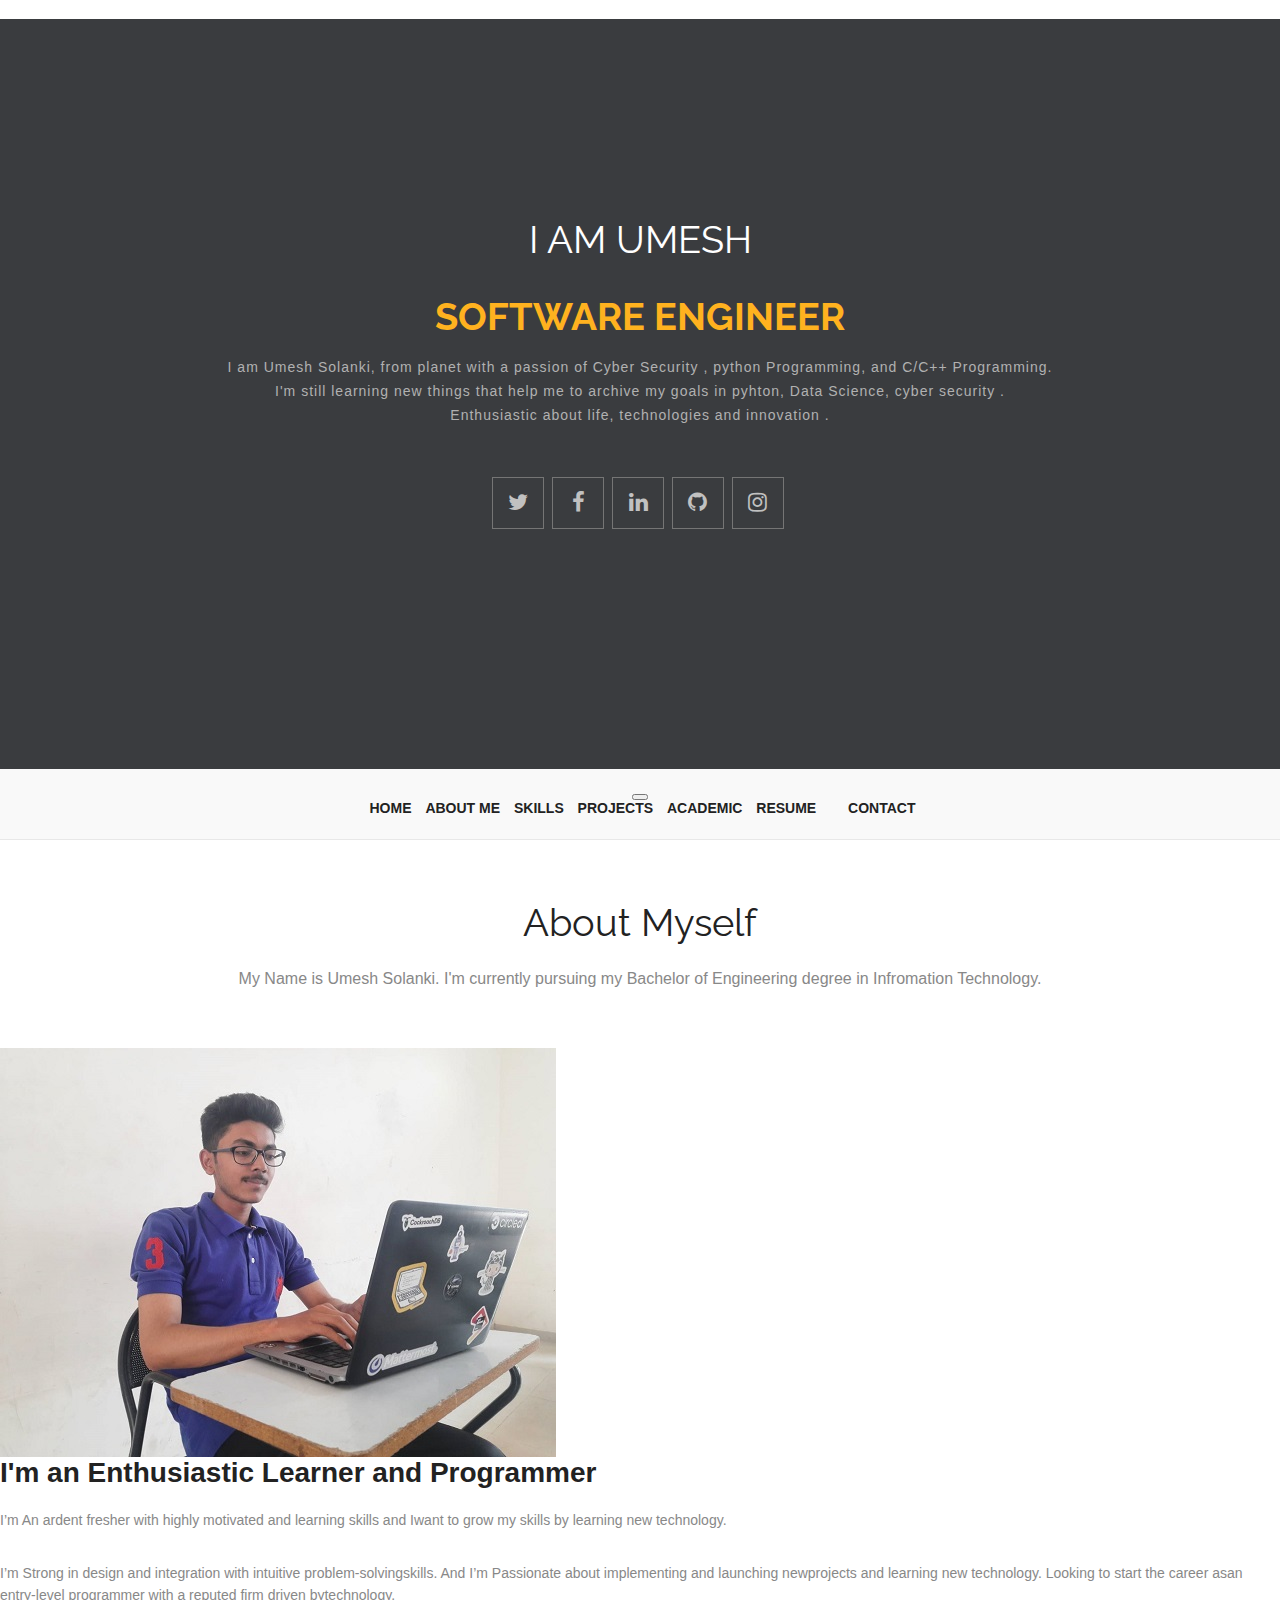
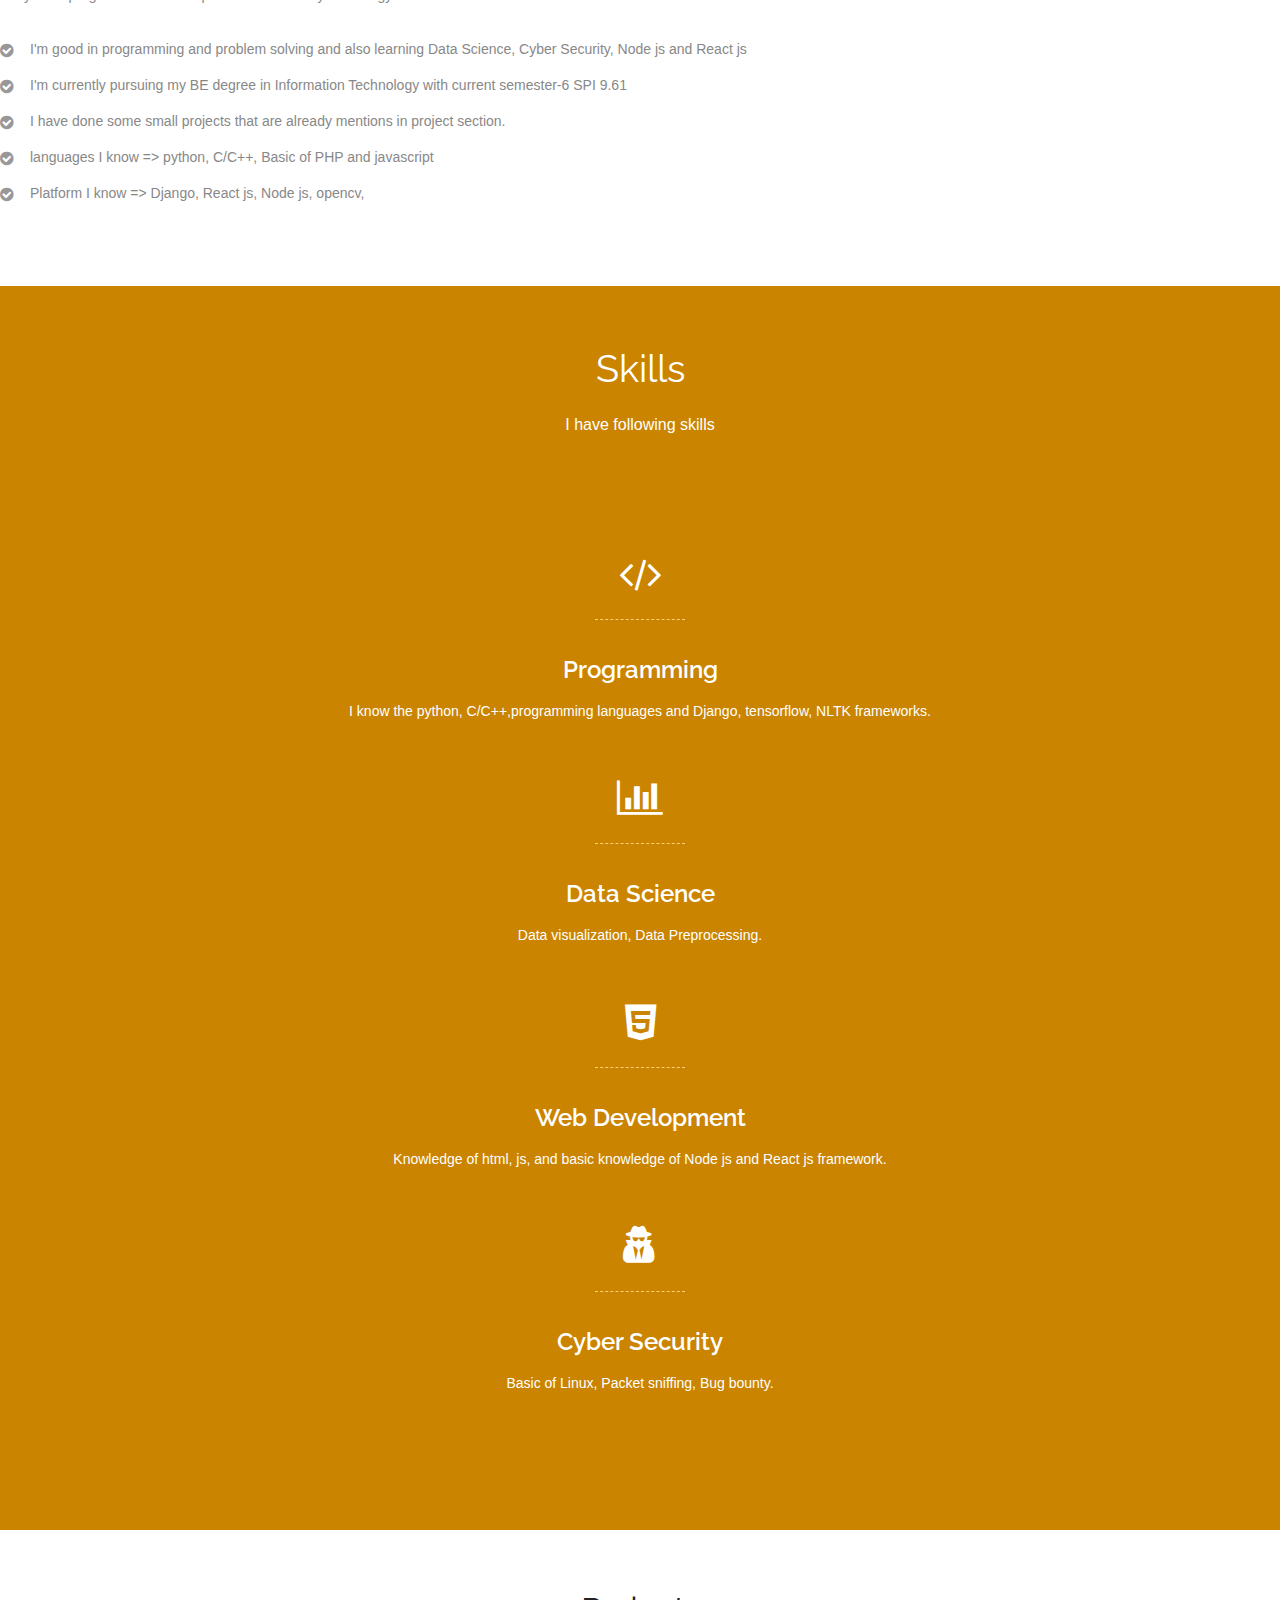
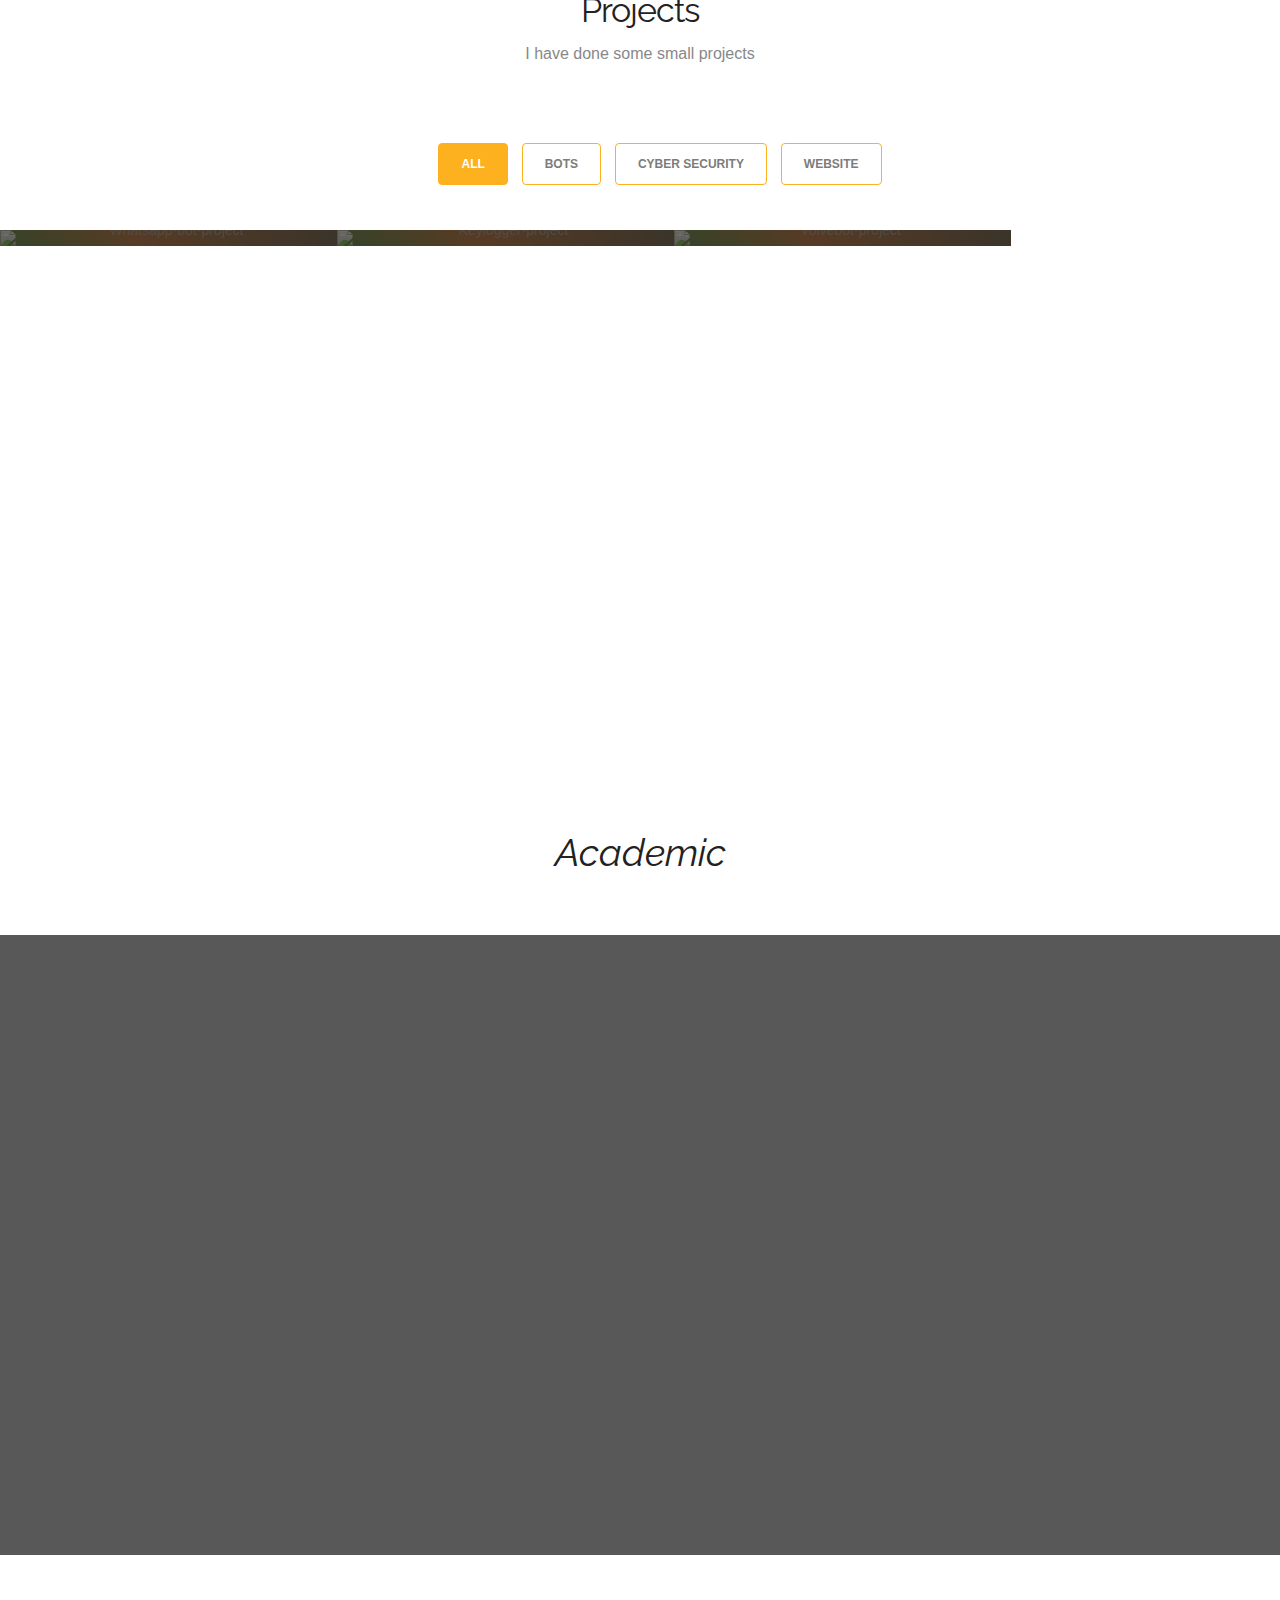
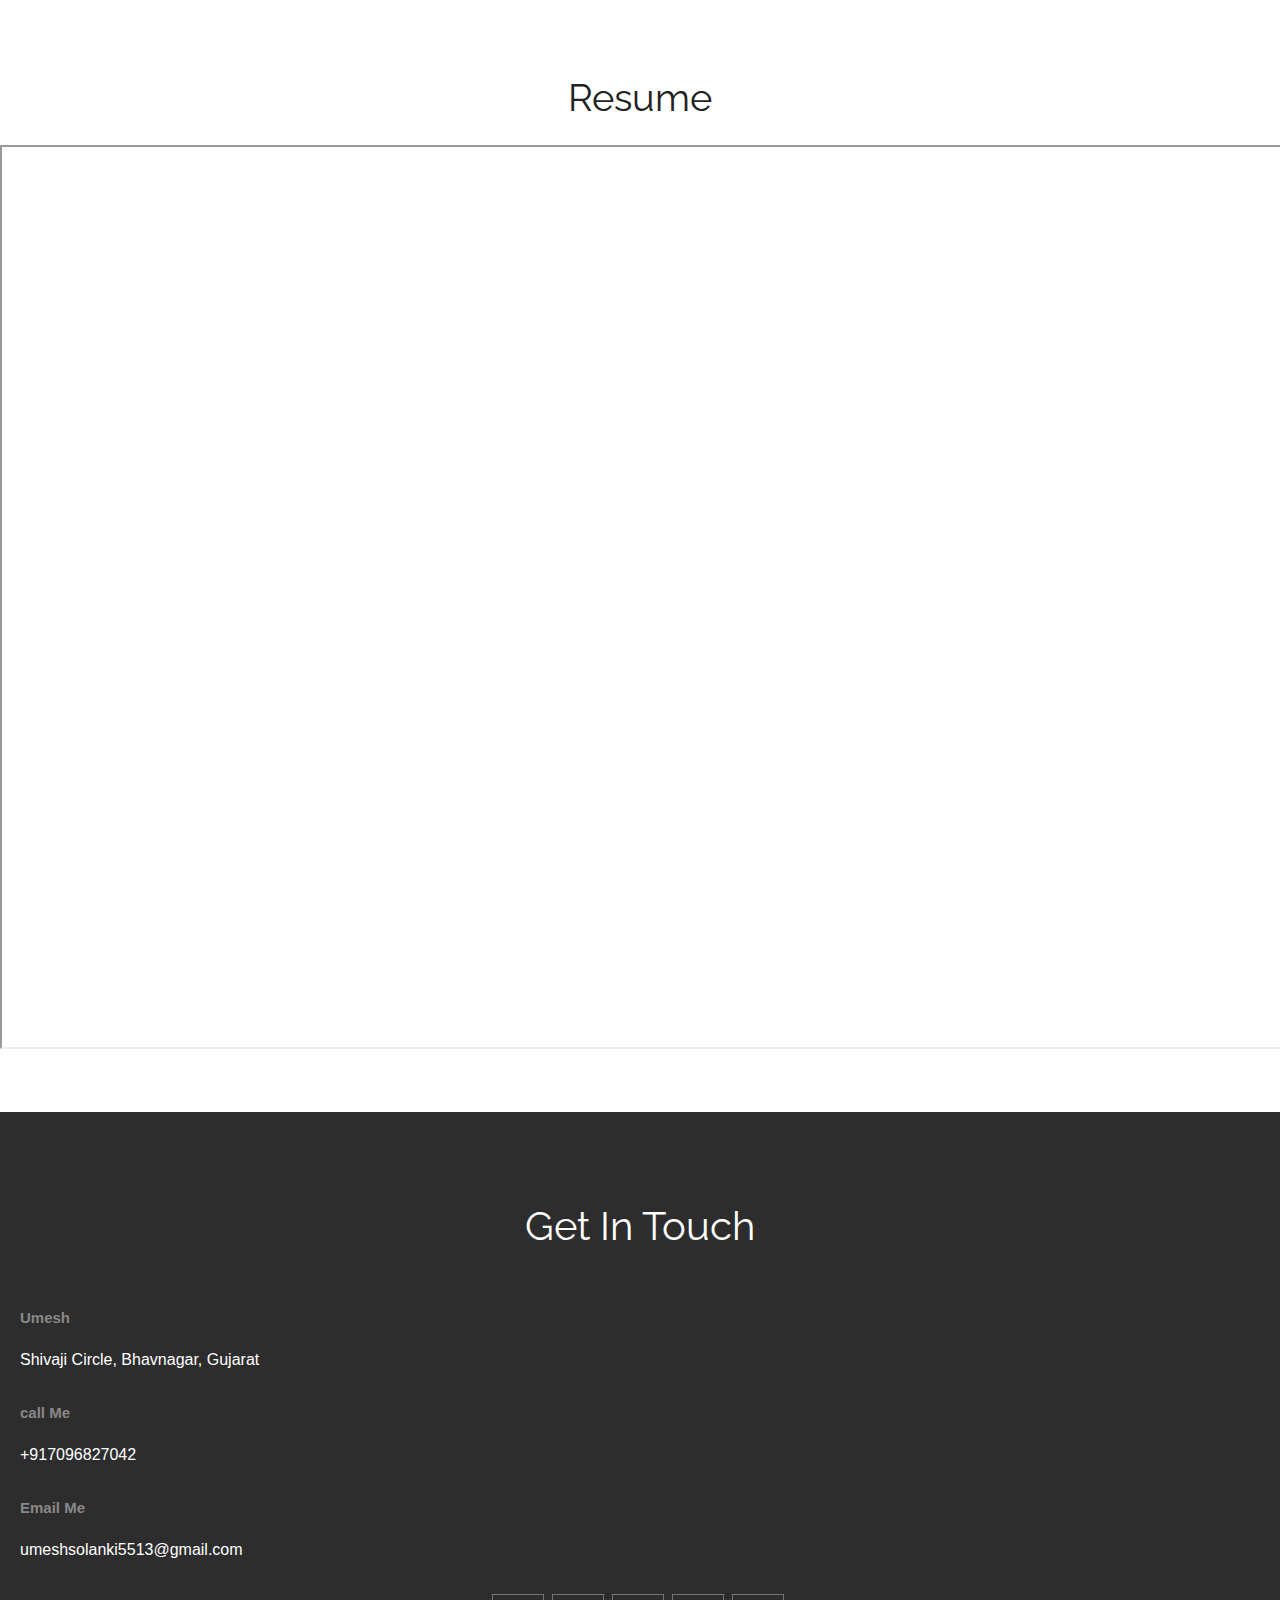
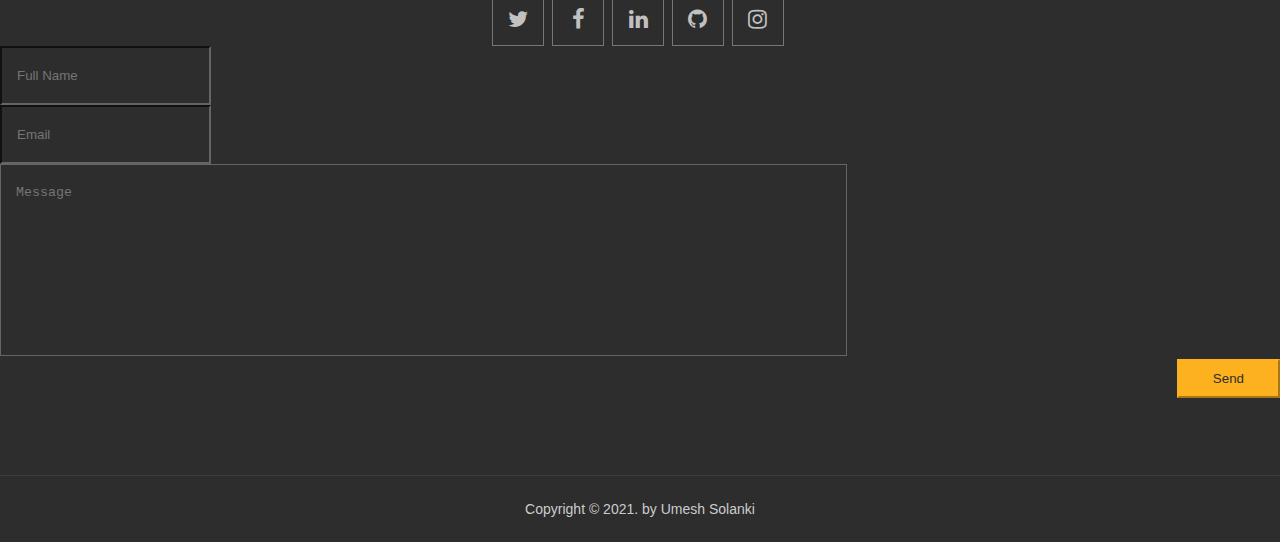
==== home.html @ 4cc557dd "Update home.html" ====
<!doctype html>
<!-- paulirish.com/2008/conditional-stylesheets-vs-css-hacks-answer-neither/ -->
<!--[if lt IE 7]> <html class="no-js lt-ie9 lt-ie8 lt-ie7" lang="en"> <![endif]-->
<!--[if IE 7]> <html class="no-js lt-ie9 lt-ie8" lang="en"> <![endif]-->
<!--[if IE 8]> <html class="no-js lt-ie9" lang="en"> <![endif]-->
<!--[if gt IE 8]><!--> <!--<![endif]-->
<!-- Set the viewport width to device width for mobile -->

<!-- Included CSS Files -->
<!--[if lt IE 9]>
<link rel="stylesheet" href="stylesheets/ie.css">
<script type="text/javascript" src="js/jquery.min.js"></script>
<![endif]--><script type="text/javascript" src="https://cdnjs.cloudflare.com/ajax/libs/foundation/3.2.5/javascripts/modernizr.foundation.js"></script>
<!-- IE Fix for HTML5 Tags -->
<!--[if lt IE 9]>
<script src="https://html5shiv.googlecode.com/svn/trunk/html5.js"></script>
<![endif]-->

<html>
<head>
	<script type="text/javascript" src="js/jquery.min.js"></script>
<meta charset="utf-8">
<meta name="msvalidate.01" content="1E5F6D412EDBA39797725A206E018E07" />
<meta name="viewport" content="width=device-width, maximum-scale=1.0">
<title>umesh solanki Portfolio</title>
<meta http-equiv='content-language' content='en-in'>
<meta name="description" content= "I'm umesh solanki a software engineer, I have knowledge of React js , node js , python, digital marketing (SEO,SEM,..), website vulnerabilities testing" />
<meata name="keywords" content="umesh portfolio, umesh solanki portfolio, umesh solanki, portfolio, software engineer,solanki portfolio,solanki umesh portfolio,umesh information">
<meta name="robots" content= "index,through">
<script type="text/javascript" src="js/jquery.min.js"></script>
<link rel="icon" href="favicon.png" type="image/png">
<link href="css/bootstrap.min.css" rel="stylesheet" type="text/css">
<link rel="stylesheet" href="js/fancybox/jquery.fancybox.css" type="text/css" media="screen" />
<link href="css/style.css" rel="stylesheet" type="text/css"> 
<link href="css/font-awesome.css" rel="stylesheet" type="text/css"> 
<link href="css/animate.css" rel="stylesheet" type="text/css">
<script src="https://kit.fontawesome.com/e00c1ceefb.js" crossorigin="anonymous"></script>
<link rel="stylesheet" href="https://cdnjs.cloudflare.com/ajax/libs/font-awesome/4.7.0/css/font-awesome.min.css">
<!-- <script src="https://ajax.googleapis.com/ajax/libs/jquery/3.5.1/jquery.min.js"></script> -->
<script src="https://canvasjs.com/assets/script/canvasjs.min.js"></script>
<script src="https://cdn.anychart.com/releases/8.0.0/js/anychart-base.min.js"></script>
<script src="https://cdn.zingchart.com/zingchart.min.js"></script>
<script type="text/javascript" src="https://www.gstatic.com/charts/loader.js"></script>
	<!-- JSON-LD markup generated by Google Structured Data Markup Helper. -->
<script type="application/ld+json">
{
  "@context" : "http://schema.org",
  "@type" : "LocalBusiness",
  "name" : "UMESH",
  "telephone" : "7096827042",
  "email" : "umeshsolanki5513@gmail.com",
  "address" : {
    "@type" : "PostalAddress",
    "addressLocality" : "Bhavnagar",
    "addressRegion" : "Gujarat",
    "addressCountry" : "India",
    "postalCode" : "364001"
  },
  "url" : "https://umeshsolanki303.github.io/portfolio/"
}
</script>

<!--[if lt IE 9]>
    <script src="js/respond-1.1.0.min.js"></script>
    <script src="js/html5shiv.js"></script>
    <script src="js/html5element.js"></script>
<![endif]-->
 
</head>
<body>
    <!-- <script type="text/javascript">
      // Load google charts
      google.charts.load('current', {'packages':['corechart']});
      google.charts.setOnLoadCallback(drawChart);
      
      // Draw the chart and set the chart values
      function drawChart() {
        var data = google.visualization.arrayToDataTable([
        ['Subject', 'Marks'],
        ['English', 58],
        ['Math', 52],
        ['Physics', 74],
        ['Chemistry',66],
        ['Computer', 68]
      ]);
      
        // Optional; add a title and set the width and height of the chart
        var options = {'title':'12th Science Result with (70%)',
                        'backgroundColor':'transparent',
                        'is3D':true, 
                        'width':550, 
                        'height':400,
                        'fontSize':15.
                        
                      };
      
        // Display the chart inside the <div> element with id="piechart"
        var chart = new google.visualization.PieChart(document.getElementById('piechart'));
        chart.draw(data, options);
      }
      </script> -->
      <script>
        window.onload = function() {

            var chart = new CanvasJS.Chart("chartContainer", {
              theme: "dark1",//"light2", // "light1", "light2", "dark1", "dark2"
              exportEnabled: true,
              animationEnabled: true,
              title: {
                text: "Academic of Engineering"
              },
              dataPointWidth:50,
              data: [{
                type: "column",
                startAngle: 25,
                toolTipContent: "<b>{label}</b><br>",
                showInLegend: "true",
                // legendText: "{label}",
                indexLabelFontSize: 14,
                
                // indexLabel: "{label} - {y} SPI",
                dataPoints: [
                  { label: "Sem-1 (2017) SPI:8.17", y:81.7 },
                  {  label: "Sem-2 (2018) SPI:8.93",y: 89.3, },
                  { label: "Sem-3 (2018) SPI:8.55", y: 85.5, },
                  { label: "Sem-4 (2019) SPI:8.58",y: 85.8,  },
                  {  label: "Sem-5 (2019) SPI:8.60",y: 86.0, },
                  { label: "Sem-6 (2020) SPI:9.61", y: 96.1, }
                  // { y: 0.44, label: "Others"
                ]
              }]
            });
            chart.render();

}
      </script>

<header>
	<h1></h1>
</header>
<!--Hero_Section-->
<section id="hero_section" class="top_cont_outer">
  <div class="hero_wrapper">
    <div class="container">
      <div class="hero_section">
        <div class="row">
          <div class="col-md-12">
		   
            <div class="top_left_cont intro zoomIn wow animated"> 
              <h2>I AM UMESH<br> <strong>SOFTWARE ENGINEER</strong></h2>
              <p>
                I am Umesh Solanki, from planet with a passion of Cyber Security , python Programming,  and C/C++ Programming. <br/>
                I'm still learning new things that help me to archive my goals in pyhton, Data Science, cyber security . <br/>
                Enthusiastic about life, technologies and innovation . 
              </p>
              
                <div class="underline"></div>             
              <ul class="social_links">

              <li class="twitter animated bounceIn wow delay-02s animated" style="visibility: visible; animation-name: bounceIn;"><a href="https://twitter.com/5513Umesh"><i class="fa fa-twitter"></i></a></li>
            <li class="facebook animated bounceIn wow delay-03s animated" style="visibility: visible; animation-name: bounceIn;"><a href="javascript:void(0)"><i class="fa fa-facebook"></i></a></li>
            <li class="linkedin animated bounceIn wow delay-04s animated" style="visibility: visible; animation-name: bounceIn;"><a href="https://www.linkedin.com/in/umeshsolanki-5513"><i class="fa fa-linkedin"></i></a></li>
            <li class="github animated bounceIn wow delay-05s animated" style="visibility: visible; animation-name: bounceIn;"><a href="http://github.com/UmeshSolanki303"><i class="fa fa-github"></i></a></li> 
            <li class="instagram animated bounceIn wow delay-05s animated" style="visibility: visible; animation-name: bounceIn;"><a href="https://instagram.com/umesh_5513"><i class="fa fa-instagram"></i></a></li> 
          </ul> </div>
          </div> 
        </div>
      </div>
    </div>
  </div>
</section>
<!--Hero_Section--> 

<!--Header_section-->
<header id="header_wrapper">
  <div class="container">
    <div class="header_box">
    <!--  <div class="logo"><a href="#"><img src="img/logo.png" alt="logo"></a></div>-->
	  <nav class="navbar navbar-inverse" role="navigation">
      <div class="navbar-header">
        <button type="button" id="nav-toggle" class="navbar-toggle" data-toggle="collapse" data-target="#main-nav"> <span class="sr-only">Toggle navigation</span> <span class="icon-bar"></span> <span class="icon-bar"></span> <span class="icon-bar"></span> </button>
        </div>
	    <div id="main-nav" class="collapse navbar-collapse navStyle">
        <ul className="nav navbar-nav" id="mainNav">
          <li className="active"><a href="./home.html" className="scroll-link">Home</a></li>
          <li><a href="#aboutUs" className="scroll-link">About Me</a></li>
          <li><a href="#service" className="scroll-link">Skills</a></li>
          <li><a href="#Portfolio" className="scroll-link">Projects</a></li>
          <li><a href="#clients" className="scroll-link">Academic</a></li>
          <li><a href="#team" className="scroll-link">Resume</a></li>
          <li><a href="#contact" className="scroll-link">Contact</a></li>
        </ul>
      </div>
	 </nav>
    </div>
  </div>
</header>
<!--Header_section--> 

<section id="aboutUs"><!--Aboutus-->
<div class="inner_wrapper aboutUs-container fadeInLeft animated wow">
  <div class="container">
    <h2>About Myself</h2>
	<h6>My Name is Umesh Solanki. I'm currently pursuing my Bachelor of Engineering degree in Infromation Technology.</h6>
    <div class="inner_section"> 
	  <div class="row">
						<div class="col-lg-12 about-us">
							<div class="row">
							<div class="col-md-6"> <img class="img-responsive" src="img/umesh.jpg" alt="umesh-photo" align=""> </div><!-- /.col-md-6 -->
								<div class="col-md-6">
									<h3>I'm an Enthusiastic Learner and Programmer</h3>
									<p>
                    I’m An ardent fresher with highly motivated and learning skills and Iwant to grow my skills by learning new technology.
									</p>
									<p>
                    I’m Strong in design and integration with intuitive problem-solvingskills. And I’m Passionate about implementing and launching newprojects and learning new technology. Looking to start the career asan entry-level
                    programmer with a reputed firm driven bytechnology.
									</p>
									<ul class="about-us-list">
                    <li class="points">I'm good in programming and problem solving and also learning Data Science, Cyber Security, Node js and React js  </li>
                    <li class="points">I'm currently pursuing my BE degree in Information Technology with current semester-6 SPI 9.61 </li>
                    <li class="points">I have done some small projects that are already mentions in project section. </li>
                    <li class="points">languages I know => python, C/C++, Basic of  PHP and javascript </li>
                    <li class="points">Platform I know => Django, React js, Node js, opencv,</li>
									</ul><!-- /.about-us-list -->
								 
								</div><!-- /.col-md-6 -->
								
							</div><!-- /.row -->	
						</div><!-- /.col-lg-12 -->
					</div>
      
    </div>
  </div> 
  </div>
</section>
<!--Aboutus--> 


<!--Service-->
<section  id="service">
  <div class="container">
    <h2>Skills</h2>
	<h6>I have following skills</h6>
    <div class="service_wrapper">
      <div class="row">
        <div class="col-md-3">
		<div class="service_icon delay-03s animated wow  zoomIn"> <span><i class="fa fa-code"></i></span> </div>
          <div class="service_block">
            
            <h3 class="animated fadeInUp wow">Programming</h3>
            <p class="animated fadeInDown wow">I know the python, C/C++,programming languages and Django, tensorflow, NLTK frameworks. </p>
          </div>
        </div>
        <div class="col-md-3"> 
		<div class="service_icon icon2  delay-03s animated wow zoomIn"> <span><i class="fa fa-bar-chart"></i></span> </div> 
		<div class="service_block">
            <h3 class="animated fadeInUp wow">Data Science</h3>
            <p class="animated fadeInDown wow">Data visualization, Data Preprocessing.  </p>
          </div>
        </div>
        <div class="col-md-3">
		<div class="service_icon icon3  delay-03s animated wow zoomIn"> <span><i class="fa fa-html5"></i></span> </div>
          <div class="service_block">
            
            <h3 class="animated fadeInUp wow">Web Development</h3>
            <p class="animated fadeInDown wow">Knowledge of html, js, and basic knowledge of Node js and React js framework.  </p>
          </div>
        </div>
		  <div class="col-md-3">
		<div class="service_icon icon3  delay-03s animated wow zoomIn"> <span><i class="fa fa-user-secret"></i></span> </div>
          <div class="service_block">
            
            <h3 class="animated fadeInUp wow">Cyber Security</h3>
            <p class="animated fadeInDown wow">Basic of Linux, Packet sniffing, Bug bounty.  </p>
          </div>
        </div>
      </div> 
    </div>
  </div>
</section>
<!--Service-->




<!-- Portfolio -->
<section id="Portfolio" class="content"> 
  
  <!-- Container -->
  <div class="container portfolio_title"> 
    
    <!-- Title -->
    <div class="section-title">
      <h2>Projects</h2>
	<h6>I have done some small projects</h6>
	  
    </div>
    <!--/Title --> 
    
  </div>
  <!-- Container -->
  
  <div class="portfolio-top"></div>
  
  <!-- Portfolio Filters -->
  <div class="portfolio"> 
    
    <div id="filters" class="sixteen columns">
      <ul class="clearfix">
        <li><a id="all" href="#" data-filter="*" class="active">
          <h5>All</h5>
          </a></li>
        <li><a class="" href="#" data-filter=".prototype">
          <h5>Bots</h5>
          </a></li>
        <li><a class="" href="#" data-filter=".design">
          <h5>Cyber Security</h5>
          </a></li>
        <li><a class="" href="#" data-filter=".android">
          <h5>Website</h5>
          </a></li>
        <!-- <li><a class="" href="#" data-filter=".appleIOS">
          <h5>Apple IOS</h5>
          </a></li>
        <li><a class="" href="#" data-filter=".web">
          <h5>Web App</h5>
          </a></li> -->
      </ul>
    </div>
    <!--/Portfolio Filters --> 
    
    <!-- Portfolio Wrapper -->
    <div class="isotope fadeInLeft animated wow grid" style="position: relative; overflow: hidden; height: 480px;" id="portfolio_wrapper">  
      <!-- Portfolio Item -->
      <figure style="position: absolute; left: 0px; top: 0px; transform: translate3d(0px, 0px, 0px) scale3d(1, 1, 1); width: 337px; opacity: 1;" class="portfolio-item one-four   prototype isotope-item effect-oscar">
	   
        <div class="portfolio_img"> 
		<img src="img/whatsapp.jpeg"  alt="Whatsapp-bot-project"> </div> 
			<figcaption>		
				<div>
				  <a href="https://github.com/UmeshSolanki303/Voice-Based-WhatsApp-Chatbot" class="fancybox"> 
					<h2>WhatsappBot <span></span></h2>
							<p>It's based on voice command you can send messages in whatsapp</p>
				  </a>
				</div>
			</figcaption>
        </figure> 
      <!--/Portfolio Item --> 
      
      <!-- Portfolio Item-->
      <figure style="position: absolute; left: 0px; top: 0px; transform: translate3d(337px, 0px, 0px) scale3d(1, 1, 1); width: 337px; opacity: 1;" class="portfolio-item one-four  design isotope-item effect-oscar">
        <div class="portfolio_img"> <img src="img/keylogger.webp" alt="Keylogger-project"> </div>
        	<figcaption>		
				<div>
				  <a href="https://github.com/UmeshSolanki303/Keylogger" class="fancybox"> 
					<h2>Keylogger</h2>
							<p>Basic idea for creating this project was learning about cyber attack.</p>
				  </a>
				</div>
			</figcaption>
        </figure>
      <!--/Portfolio Item --> 
      
      <!-- Portfolio Item -->
      <figure style="position: absolute; left: 0px; top: 0px; transform: translate3d(674px, 0px, 0px) scale3d(1, 1, 1); width: 337px; opacity: 1;" class="portfolio-item one-four  prototype  isotope-item effect-oscar">
        <div class="portfolio_img"> <img src="img/voicebot.jpg" alt="Voivebot-project"> </div>
       <figcaption>		
				<div>
				  <a href="https://github.com/UmeshSolanki303/Voicebot" class="fancybox"> 
					<h2>VoiceBot</h2>
							<p>This is Knowledge based voice bot project using NLTK platform .</p>
				  </a>
				</div>
			</figcaption>
        </figure>
      <!--/Portfolio Item--> 
      
      <!-- Portfolio Item-->
      <!-- <figure style="position: absolute; left: 0px; top: 0px; transform: translate3d(1011px, 0px, 0px) scale3d(1, 1, 1); width: 337px; opacity: 1;" class="portfolio-item one-four  android  prototype web isotope-item effect-oscar">
        <div class="portfolio_img"> <img src="img/portfolio_pic4.jpg" alt="Portfolio 1"> </div>
         <figcaption>		
				<div>
				  <a href="img/portfolio_pic4.jpg" class="fancybox"> 
					<h2>Warm <span>Oscar</span></h2>
							<p>Oscar is a decent man. He used to clean porches with pleasure.</p>
				  </a>
				</div>
			</figcaption>
      </figure> -->
      <!-- Portfolio Item --> 
      
      <!-- Portfolio Item -->
      <!-- <figure style="position: absolute; left: 0px; top: 0px; transform: translate3d(0px, 240px, 0px) scale3d(1, 1, 1); width: 337px; opacity: 1;" class="portfolio-item one-four  design isotope-item effect-oscar">
        <div class="portfolio_img"> <img src="img/portfolio_pic5.jpg" alt="Portfolio 1"> </div>
       <figcaption>		
				<div>
				  <a href="img/portfolio_pic5.jpg" class="fancybox"> 
					<h2>Warm <span>Oscar</span></h2>
							<p>Oscar is a decent man. He used to clean porches with pleasure.</p>
				  </a>
				</div>
			</figcaption>
      </figure> -->
      <!--/Portfolio Item --> 
      
      <!-- Portfolio Item -->
      <!-- <figure style="position: absolute; left: 0px; top: 0px; transform: translate3d(337px, 240px, 0px) scale3d(1, 1, 1); width: 337px; opacity: 1;" class="portfolio-item one-four  web isotope-item effect-oscar">
        <div class="portfolio_img"> <img src="img/portfolio_pic6.jpg" alt="Portfolio 1"> </div>
       <figcaption>		
				<div>
				  <a href="img/portfolio_pic6.jpg" class="fancybox"> 
					<h2>Warm <span>Oscar</span></h2>
							<p>Oscar is a decent man. He used to clean porches with pleasure.</p>
				  </a>
				</div>
			</figcaption>
      </figure> -->
      <!--/Portfolio Item --> 
      
      <!-- Portfolio Item  -->
      <!-- <figure style="position: absolute; left: 0px; top: 0px; transform: translate3d(674px, 240px, 0px) scale3d(1, 1, 1); width: 337px; opacity: 1;" class="portfolio-item one-four  design web isotope-item effect-oscar">
        <div class="portfolio_img"> <img src="img/portfolio_pic7.jpg" alt="Portfolio 1"> </div>       
       <figcaption>		
				<div>
				  <a href="img/portfolio_pic7.jpg" class="fancybox"> 
					<h2>Warm <span>Oscar</span></h2>
							<p>Oscar is a decent man. He used to clean porches with pleasure.</p>
				  </a>
				</div>
			</figcaption>
       </figure> -->
      <!--/Portfolio Item --> 
      
      <!-- Portfolio Item -->
      <!-- <figure style="position: absolute; left: 0px; top: 0px; transform: translate3d(1011px, 240px, 0px) scale3d(1, 1, 1); width: 337px; opacity: 1;" class="portfolio-item one-four   android isotope-item effect-oscar">
        <div class="portfolio_img"> <img src="img/portfolio_pic8.jpg" alt="Portfolio 1"> </div>       
      <figcaption>		
				<div>
				  <a href="img/portfolio_pic8.jpg" class="fancybox"> 
					<h2>Warm <span>Oscar</span></h2>
							<p>Oscar is a decent man. He used to clean porches with pleasure.</p>
				  </a>
				</div>
			</figcaption>
        </figure> -->
      <!--/Portfolio Item --> 
      
    </div>
    <!--/Portfolio Wrapper --> 
    
  </div>
  <!--/Portfolio Filters -->
  
  <div class="portfolio_btm"></div>
  
  
  <div id="project_container">
    <div class="clear"></div>
    <div id="project_data"></div>
  </div>
 
  
</section>
<!--/Portfolio --> 

<section class="page_section" id="clients"><!--page_section-->
  <h2><i class="fas fa-book-open">Academic</i></h2>
<!--page_section-->
<div class="client_logos"><!--client_logos-->
  <div class="container">
    <!-- <ul class="fadeInRight animated wow">
      <li><a href="javascript:void(0)"><img src="img/client_logo1.png" alt=""></a></li>
      <li><a href="javascript:void(0)"><img src="img/client_logo2.png" alt=""></a></li>
      <li><a href="javascript:void(0)"><img src="img/client_logo3.png" alt=""></a></li>
      <li><a href="javascript:void(0)"><img src="img/client_logo5.png" alt=""></a></li>
    </ul> -->
    <div id="chartContainer" style="height: 500px; width: 100%;"></div>

    </div>
  </div>
</div>
</section>
<!--client_logos-->

<section class="page_section team" id="team"><!--main-section team-start-->
  <div class="container">
    <h2>Resume</h2>
    <!-- <h6>Lorem ipsum dolor sit amet, consectetur adipiscing.</h6> -->
	  <iframe src="./Resume/Resume.pdf" width="100%" height="900px" alt="Umesh Resume"></iframe>
		
  <!-- row --> 
	</div>
</section>
<!--/Team-->
<!--Footer-->
<footer class="footer_wrapper" id="contact">
  <div class="container">
    <section class="page_section contact" id="contact">
      <div class="contact_section">
        <h2>Get In Touch</h2>
	<!-- <h6>Lorem ipsum dolor sit amet, consectetur Morbi sagittis, sem quisci ipsum</h6> -->
     
      </div>
      <div class="row">
        <div class="col-lg-4 wow fadeInLeft">	
		 <div class="contact_info">
                            <div class="detail">
                                <h4>Umesh</h4>
                                <p>Shivaji Circle, Bhavnagar, Gujarat</p>
                            </div>
                            <div class="detail">
                                <h4>call Me</h4>
<!-- 				    <p><a href="tel:+917096827042"></a></p> -->
				    <p><a style="color:white;" href="tel:+917096827042">+917096827042</a></p>
                            </div>
                            <div class="detail">
                                <h4>Email Me</h4>
				    <p><a style="color:white;" href ="mailto:umeshsolanki5513@gmail.com">umeshsolanki5513@gmail.com</a></p>
<!-- 				    <p>umeshsolanki5513@gmail.com</p> -->
                            </div> 
                   </div>
       		  
			  
          
          <ul class="social_links">
            <li class="twitter animated bounceIn wow delay-02s animated" style="visibility: visible; animation-name: bounceIn;"><a href="https://twitter.com/5513Umesh"><i class="fa fa-twitter"></i></a></li>
            <li class="facebook animated bounceIn wow delay-03s animated" style="visibility: visible; animation-name: bounceIn;"><a href="javascript:void(0)"><i class="fa fa-facebook"></i></a></li>
            <li class="linkedin animated bounceIn wow delay-04s animated" style="visibility: visible; animation-name: bounceIn;"><a href="https://www.linkedin.com/in/umeshsolanki-5513"><i class="fa fa-linkedin"></i></a></li>
            <li class="github animated bounceIn wow delay-05s animated" style="visibility: visible; animation-name: bounceIn;"><a href="http://github.com/UmeshSolanki303"><i class="fa fa-github"></i></a></li> 
            <li class="instagram animated bounceIn wow delay-05s animated" style="visibility: visible; animation-name: bounceIn;"><a href="https://instagram.com/umesh_5513"><i class="fa fa-instagram"></i></a></li> 
            
          </ul>
        </div>
        <div class="col-lg-8 wow fadeInLeft delay-06s">
         	  <!--NOTE: Update your email Id in "contact_me.php" file in order to receive emails from your contact form-->
        
		<form name="sentMessage" id="contactForm"  novalidate> 
		 <div class="control-group">
                    <div class="controls">
			<input type="text" class="form-control" 
			   	   placeholder="Full Name" id="name" required
			           data-validation-required-message="Please enter your name" />
			  <p class="help-block"></p>
		   </div>
	         </div> 	
                <div class="control-group">
                  <div class="controls">
			<input type="email" class="form-control" placeholder="Email" 
			   	            id="email" required
			   		   data-validation-required-message="Please enter your email" />
		</div>
	    </div> 	
			  
               <div class="control-group">
                 <div class="controls">
				 <textarea rows="10" cols="100" class="form-control" 
                       placeholder="Message" id="message" required
		       data-validation-required-message="Please enter your message" minlength="5" 
                       data-validation-minlength-message="Min 5 characters" 
                        maxlength="999" style="resize:none"></textarea>
		</div>
               </div> 		 
	     <div id="success"> </div> <!-- For success/fail messages -->
	    <button type="submit" class="btn btn-primary pull-right">Send</button><br />
          </form>
        </div>
      </div>
    </section>
  </div>
  <div class="container">
    <div class="footer_bottom"><span>Copyright © 2021. by Umesh Solanki</span> </div>
  </div>
</footer>

<script type="text/javascript" src="js/jquery-1.11.0.min.js"></script>
<script type="text/javascript" src="js/bootstrap.min.js"></script>
<script type="text/javascript" src="js/jquery-scrolltofixed.js"></script>
<script type="text/javascript" src="js/jquery.nav.js"></script> 
<script type="text/javascript" src="js/jquery.easing.1.3.js"></script>
<script type="text/javascript" src="js/jquery.isotope.js"></script>
<script src="js/fancybox/jquery.fancybox.pack.js" type="text/javascript"></script> 
<script type="text/javascript" src="js/wow.js"></script> 
 <script src="contact/jqBootstrapValidation.js"></script>
 <script src="contact/contact_me.js"></script>
<script type="text/javascript" src="js/custom.js"></script>

</body>
</html>
---- css/style.css ----
/*
Author: http://webthemez.com 
*/
@charset "utf-8";
@import url(https://fonts.googleapis.com/css?family=Raleway:800,700,400);
@import url(https://fonts.googleapis.com/css?family=Signika:400,600);

/* Reset
---------------------------------*/
ul {
    list-style: none;
}

.figure {
    margin: 0px;
}

img {
    max-width: 100%;
}

a, a:hover, a:active {
    outline: 0px !important;
	text-decoration:none;
}
.clear {
    clear: both;
    display: block;
    overflow: hidden;
    visibility: hidden;
    width: 0;
    height: 0;
}
.clearfix:before,
.clearfix:after {
    content: '\0020';
    display: block;
    overflow: hidden;
    visibility: hidden;
    width: 0;
    height: 0;
}

.clearfix:after {
    clear: both;
} 
/* Common style */
.grid figure {
	position: relative;
	float: left;
	overflow: hidden;
	margin: 10px 1%;
	min-width: 320px;
	max-width: 480px;
	max-height: 360px;
	width: 48%;
	background: #3085a3;
	text-align: center;
	cursor: pointer;
}

.grid figure img {
	position: relative;
	display: block;
	min-height: 100%;
	max-width: 100%;
	opacity: 0.8;
}

.grid figure figcaption {
	padding: 2em;
	color: #fff;
	text-transform: uppercase;
	font-size: 1.25em;
	-webkit-backface-visibility: hidden;
	backface-visibility: hidden;
}

.grid figure figcaption::before,
.grid figure figcaption::after {
	pointer-events: none;
}

.grid figure figcaption,
.grid figure figcaption > a {
	position: absolute;
	top: 0;
	left: 0;
	width: 100%;
	height: 100%;
}

/* Anchor will cover the whole item by default */
/* For some effects it will show as a button */
.grid figure figcaption > a {
	z-index: 1000;
	text-indent: 200%;
	white-space: nowrap;
	font-size: 0;
	opacity: 0;
}

.grid figure h2 {
	word-spacing: -0.15em;
	font-weight: 300;
}

.grid figure h2 span {
	font-weight: 800;
}

.grid figure h2,
.grid figure p {
	margin: 0;
}

.grid figure p {
	letter-spacing: 1px;
	font-size: 68.5%;
}

/*---------------*/
/***** Oscar *****/
/*---------------*/

figure.effect-oscar {
	background: -webkit-linear-gradient(45deg, #22682a 0%, #9b4a1b 40%, #3a342a 100%);
	background: linear-gradient(45deg, #22682a 0%,#9b4a1b 40%,#3a342a 100%);
}

figure.effect-oscar img {
	opacity: 0.9;
	-webkit-transition: opacity 0.35s;
	transition: opacity 0.35s;
}

figure.effect-oscar figcaption {
	padding: 3em;
	background-color: rgba(58,52,42,0.7);
	-webkit-transition: background-color 0.35s;
	transition: background-color 0.35s;
}

figure.effect-oscar figcaption::before {
	position: absolute;
	top: 30px;
	right: 30px;
	bottom: 30px;
	left: 30px;
	border: 1px solid #fff;
	content: '';
}

figure.effect-oscar h2 {
	margin: 20% 0 10px 0;
	-webkit-transition: -webkit-transform 0.35s;
	transition: transform 0.35s;
	-webkit-transform: translate3d(0,100%,0);
	transform: translate3d(0,100%,0);
	color:#A3A3A3;
}

figure.effect-oscar figcaption::before,
figure.effect-oscar p {
	opacity: 0;
	-webkit-transition: opacity 0.35s, -webkit-transform 0.35s;
	transition: opacity 0.35s, transform 0.35s;
	-webkit-transform: scale(0);
	transform: scale(0);
}

figure.effect-oscar:hover h2 {
	-webkit-transform: translate3d(0,0,0);
	transform: translate3d(0,0,0);
	color: #FEB11E;
}

figure.effect-oscar:hover figcaption::before,
figure.effect-oscar:hover p {
	opacity: 1;
	-webkit-transform: scale(1);
	transform: scale(1);
	color:#fff;+++++++
}

figure.effect-oscar:hover figcaption {
	background-color: rgba(58, 52, 42, 0.53);
}

figure.effect-oscar:hover img {
	opacity: 0.4;
	max-width: 100%;
	display: block;
}

/* Styles
---------------------------------*/
body {
    background: #FFFFFF;
    font-family: 'Open Sans', sans-serif;
    font-size: 14px;
    font-weight: normal;
    color: #888888;
    margin: 0;
}

h2 {
    font-size: 38px;
    color: #222222;
    font-family: 'Raleway', sans-serif;
    font-weight: normal;
    margin: 0px 0 25px 0;
    text-align: center;
    text-transform: capitalize;
}

h3 {
    font-family: 'Open Sans', sans-serif;
    font-weight: 600;
    color: #222222;
    font-size: 18px;
    margin: 0 0 5px 0;
}

h6 {
    font-size: 16px;
    color: #888888;
    font-family: 'Open Sans', sans-serif;
    font-weight: 400;
    text-align: center;
    margin: 0 0 60px 0;
}

p {
    line-height: 24px;
    margin: 0;
}

/* Header Styles
---------------------------------*/

#header_wrapper {
    background: #F9F9F9;
    padding: 15px 0px;
    border-bottom: 1px solid #E8E8E8;
}

.header_box {
    position: relative;
}

.logo {
    float: left;
    margin-top: 8px;
	position: relative;
	z-index: 2;
}

.res-nav_click {
    display: none;
}
	

/* Nav Styles
---------------------------------*/
#main-nav {
    width: 100%;
    text-align: center;
    border-color: #EAEAEA;
}
.navbar-inverse {
    background-color: transparent;
    border-color: transparent;
}

.navbar {
    min-height: 40px;
    margin-bottom: 0px;
    text-align: center;
}

.navbar-inverse .navbar-nav > li > a {
    color: #777777;
}

.navStyle {
    float: right;
}

.navStyle ul {
    list-style: none;
    padding: 0px;
    float: initial;
    text-align: center;
    margin: 0 auto;
}

.navStyle ul li {
    display: inline-block;
    margin: 0 5px;
    float: initial;
}

.navStyle ul li:first-child {
	/*margin:0px;*/
}

.navStyle ul li:last-child {
    margin: 0 0 0 23px;
}

.navStyle ul li a {
    display: block;
    font-size: 14px;
    color: #222222;
    text-decoration: none;
    text-transform: uppercase;
    font-weight: 600;
    transition: all 0.2s ease-in-out;
    -moz-transition: all 0.2s ease-in-out;
    -webkit-transition: all 0.2s ease-in-out;
}

.navStyle ul li a:hover {
    color: #ED5441;
}

.navStyle > li > a:hover, .nav > li > a:focus {
    text-decoration: none;
    color: #ED5441;
    background-color: transparent;
}

.navbar-inverse .navbar-nav > li > a:hover, .navbar-inverse .navbar-nav > li > a:focus {
    color: #FEB11E;
    background-color: transparent;
}

.navbar-inverse .navbar-nav > .active > a, .navbar-inverse .navbar-nav > .active > a:hover, .navbar-inverse .navbar-nav > .active > a:focus {
    color: #FEB11E;
    background-color: transparent;
}

.navStyle > li.active > a,
.navStyle > li.active > a:hover {
    text-decoration: none;
    color: #ED5441;
    background-color: transparent;
}

.borderLeft {
    border-left: 1px solid #DADADA;
}

.borderTop {
    margin-top: 30px;
    border-top: 1px solid #DADADA;
}

.mrgTop {
    margin-top: 30px;
}
.form-control{background: transparent;padding: 20px 15px;border-color: #656565;border-radius: 0;}
.btn-primary {
    color: #2D2D2D;
    background-color: #FEB11E;
    border-color: #FEB11E;
    padding: 10px 34px;
    border-radius: 0;
}
.btn-primary:hover{
    background-color: #AF7300;
    border-color: #FEB11E;
    color: #FBFBFB;
}
/* Top_content
---------------------------------*/

.top_cont_outer {
    position: relative;
    height: 750px;
    background: url('../img/home2.jpg') no-repeat;
    background-size: cover;
}
.top_cont_outer:before{content:'';position:absolute;top:0;width:100%;z-index:5;background: rgba(23, 26, 29, 0.85);height:100%;bottom:0;}
.hero_section {
    position: relative;
    padding-top: 72px;
    z-index: 5;
}

.white_pad {
    position: relative;
    right: 0px;
    bottom: 0px;
}

.white_pad img {
    position: absolute;
    right: 0px;
    bottom: 0px;
    max-width: 100%;
    display: block;
}

.top_left_cont {
    padding: 110px 0;
}

.top_left_cont h3 {
    font-size: 16px;
    color: #f56eab;
    margin: 0 0 20px 0;
    text-align: left;
    font-weight: 700;
}

.top_left_cont h2 {
    font-size: 38px;
    color: #FFF;
    margin: 0 0 0px 0;
    font-family: 'Raleway', sans-serif;
    text-align: center;
    line-height: 77px;
    text-transform: initial;
}

.top_left_cont h2 strong {
    font-weight: 700;
    color: #FFB21F;
}

.top_left_cont p {color: #B1B1B1;margin: 0 0 50px 0;line-height: 24px;font-size: 14px;text-align: center;letter-spacing: 1px;font-weight: normal;}

a.read_more, a.read_more2 {
    font-family: 'Raleway', sans-serif;
    display: block;
    font-size: 16px;
    width: 178px;
    height: 46px;
    line-height: 46px;
    border-radius: 3px;
    text-align: center;
    text-transform: uppercase;
    font-weight: 600;
    transition: all 0.2s ease-in-out;
    -moz-transition: all 0.2s ease-in-out;
    -webkit-transition: all 0.2s ease-in-out;
    background: transparent;
    color: #FEB11E;
    border: 1px solid #FEB11E;
    margin:0 auto;
}
a.read_more{
	 color: #3C3C3C;
	 border: 1px solid #3C3C3C;
}
a.read_more2:hover, a.read_more:hover {
    background: #fff;
    color: #0593F9;
    border: 1px solid #fff;
}
a.read_more:hover {
    background: #fff;
    color: #ED5441;
    border: 1px solid #ED5441;
}

	







/* Services
---------------------------------*/

#service {
    padding: 60px 0px;
    background: #CA8400;
}
#service h2{
  color: #fff;

}
.service_wrapper {
    padding: 40px 0 40px;
}

.service_section {
}

.service_block {
    text-align: center;
    padding-left: 15px;
    padding-right: 15px; 
	position: relative;
}

.service_icon {
    width: 90px;
    height: 85px;
    margin: 0px auto 25px;
    border-bottom: 1px dashed #FFCF74;
}

 

.service_icon span {
    background: transparent;
    display: block;
    height: 100%;
    width: 100%;
    border-radius: 50%;
}

.service_icon i {
  color: #FFFFFF;
font-size: 40px;
margin-top: 0;
position: relative;
top: 20px;
z-index: 20;
display: block;
text-align: center;
}

.service_block h3 {
    font-family: 'Raleway', sans-serif;
    font-weight: 600;
    font-size: 24px;
    color: #fff;
    margin: 35px 0 15px;
}
#service h6{
color:#fff;
}
.service_block p {
    font-size: 14px;
    color: #fff;
    margin: 0 0 35px 0;
}
	


/* Latest Work
---------------------------------*/


#work_outer {
    background: #f9f9f9;
    padding: 70px 0px;
    position: relative;
}

.work_pic {
    position: absolute;
    right: 0;
    top: 25%;
    width: 50%;
}

.inner_section {
    padding: 0px;
}

.service-list {
    padding: 0 0 0 0;
    font-size: 14px;
    margin-bottom: 40px;
}

.service-list-col1 {
    float: left;
    width: 60px;
    text-align: center;
}

.service-list-col1 i {
    display:;
    color: #888;
    font-size: 19px;
    font-style: normal;
    line-height: 20px;
}

.service-list-col2 {
    overflow: hidden;
}

.page_section.alabaster {
    background: #fafafa;
}

.work_bottom {
    padding: 20px 0 0 0px;
}

.work_bottom span {
    font-size: 18px;
    color: #333333;
    display: block;
    margin: 0 0 20px 0;
}

a.contact_btn {
    background: #fff;
    text-transform: uppercase;
    display: block;
    width: 176px;
    height: 49px;
    text-align: center;
    line-height: 49px;
    font-size: 16px;
    color: #ED5441;
    border-radius: 3px;
    font-family: 'Raleway', sans-serif;
    font-weight: 600;
    border: 2px solid #ED5441;
    transition: all 0.2s ease-in-out;
    -moz-transition: all 0.2s ease-in-out;
    -webkit-transition: all 0.2s ease-in-out;
}

a.contact_btn:hover {
    background: #ED5441;
    color: #fff;
}

.input-text {
    background: transparent;
}


/* Portfolio
---------------------------------*/


#Portfolio {
    padding: 60px 0px;
}

.Portfolio-nav {
    padding: 0;
    margin: 0 0 45px 0;
    list-style: none;
    text-align: center;
}

.Portfolio-nav li {
    margin: 0 10px;
    display: inline;
}

.Portfolio-nav li a {
    display: inline-block;
    padding: 10px 22px;
    font-size: 12px;
    line-height: 20px;
    color: #222222;
    border-radius: 4px;
    text-transform: uppercase;
    background: #f7f7f7;
    margin-bottom: 5px;
    transition: all 0.3s ease-in-out;
    -moz-transition: all 0.3s ease-in-out;
    -webkit-transition: all 0.3s ease-in-out;
}

.Portfolio-nav li a:hover {
    background: #ED5441;
    color: #fff;
    text-decoration: none;
}

.portfolioContainer {
    margin: 0 auto;
    padding-left: 15px;
    width: auto !important;
}

.Portfolio-box {
    text-align: center;
    width: 350px;
    overflow: hidden;
    float: left;
    padding: 12px 0px;
}

.Portfolio-box img {
    max-width: 100%;
    display: block;
    transition: all 0.3s ease-in-out;
    -moz-transition: all 0.3s ease-in-out;
    -webkit-transition: all 0.3s ease-in-out;
}

.Portfolio-box img:hover {
	max-width: 100%;
	display:block;
    opacity: 0.6;
}

.Portfolio-nav li a.current {
    background: #ED5441;
    color: #fff;
    text-decoration: none;
}

img {
    max-width: 100%;
	display:block;
}

/* no transition on .isotope container */

.isotope .isotope-item {
  /* change duration value to whatever you like */
    -webkit-transition-duration: 0.6s;
    -moz-transition-duration: 0.6s;
    transition-duration: 0.6s;
}

.isotope .isotope-item {
    -webkit-transition-property: -webkit-transform, opacity;
    -moz-transition-property: -moz-transform, opacity;
    transition-property: transform, opacity;
}

.page_section.paddind {
    padding-bottom: 60px;
}


/* Happy Clients
---------------------------------*/



#clients {
    padding: 60px 0px;
}

.client_area {
    width: 960px;
    margin: 0px auto;
}

.client_section {
    padding: 35px 0 0 0;
}

.client_section.btm {
    padding: 20px 0 0 0;
}

.client_profile {
    float: left;
    text-align: center;
}

.client_profile.flt {
    float: right;
}

.client_profile_pic {
    border-radius: 50%;
    border: 2px solid #f5f5f5;
    margin: 0 0 15px 0;
    width: 220px;
    height: 220px;
}

.client_profile_pic img {
	max-width: 100%;
	display: block;
    border-radius: 50%;
    border: 3px solid #f5f5f5;
}

.client_profile h3 {
    font-size: 18px;
    color: #49b5e7;
    margin: 0 0 0 0;
}

.client_profile span {
    display: block;
    font-size: 16px;
    color: #888888;
}

/* Clients
---------------------------------*/


.client_logos {
    background: #585858;
    padding: 60px 0;
    margin-top: 60px;
}

.client_logos ul {
    padding: 0;
    margin: 0;
    list-style: none;
    text-align: center;
}

.client_logos ul li {
    display: inline;
    margin: 0 25px;
}

.client_logos ul a {
    display: inline-block;
    margin: 0 20px;
}

.page_section.team {
    padding: 60px 0;
}

.page_section.team h6 {
    margin-bottom: 40px;
}

/* About Us
--------------------------- */
 
.aboutUs-container {
background-repeat: no-repeat;
background-position: right;
background-size: auto 100%;
background-position-y: 70px;
}
#about-us .read-more{
	border: 1px solid #ED5441;
	color: #1a1a1a;
}

#about-us .read-more:hover{
	background-color: #e74c3c;
	border: 1px solid #e74c3c;
	color: #fff;
}
.about-us-post-container{
	background-repeat: no-repeat;
	background-position: right ;
	background-size: auto 100%;
}
.about-us{
	margin-top: 30px;
	margin-bottom: 0;
}
.about-us h3{
	font-size:28px;
}
.points{ 
	margin-bottom: 10px;
	font-size:14px;
	padding-left:0px;
}
.about-us p{
	/*font-size: 0.9375em;*/
	line-height: 1.625em;
	padding: 15px 0;
}
.about-us .about-us-list{
	list-style: none;
	margin-bottom: 20px;
	padding-left:0px;
}

.about-us .points{
	position: relative;
	list-style-type: none;
	padding: 5px 0 5px 30px;
}

.about-us .points:before{
	content: "\f058";
	position: absolute;
	font-family: FontAwesome;
	font-size: 1.125em;
	color: #989898;
	left: 0px;
	top: 6px;
}

.about-us-link a:first-child{
	margin-left: 0;
}


/* Team
---------------------------------*/
.team_section {
    max-width: 993px;
    margin: 0 auto;
}

.team_area {
    width: 30.66%;
    margin-right: 3.82979%; 
    overflow: hidden;
    text-align: center;
    float: left;
}

.team_area span {
    margin-bottom: 24px;
    display: block;
}

.team_area:nth-of-type(3n+0) {
    margin: 0;
}

.team_box {
    width: auto;
    height: auto;
    position: relative;
    border-radius: 50%;
    margin: 0px 3px 25px 3px;
}
/*
.team_box_shadow {
    transition: all 0.3s ease-in-out;
    -moz-transition: all 0.3s ease-in-out;
    -webkit-transition: all 0.3s ease-in-out;
    position: absolute;
    width: 100%;
    height: 26%;
    z-index: 10;
    bottom: 0px;
} */

.team_box_shadow a {
    display: block;
    width: 100%;
    height: 100%; 
}

.team_box:hover .team_box_shadow {
    box-shadow: inset  0px 0px 0px 148px rgba(17,17,17,0.80);
}

.team_box:hover ul {
    display: block;
    opacity: 1;
}

.team_box img {
	max-width: 100%;
	display: block;
    display: block;
    border-radius: 0%;
    width: 90%;
    margin: 0 auto;
}

.team_box ul {
    display: block;
    padding: 0;
    margin: 0;
    list-style: none;
    position: absolute;
    left: 0;
    top: 88%;
    width: 100%;
    text-align: center;
    margin-top: -14px;
    z-index: 15;
    transition: all 0.6s ease-in-out;
    -moz-transition: all 0.6s ease-in-out;
    -webkit-transition: all 0.6s ease-in-out;
}

.team_box ul li {
    display: inline-block;
    margin: 0 11px;
	width: 34px; 
border-radius: 50%;
background: #fff;
padding: 10px 0 4px;
margin-bottom: 5px;
}

.team_box ul li a { 
    display: inline-block;
    font-size: 18px;
    color: #232323;
    transition: all 0.3s ease-in-out;
    -moz-transition: all 0.3s ease-in-out;
    -webkit-transition: all 0.3s ease-in-out;
}

.team_box ul li a:hover, .team_box ul li a:focus {
    text-decoration: none;
}

.team_box ul li a.fa-twitter:hover {
    color: #55acee;
}

.team_box ul li a.fa-facebook:hover {
    color: #3b5998;
}

.team_box ul li a.fa-pinterest:hover {
    color: #cb2026;
}

.team_box ul li a.fa-google-plus:hover {
    color: #dd4b39;
}
 .img-circle {
	 max-width:100%;
border-radius: 50%;
}
.centered {
text-align: center;
}
#team .fa {
width: 30px;
height: 30px;
margin: 0 3px;
border-radius: 100%;
font-size: 15px;
line-height: 30px;
outline: 0;
color: #CE1139;
background-color: #fff;
-webkit-transition: all .3s;
-moz-transition: all .3s;
transition: all .3s;
border: 1px solid #CE1139;
}
#aboutUs {
    padding: 60px 0 60px;
}

/* Contact
---------------------------------*/
.page_section.contact {
    padding: 90px 0 100px;
}
 
.contact_section {
    margin: 0 0 60px 0;
}

.contact_section h2 {
    font-size: 40px;
    color: #ffffff;
    margin: 0 0 50px 0;
}

.contact_block {
    text-align: center;
}

.contact_block_icon {
    border-radius: 50%;
    height: 85px;
    width: 85px;
    margin: 0px auto 20px;
}

.contact_block_icon.icon2 {
    border-color: #ED5441;
}

.contact_block_icon.icon3 {
    border-color: #49b5e7;
}

.contact_block_icon span {
    background: none repeat scroll 0 0 #f56eab;
    border: 5px solid #fff;
    border-radius: 50%;
    display: block;
    height: 100%;
    width: 100%;
}

.contact_block_icon.icon2 {
    border-color: #ED5441;
}

.contact_block_icon.icon2 span {
    background: #ED5441;
}

.contact_block_icon.icon3 {
    border-color: #49b5e7;
}

.contact_block_icon.icon3 span {
    background: #49b5e7;
}

.contact_block_icon i {
    color: #fff;
    font-size: 36px;
    margin-top: 0;
    position: relative;
    top: 26px;
    z-index: 20;
}

.contact_block span {
    display: block;
    font-size: 16px;
    color: #ffffff;
    line-height: 20px;
}

.contact_block span a {
    display: block;
    font-size: 16px;
    color: #ffffff;
    line-height: 20px;
}

.contact_info {
    font-size: 15px;
    margin: 0 0 0 20px;
    padding-left: 0;
}

.contact_info  h3 {
    font-size: 24px;
    font-weight: 600;
    margin: 0 0 30px;
    color: #fff;
}

.contact_info p {
    line-height: 28px;
    display: block;
    font-size: 16px;
    color: #ffffff;
    margin: 0 0 30px;
}

.social_links {
    padding:0;
    margin: 0;
    display: block;
    overflow: hidden;
    list-style: none;
    text-align: center;
    margin: 0 auto;
}

.social_links li {
    display: inline-block;
    margin-right: 4px;
    border: 1px solid #757575;
}

.social_links li a {
    display: block;
    width: 50px;
    height: 50px;
    text-align: center;
    line-height: 50px;
    font-size: 22px;
    color: #C1C1C1;
}
/* .social_links li button {
     display: block;
    width: 50px;
    height: 50px;
    text-align: center;
    line-height: 50px;
    font-size: 22px;
    color:transparent;
} */
/* .btn {
    width: 50px;
    height: 50px;
    cursor: pointer;
    background: transparent;
    border: 1px solid #91C9FF;
    outline: none;
    transition: 1s ease-in-out;
} */
.social_links li a:hover, .social_links li a:focus {
    text-decoration: none;
    border-radius: 80px;
}
/* .social_links li button:hover, .social_links li button:focus{
    text-decoration: none;
    border-radius: 80px;
} */
/* svg {
    position: absolute;
    left: 0;
    top: 0;
    fill: none;
    stroke: #fff;
    stroke-dasharray: 150 480;
    stroke-dashoffset: 150;
    transition: 1s ease-in-out;
  }
  
  .btn:hover {
    transition: 1s ease-in-out;
    background: #4F95DA;
  }
  
  .btn:hover svg {
    stroke-dashoffset: -480;
  }
  
  .btn span {
    color: white;
    font-size: 18px;
    font-weight: 100;
  } */

.twitter a:hover {
    color: #55acee;
}

.facebook a:hover {
    color: #3b5998;
}

.linkedin a:hover {
    color: #3b5998;
}

.github a:hover {
    color: #0c0b0b;
}
.instagram a:hover{
    color:#f56eab;
}
 

.form {
    margin: 0 66px 0 30px;
}

.input-text {
    padding: 15px 16px;
    border: 1px solid #ccc;
    width: 100%;
    height: 50px;
    display: block;
    border-radius: 4px;
    font-size: 15px;
    color: #aaa;
    margin: 0 0 15px 0;
    transition: all 0.3s ease-in-out;
    -moz-transition: all 0.3s ease-in-out;
    -webkit-transition: all 0.3s ease-in-out;
}

.input-text:focus {
    border: 1px solid #fff;
    outline: 0;
    -webkit-box-shadow: inset 0 1px 1px rgba(0, 0, 0, 0.075), 0 0 8px rgba(124, 197, 118, 0.3);
    -moz-box-shadow: inset 0 1px 1px rgba(0, 0, 0, 0.075), 0 0 8px rgba(124, 197, 118, 0.3);
    box-shadow: inset 0 1px 1px rgba(0, 0, 0, 0.075), 0 0 8px rgba(124, 197, 118, 0.3);
}

.input-text.text-area {
    height: 230px;
    resize: none;
    overflow: auto;
    
}

.input-btn {
    width: 175px;
    height: 50px;
    letter-spacing: 0px;
    background: #0285FF;
    border-radius: 3px;
    color: #ffffff;
    font-size: 16px;
    text-transform: uppercase;
    font-weight: 600;
    border: 0px;
    transition: all 0.3s ease-in-out;
    -moz-transition: all 0.3s ease-in-out;
    -webkit-transition: all 0.3s ease-in-out;
}

.input-btn:hover {
    background: #fff;
    color: #222;
}

/* Footer
---------------------------------*/

.footer_wrapper {
    background: #2D2D2D;
}

.footer_bottom {
    border-top: 1px solid #3C3A3A;
    padding: 25px 0;
}

.footer_bottom span {
    display: block;
    font-size: 14px;
    color: #cccccc;
    text-align: center;
}

.footer_bottom span a {
    display: inline-block;
    color: #FDB01D;
    font-size: 14px;
    transition: all 0.3s ease-in-out;
    -moz-transition: all 0.3s ease-in-out;
    -webkit-transition: all 0.3s ease-in-out;
}

.footer_bottom span a:hover {
    color: #fff;
}

/* Animation Timers
---------------------------------*/
.delay-02s {
    animation-delay: 0.2s;
    -webkit-animation-delay: 0.2s;
}

.delay-03s {
    animation-delay: 0.3s;
    -webkit-animation-delay: 0.3s;
}

.delay-04s {
    animation-delay: 0.4s;
    -webkit-animation-delay: 0.4s;
}

.delay-05s {
    animation-delay: 0.5s;
    -webkit-animation-delay: 0.5s;
}

.delay-06s {
    animation-delay: 0.6s;
    -webkit-animation-delay: 0.6s;
}

.delay-07s {
    animation-delay: 0.7s;
    -webkit-animation-delay: 0.7s;
}

.delay-08s {
    animation-delay: 0.8s;
    -webkit-animation-delay: 0.8s;
}

.delay-09s {
    animation-delay: 0.9s;
    -webkit-animation-delay: 0.9s;
}

.delay-1s {
    animation-delay: 1s;
    -webkit-animation-delay: 1s;
}

.delay-12s {
    animation-delay: 1.2s;
    -webkit-animation-delay: 1.2s;
}


/*new_profolio*/



	
/* Portfolio */	
	
.container.portfolio_title {
    padding-bottom: 0px;
}

#portfolio {
    padding: 60px 0 40px;
}



/* Portfolio Filters */	

#filters {
    margin-top: 10px;
    margin-bottom: 40px;
    text-align: center;
    display: block;
    float: none;
    z-index: 2;
    position: relative;
}

#filters ul li {
    display: inline-block;
    margin: 0 5px;
}

#filters ul li a {
    display: block;
}

#filters ul li a h5 {
    background: none repeat scroll 0 0 #f7f7f7;
    border-radius: 4px;
    display: inline-block;
    font-size: 12px;
    line-height: 20px;
    margin-bottom: 5px;
    padding: 10px 22px;
    text-transform: uppercase;
    transition: all 0.3s ease-in-out 0s;
    background: transparent;
    border: #FEB11E solid 1px;
    color: #7C7C7C;
}

#filters ul li a:hover h5, #filters ul li a.active h5 {
    background: #FEB11E;
    color: #FFFFFF;
    text-decoration: none;
    border: #FEB11E solid 1px;
}

.section-title h2 {
    color: #222222;
    font-family: 'Raleway', sans-serif;
    font-size: 34px;
    letter-spacing: -1px;
    margin: 0 0 15px;
    text-align: center;
}

.section-title span {
    display: block;
    color: #888888;
    font-family: 'Open Sans',sans-serif;
    font-size: 16px;
    font-weight: 400;
    margin: 0 0 60px;
    text-align: center;
}



/* Portfolio Items */	

#portfolio_wrapper {
    position: relative;
    padding: 0;
    width: 100%;
    margin: 0 auto;
    display: block;
}

#portfolio_wrapper .one-four {
    margin: 0!important;
    line-height: 0;
    width: 25%;
    padding: 0;
    position: relative;
}

.portfolio-item {
    padding: 0;
    position: relative;
    overflow: hidden;
}

.portfolio-item .portfolio_img {
	max-width:100%;
    overflow: hidden;
    display: block;
    position: relative;
}

.portfolio-item .portfolio_img img {
	max-width:100%;
    width: 100%;
    height: auto;
}

.portfolio-item:hover .item_overlay {
    opacity: 1;
    transition: all 0.4s ease 0s;
    -moz-transition: all 0.4s ease 0s;
    -webkit-transition: all 0.4s ease 0s;
    -ms-transition: all 0.4s ease 0s;
    -o-transition: all 0.4s ease 0s;
}

.item_overlay {
    width: 100%;
    height: 100%;
    position: absolute;
    top: 0;
    left: 0;
    opacity: 0;
    transition: all 0.3s ease 0s;
    -moz-transition: all 0.3s ease 0s;
    -webkit-transition: all 0.3s ease 0s;
    -o-transition: all 0.3s ease 0s;
    cursor: pointer;
}

.open-project-link {
    width: 100%;
    height: 100%;
    position: absolute;
    z-index: 100;
}

.item_overlay:hover {
    background:rgba(89, 89, 89, 0.7);
}

.item_info {
    position: absolute;
    height: 100px;
    width: 100%;
    top: 50%;
    margin-top: -50px;
    text-align: center;
}

.project_name {
    color: #fff;
    text-transform: uppercase;
    margin-top: 25px;
    
    opacity: 0;
    font-size: 18px;
    transition: all 0.2s ease 0s;
    -moz-transition: all 0.2s ease 0s;
    -webkit-transition: all 0.2s ease 0s;
    -ms-transition: all 0.2s ease 0s;
    -o-transition: all 0.2s ease 0s;
    position: relative;
    z-index: 10;
}

.portfolio-item:hover .project_name {
    opacity: 1;
    -webkit-transition: opacity .1s .2s;
    -moz-transition: opacity .1s .2s;
    -ms-transition: opacity .1s .2s;
    -o-transition: opacity .1s .2s;
    transition: opacity .1s .2s;
}

.project_catg {
    font-size: 14px;
    color: #fff;
    opacity: 0;
    margin-top: 0px;
    transition: all 0.2s ease 0s;
    -moz-transition: all 0.2s ease 0s;
    -webkit-transition: all 0.2s ease 0s;
    -ms-transition: all 0.2s ease 0s;
    -o-transition: all 0.2s ease 0s;
}

.portfolio-item:hover .project_catg {
    opacity: 0.8;
    -webkit-transition: opacity .1s .2s;
    -moz-transition: opacity .1s .2s;
    -ms-transition: opacity .1s .2s;
    -o-transition: opacity .1s .2s;
    transition: opacity .1s .2s;
}

.zoom-icon {
    left: 50%;
    margin-left: -20px;
    position: inherit;
    width: 40px;
    height: 40px;
    margin-top: 40px;
    opacity: 0;
    background: url(images/zoom.png);
    background-size: 40px 40px;
    transition: all 0.3s ease 0.1s;
    -moz-transition: all 0.3s ease 0.2s;
    -webkit-transition: all 0.3s ease 0.2s;
    -ms-transition: all 0.3s ease 0.2s;
    -o-transition: all 0.3s ease 0.2s;
}

.portfolio-item:hover .zoom-icon {
    opacity: 1;
    margin-top: 0px;
    -webkit-transition: opacity .3s .2s, margin-top .3s .2s;
    -moz-transition: opacity .3s .2s, margin-top .3s .2s;
    -ms-transition: opacity .3s .2s, margin-top .3s .2s;
    -o-transition: opacity .3s .2s, margin-top .3s .2s;
    transition: opacity .3s .2s, margin-top .3s .2s;
}
	
	
	
	
/* Portfolio Isotope Transitions */	

.isotope, .isotope .isotope-item {
    -webkit-transition-duration: 0.8s;
    -moz-transition-duration: 0.8s;
    -ms-transition-duration: 0.8s;
    -o-transition-duration: 0.8s;
    transition-duration: 0.8s;
}

.isotope {
    -webkit-transition-property: height, width;
    -moz-transition-property: height, width;
    -ms-transition-property: height, width;
    -o-transition-property: height, width;
    transition-property: height, width;
}

.isotope .isotope-item {
    -webkit-transition-property: -webkit-transform, opacity;
    -moz-transition-property: -moz-transform, opacity;
    -ms-transition-property: -ms-transform, opacity;
    -o-transition-property: -o-transform, opacity;
    transition-property: transform, opacity;
}

.isotope.no-transition, .isotope.no-transition .isotope-item, .isotope .isotope-item.no-transition {
    -webkit-transition-duration: 0s;
    -moz-transition-duration: 0s;
    -ms-transition-duration: 0s;
    -o-transition-duration: 0s;
    transition-duration: 0s;
}



/* Portfolio Expander */	



#project_container {
    display: none;
    background-color: #FFF;
}

#project-page-button-fullscreen {
    height: auto;
    z-index: 100;
    position: absolute;
    right: 30px;
    top: 30px;
}

#project-page-button-fullscreen li {
    display: inline-block;
    font-size: 30px;
}

#project-page-button-fullscreen li a {
    background: url(images/close.png) no-repeat #fff;
    background-size: 50px 50px;
    width: 50px;
    height: 50px;
    display: block;
    border-radius: 50px;
    opacity: 0.5;
}

#project-page-button-fullscreen li a:hover {
    opacity: 1;
}

#project-page-button {
    text-align: center;
    margin-bottom: 20px;
    height: auto;
    position: relative;
    z-index: 100;
}

#project-page-button li {
    display: inline-block;
    margin: 60px 10px 0px 10px;
    font-size: 30px;
}

#project_data {
    margin-bottom: 0px;
}

.project-section-title {
    text-align: center;
    margin-bottom: 40px;
}

.project-section-title h1 {
    margin-bottom: 5px!important;
    letter-spacing: 1px;
    font-family: 'Raleway', sans-serif;
}

.project-page {
    background-color: #FFF;
    width: 100%;
    height: auto;
    left: 0;
    padding-bottom: 40px;
}

	
/* Portfolio*/	
	
	
.project-image-slider .bx-wrapper .bx-next {
    background: url("images/project_slider_right.png") no-repeat;
    background-size: 35px 65px;
    opacity: 0.3;
    right: -90px;
}

.project-image-slider .bx-wrapper .bx-prev {
    background: url("images/project_slider_left.png") no-repeat;
    background-size: 35px 65px;
    opacity: 0.3;
    left: -90px;
}

.project-image-slider .bx-wrapper .bx-next:hover, .project-image-slider .bx-wrapper .bx-prev:hover {
    opacity: 1;
    background-position: 0;
}

.project-image-slider .bx-wrapper .bx-controls-direction a {
    height: 65px;
    margin-top: -33px;
    outline: 0 none;
    position: absolute;
    text-indent: -9999px;
    top: 50%;
    width: 35px;
    z-index: 100;
}
	
/* Portfolio Normal Expander */		
	
.project-description {
    margin-top: 40px;
    margin-bottom: 20px;
    width: 100%;
    height: auto;
}

.small-border {
    height: 2px;
    width: 50px;
    background-color: #ddd;
    margin-bottom: 15px;
}

.visit-project {
    width: 100%;
    text-align: center;
    border-top: 1px solid #ddd;
    margin-top: 20px;
    padding: 55px 0 20px 0;
}

.project-description h5 {
    color: #222222;
    text-transform: uppercase;
    margin-bottom: 5px;
}
	
	
	
/* Portfolio FullScreen Expander */			
	
#cycle-loader {
    height: 32px;
    left: 50%;
    margin: -8px 0 0 -8px;
    position: absolute;
    top: 50%;
    width: 32px;
    z-index: 999;
}

#arrow_left {
    top: 50%;
    height: 60px;
    position: absolute;
    left: 30px;
    width: 32px;
    z-index: 1000;
    margin-top: -30px;
}

#arrow_right {
    top: 50%;
    height: 60px;
    position: absolute;
    right: 30px;
    width: 32px;
    z-index: 1000;
    margin-top: -30px;
}

#arrow_left:hover, #arrow_right:hover {
    margin-top: -28px;
}

#arrow_left:active, #arrow_right:active {
    margin-top: -28px;
}

div.mc-image {
    -webkit-transition: opacity 1s ease-in-out;
    -moz-transition: opacity 1s ease-in-out;
    -o-transition: opacity 1s ease-in-out;
    transition: opacity 1s ease-in-out;
    -webkit-background-size: cover;
    -moz-background-size: cover;
    -o-background-size: cover;
    background-size: cover;
    background-position: center center;
    background-repeat: no-repeat;
    height: 100%;
    overflow: hidden;
    width: 100%;
}

.in-slide-content div.info-slide {
    background: #FFF url(images/info.png) no-repeat left bottom;
    background-size: 46px 46px;
    position: absolute;
    top: 30px;
    left: 30px;
    width: 46px;
    height: 46px;
    margin: 0;
    display: block;
    text-indent: 10px;
    -moz-border-radius: 23px;
    -webkit-border-radius: 23px;
    border-radius: 23px;
    cursor: pointer;
    z-index: 1000;
    -ms-filter: "progid: DXImageTransform.Microsoft.Alpha(Opacity=50)";
    filter: alpha(opacity=0.5);
    opacity: 0.5;
    -webkit-transition: all 0.3s;
    -moz-transition: all 0.3s;
    -o-transition: all 0.3s;
    -ms-transition: all 0.3s;
    transition: all 0.3s;
}

.in-slide-content div.info-slide:hover {
    width: 200px;
    background: #FFF;
    position: absolute;
    bottom: 40px;
    padding: 10px 20px;
    text-indent: 0px;
    moz-border-radius: 0px;
    -webkit-border-radius: 0px;
    border-radius: 0px;
    z-index: 1000;
    -ms-filter: "progid: DXImageTransform.Microsoft.Alpha(Opacity=100)";
    filter: alpha(opacity=1);
    opacity: 1;
}

.in-slide-content h2, .in-slide-content p {
    padding: 0;
    margin: 0;
    font-size: 12px;
    line-height: 24px;
}

.in-slide-content h2 {
    font-size: 14px;
    color: #444;
    text-shadow: none;
    font-weight: normal;
    text-transform: uppercase;
    z-index: 1001;
    position: relative;
    white-space: nowrap;
}

.info-slide p {
    color: #aaa;
    font-size: 13px;
    text-shadow: none;
    z-index: 1001;
    position: relative;
    margin: 0;
    font-weight: normal;
    white-space: nowrap;
}

.in-slide-content div.info-slide h2 {
    display: none;
    padding: 10px 10px 0 10px;
}

.in-slide-content div.info-slide p {
    display: none;
    padding: 0px 10px 10px 10px;
}

.in-slide-content div.info-slide:hover h2, .in-slide-content div.info-slide:hover p {
    display: inherit;
    padding: 0;
}

/*
   Media Queries
--------------------------- */
@media (min-width: 768px) and (max-width: 1200px) {

.aboutUs-container {
background-repeat: no-repeat;
background-position: right;
background-size: auto 59%;
background-position-y: 150px;
}
}
@media (max-width: 768px) {
.navStyle {
float: right;
width: auto; 
text-align: center;
}
.aboutUs-container{
	background-image:none;
}
p{
font-size:14px;
}
.top_cont_outer {height: 420px;}
.hero_section {
position: relative;
padding-top: 10px;
}
.top_left_cont {
padding: 38px 0;
}
.top_left_cont h2 {
font-size: 25px;
color: #FFF;
line-height: 39px;
margin: 0 0 9px 0;
}
.inner_section {
padding: 20px 0 20px;
}
#aboutUs img{
	max-width:100%;
	display:block;
margin-bottom:20px;
}
#aboutUs h3{
font-size:26px;
line-height:22px;
}
.service_block h3 { 
font-size: 16px;
}
service_block p {
font-size: 14px; 
margin: 0px;
margin-bottom: 20px;
}
#filters ul{
padding-left:0px;
}
.form {
margin: 0 18px;
}
.page_section.team{
padding: 40px 0;
}
, #clients {
padding: 40px 0;
}
.client_logos ul li {
display: inline;
margin: 0 25px;
padding: 11px 0;
display: inline-block;
}
.social_links li {}
.contact_section{
margin:0;
}
h2, .contact_section h2 {
font-size: 30px;
}
.page_section.contact {
padding: 60px 0 50px;
} 
.navbar-inverse .navbar-toggle .icon-bar{
background:#ED5441;
}
.navbar-inverse .navbar-toggle {
border-color: transparent;
}
.navbar-inverse .navbar-toggle:hover, .navbar-inverse .navbar-toggle:focus{
background:none;
outline: none;
}
.navStyle ul li {
display: block;
}
.navStyle {
float: right;
width: 100%;
text-align:center;
}
.navbar {
border: 0px solid #fff;
min-height: 40px;
margin-bottom: 0px;
float: right;
}
.navStyle ul li {
display: block;
margin: 0px;
}
.navStyle ul li:last-child {
margin: 0px;
}
.navbar-inverse .navbar-nav > li > a {
color: #222; 
font-size:12px;
padding: 10px 11px;
}
} 
@media (max-width: 480px){ 
.navStyle {
float: left;
width: 100%; 
text-align: left;
}
.navbar {
border: 0px solid #fff;
min-height: 40px;
margin-bottom: 0px;
float: initial;
width: 100%;
}
.team_area {
width: 99%;
}
.read_more2{
display:none;
}
}
.rt-box {
float: left;
width: 70%;
text-align: left;
margin-left: 10px;
}
img.img.img-circle.lt-box {
	max-width: 100%;
	display: block;
float: left;
width: 60px;
height: auto;
}
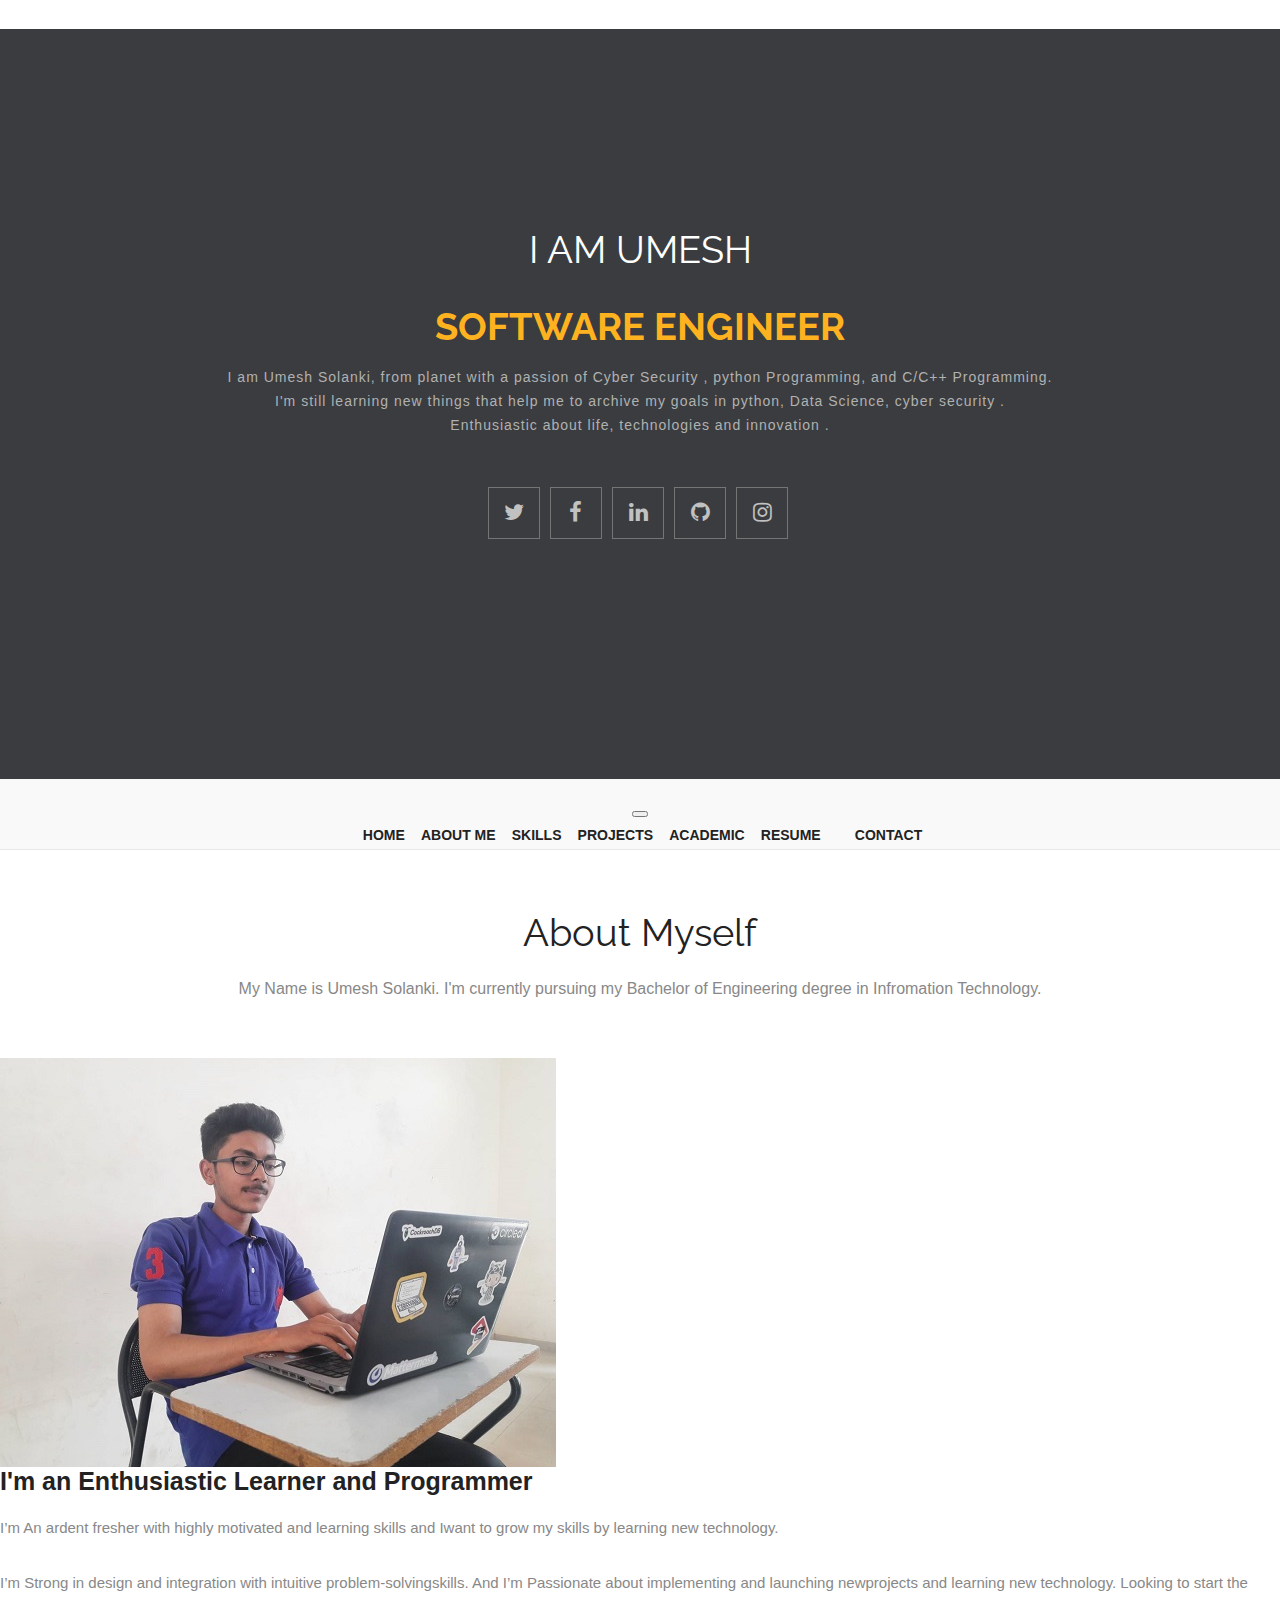
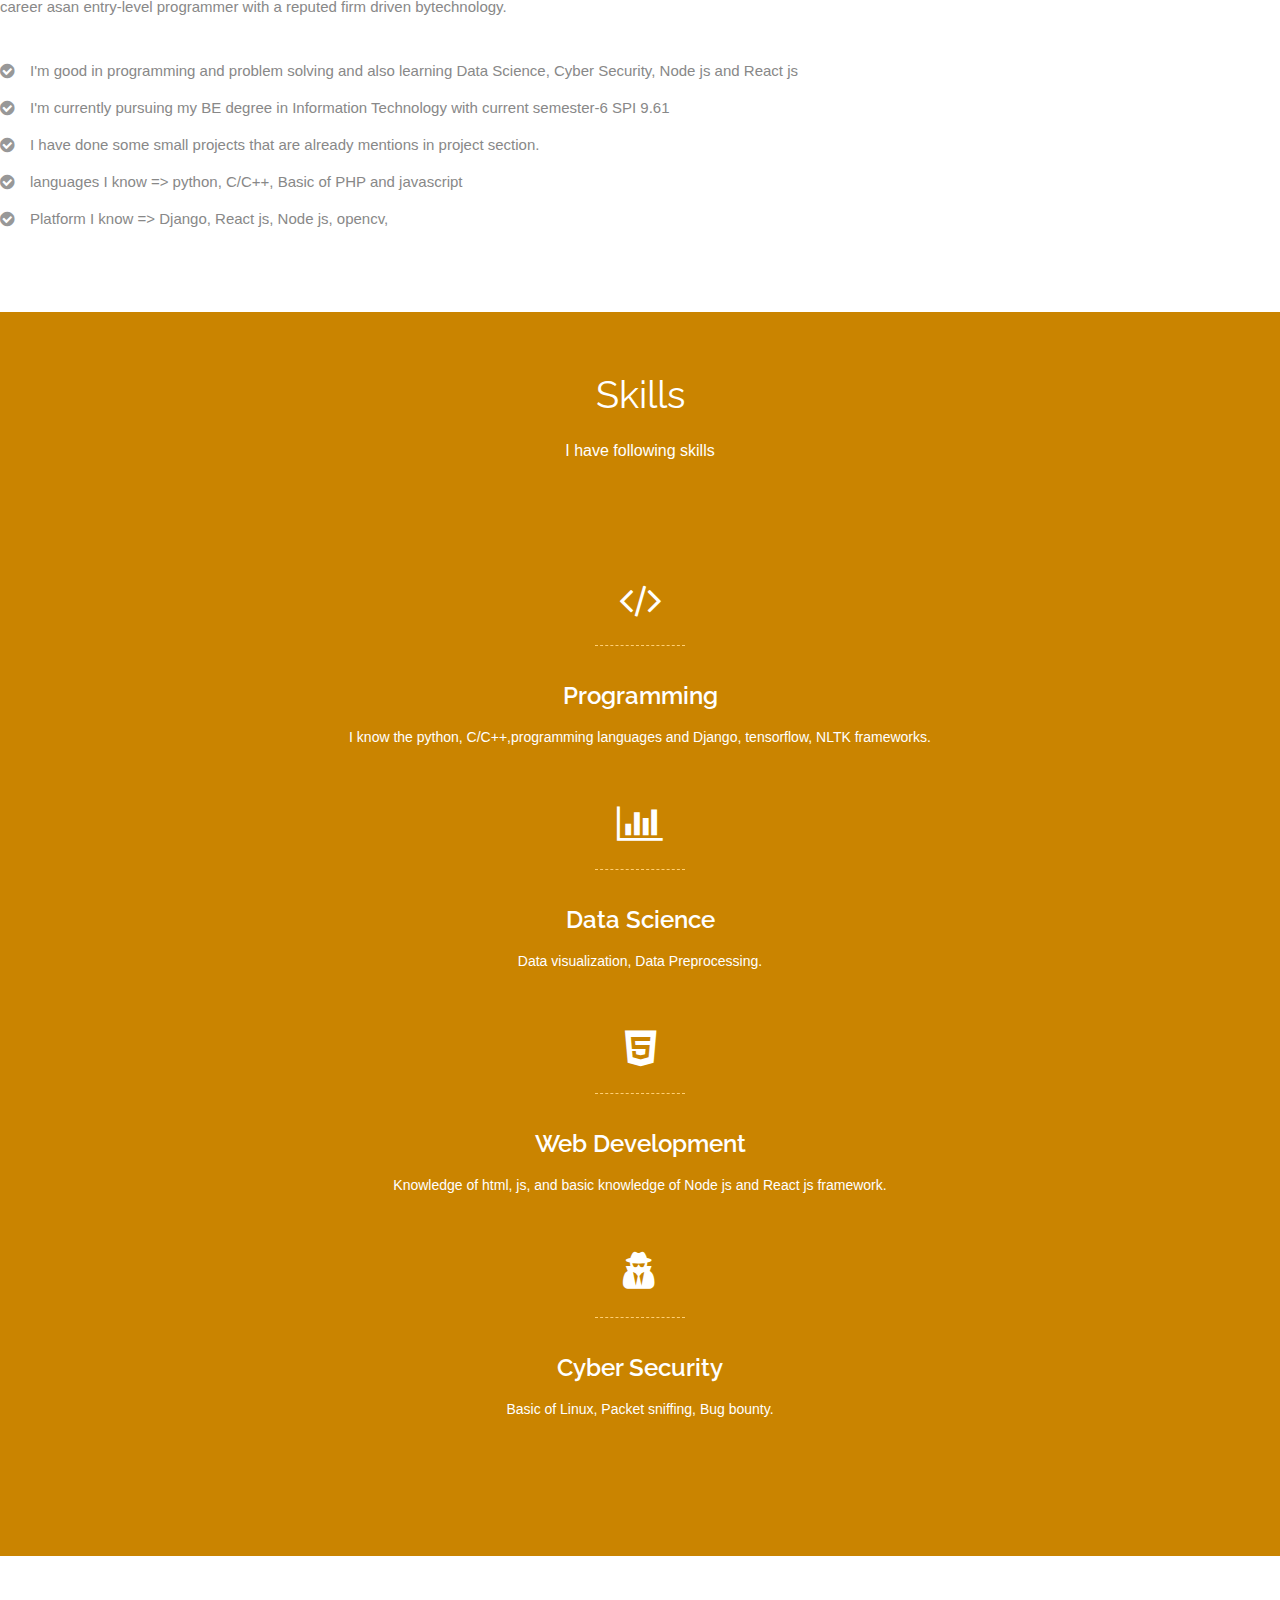
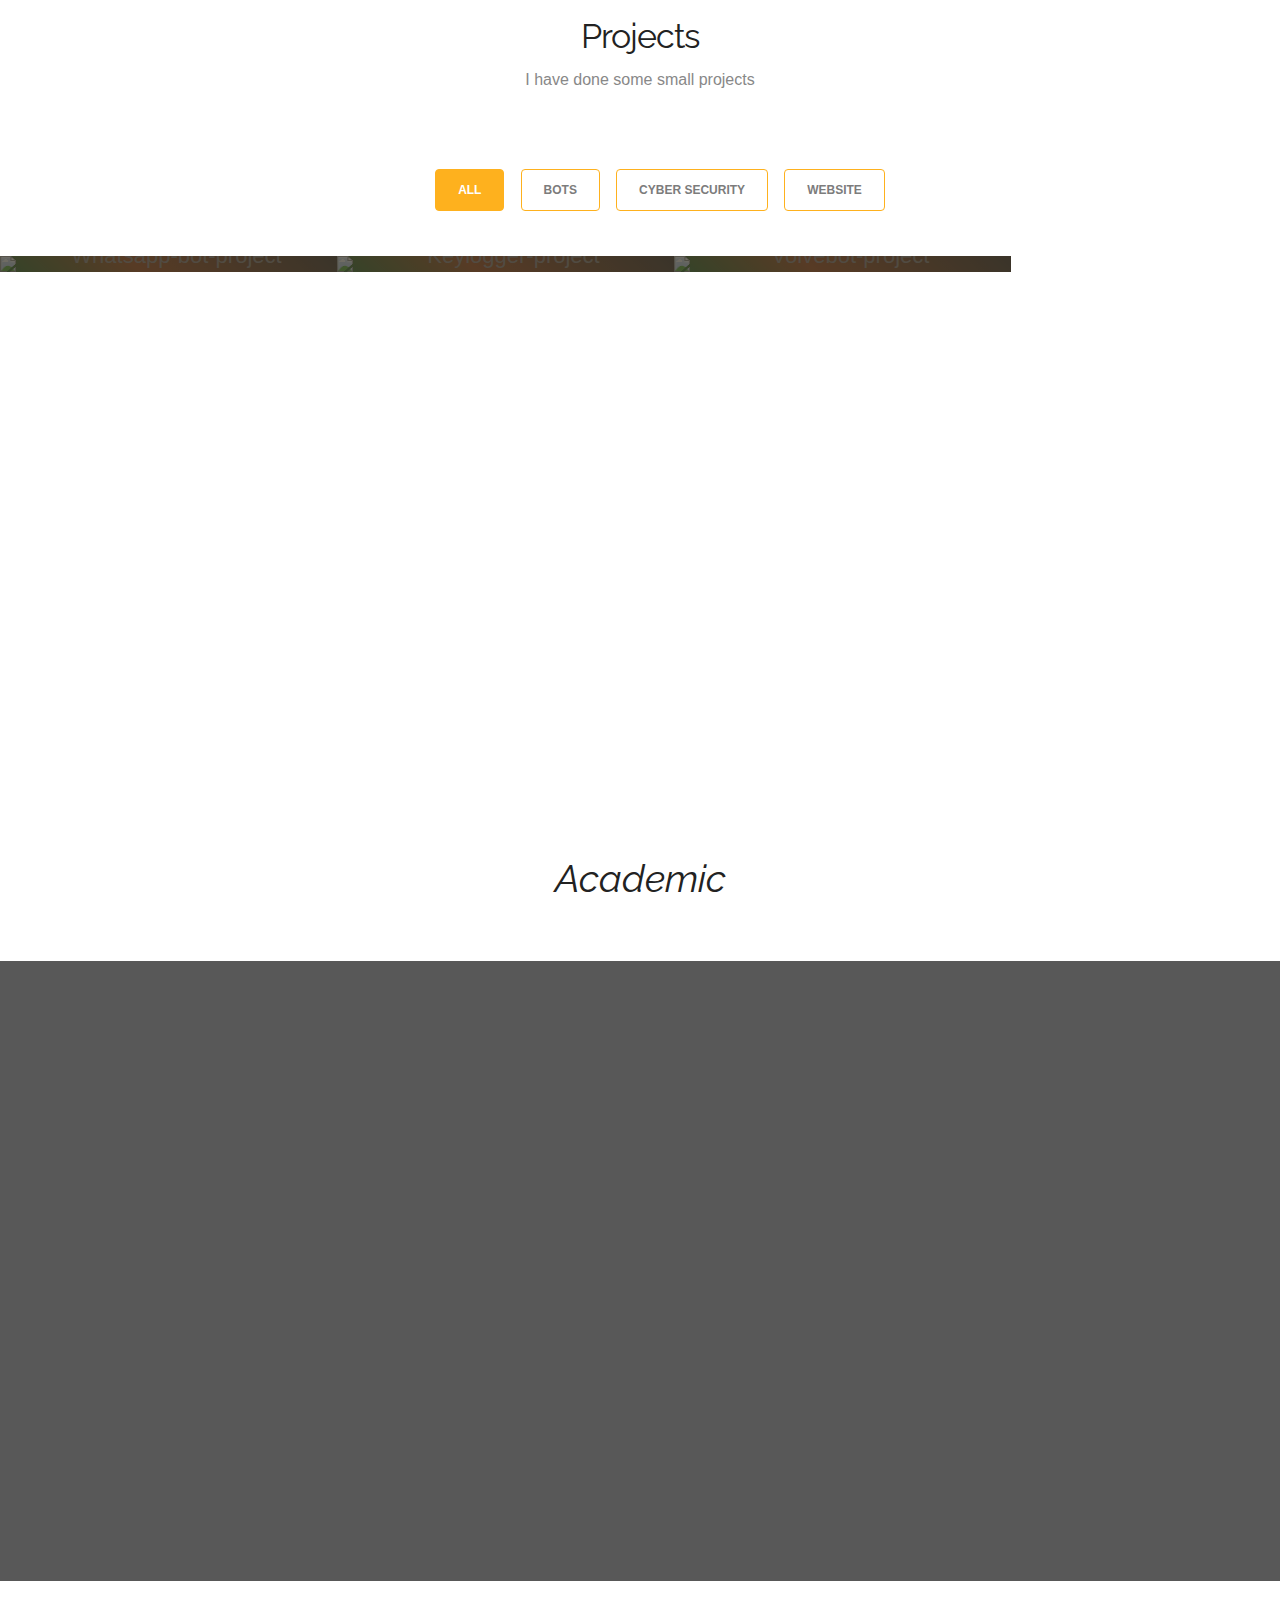
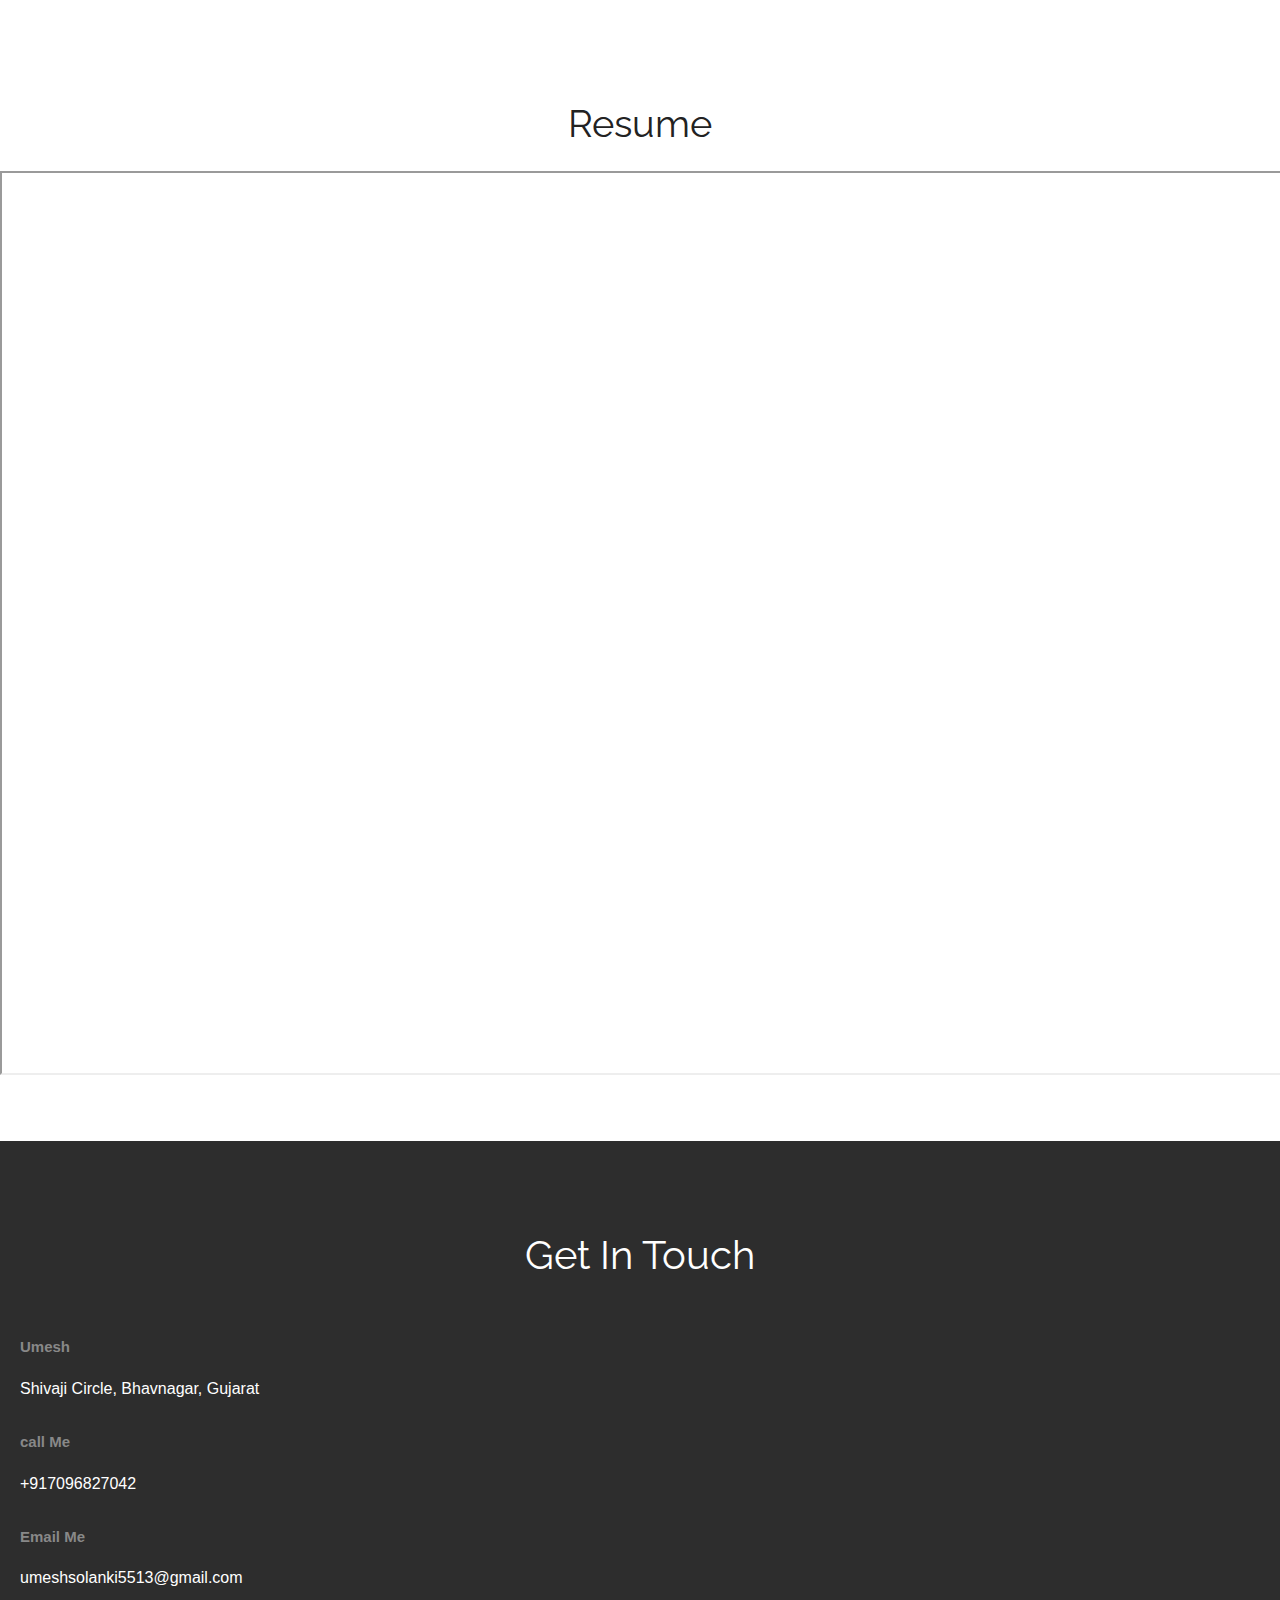
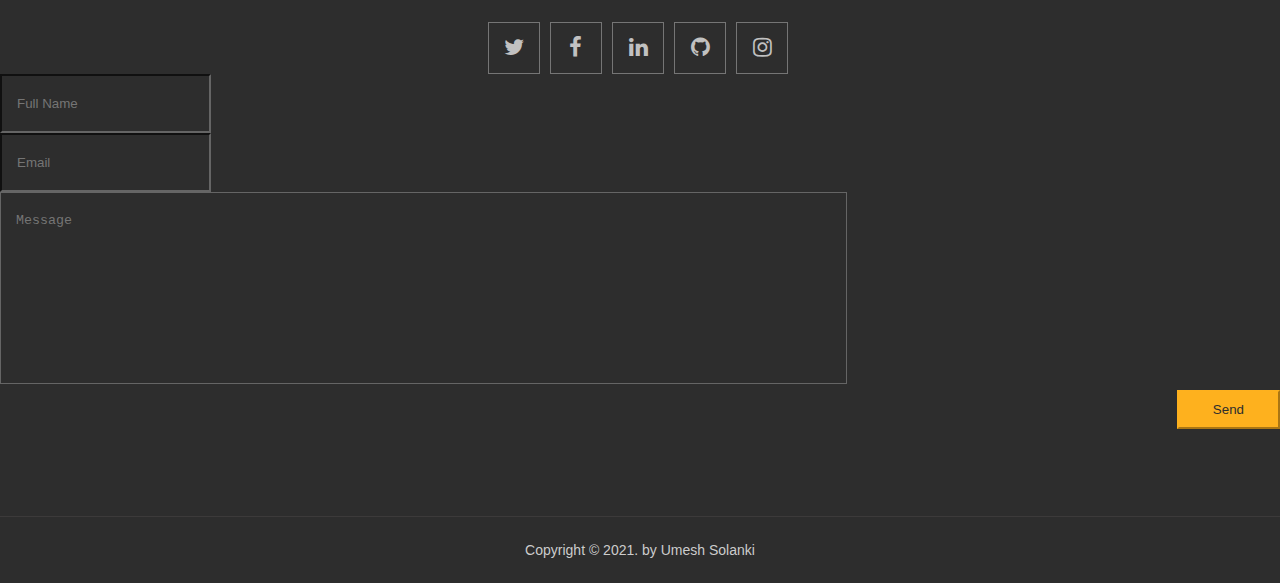
==== commit b8023793: "Update home.html" ====
--- a/home.html
+++ b/home.html
@@ -39,7 +39,7 @@
 <!-- <script src="https://ajax.googleapis.com/ajax/libs/jquery/3.5.1/jquery.min.js"></script> -->
 <script src="https://canvasjs.com/assets/script/canvasjs.min.js"></script>
 <script src="https://cdn.anychart.com/releases/8.0.0/js/anychart-base.min.js"></script>
-<script src="https://cdn.zingchart.com/zingchart.min.js"></script>
+<!-- <script src="https://cdn.zingchart.com/zingchart.min.js"></script> -->
 <script type="text/javascript" src="https://www.gstatic.com/charts/loader.js"></script>
 	<!-- JSON-LD markup generated by Google Structured Data Markup Helper. -->
 <script type="application/ld+json">
@@ -99,6 +99,11 @@
         chart.draw(data, options);
       }
       </script> -->
+      <script>
+        $('.navbar-collapse ul li a').click(function(){
+            $(".navbar-collapse").collapse('hide');
+        });
+      </script>
       <script>
         window.onload = function() {
 
@@ -150,7 +155,7 @@
               <h2>I AM UMESH<br> <strong>SOFTWARE ENGINEER</strong></h2>
               <p>
                 I am Umesh Solanki, from planet with a passion of Cyber Security , python Programming,  and C/C++ Programming. <br/>
-                I'm still learning new things that help me to archive my goals in pyhton, Data Science, cyber security . <br/>
+                I'm still learning new things that help me to archive my goals in python, Data Science, cyber security . <br/>
                 Enthusiastic about life, technologies and innovation . 
               </p>
               
@@ -487,7 +492,7 @@
   <div class="container">
     <h2>Resume</h2>
     <!-- <h6>Lorem ipsum dolor sit amet, consectetur adipiscing.</h6> -->
-	  <iframe src="./Resume/Resume.pdf" width="100%" height="900px" alt="Umesh Resume"></iframe>
+	  <iframe src="./Resume/Umesh_Resume.pdf" width="100%" height="900px" alt="Umesh Resume"></iframe>
 		
   <!-- row --> 
 	</div>
@@ -535,7 +540,7 @@
         <div class="col-lg-8 wow fadeInLeft delay-06s">
          	  <!--NOTE: Update your email Id in "contact_me.php" file in order to receive emails from your contact form-->
         
-		<form name="sentMessage" id="contactForm"  novalidate> 
+		<form method="post" action="contact/contact_me.php"name="sentMessage" id="contactForm"  novalidate> 
 		 <div class="control-group">
                     <div class="controls">
 			<input type="text" class="form-control" 
--- a/css/style.css
+++ b/css/style.css
@@ -198,7 +198,8 @@
 body {
     background: #FFFFFF;
     font-family: 'Open Sans', sans-serif;
-    font-size: 14px;
+/*     font-size: 14px; */
+	font-size: 22px;
     font-weight: normal;
     color: #888888;
     margin: 0;
@@ -218,12 +219,14 @@
     font-family: 'Open Sans', sans-serif;
     font-weight: 600;
     color: #222222;
-    font-size: 18px;
+/*     font-size: 18px; */
+	font-size: 21px;
     margin: 0 0 5px 0;
 }
 
 h6 {
     font-size: 16px;
+/* 	font-size: 22px; */
     color: #888888;
     font-family: 'Open Sans', sans-serif;
     font-weight: 400;
@@ -312,6 +315,7 @@
 .navStyle ul li a {
     display: block;
     font-size: 14px;
+/* 	font-size: 22px; */
     color: #222222;
     text-decoration: none;
     text-transform: uppercase;
@@ -409,6 +413,7 @@
 
 .top_left_cont h3 {
     font-size: 16px;
+/* 	font-size: 22px; */
     color: #f56eab;
     margin: 0 0 20px 0;
     text-align: left;
@@ -430,12 +435,22 @@
     color: #FFB21F;
 }
 
-.top_left_cont p {color: #B1B1B1;margin: 0 0 50px 0;line-height: 24px;font-size: 14px;text-align: center;letter-spacing: 1px;font-weight: normal;}
+.top_left_cont p {
+	color: #B1B1B1;
+	margin: 0 0 50px 0;
+	line-height: 24px;
+	font-size: 14px;
+/* 	font-size: 22px; */
+	text-align: center;
+	letter-spacing: 1px;
+	font-weight: normal;
+}
 
 a.read_more, a.read_more2 {
     font-family: 'Raleway', sans-serif;
     display: block;
     font-size: 16px;
+/* 	font-size: 22px; */
     width: 178px;
     height: 46px;
     line-height: 46px;
@@ -539,6 +554,7 @@
 }
 .service_block p {
     font-size: 14px;
+/* 	font-size: 22px; */
     color: #fff;
     margin: 0 0 35px 0;
 }
@@ -569,6 +585,7 @@
 .service-list {
     padding: 0 0 0 0;
     font-size: 14px;
+/* 	font-size: 22px; */
     margin-bottom: 40px;
 }
 
@@ -582,6 +599,7 @@
     display:;
     color: #888;
     font-size: 19px;
+/* 	font-size: 22px; */
     font-style: normal;
     line-height: 20px;
 }
@@ -782,6 +800,7 @@
 
 .client_profile h3 {
     font-size: 18px;
+/* 	font-size: 22px; */
     color: #49b5e7;
     margin: 0 0 0 0;
 }
@@ -856,15 +875,15 @@
 	margin-bottom: 0;
 }
 .about-us h3{
-	font-size:28px;
+	font-size:25px;
 }
 .points{ 
 	margin-bottom: 10px;
-	font-size:14px;
+	font-size:15px;
 	padding-left:0px;
 }
 .about-us p{
-	/*font-size: 0.9375em;*/
+	font-size: 15px;
 	line-height: 1.625em;
 	padding: 15px 0;
 }
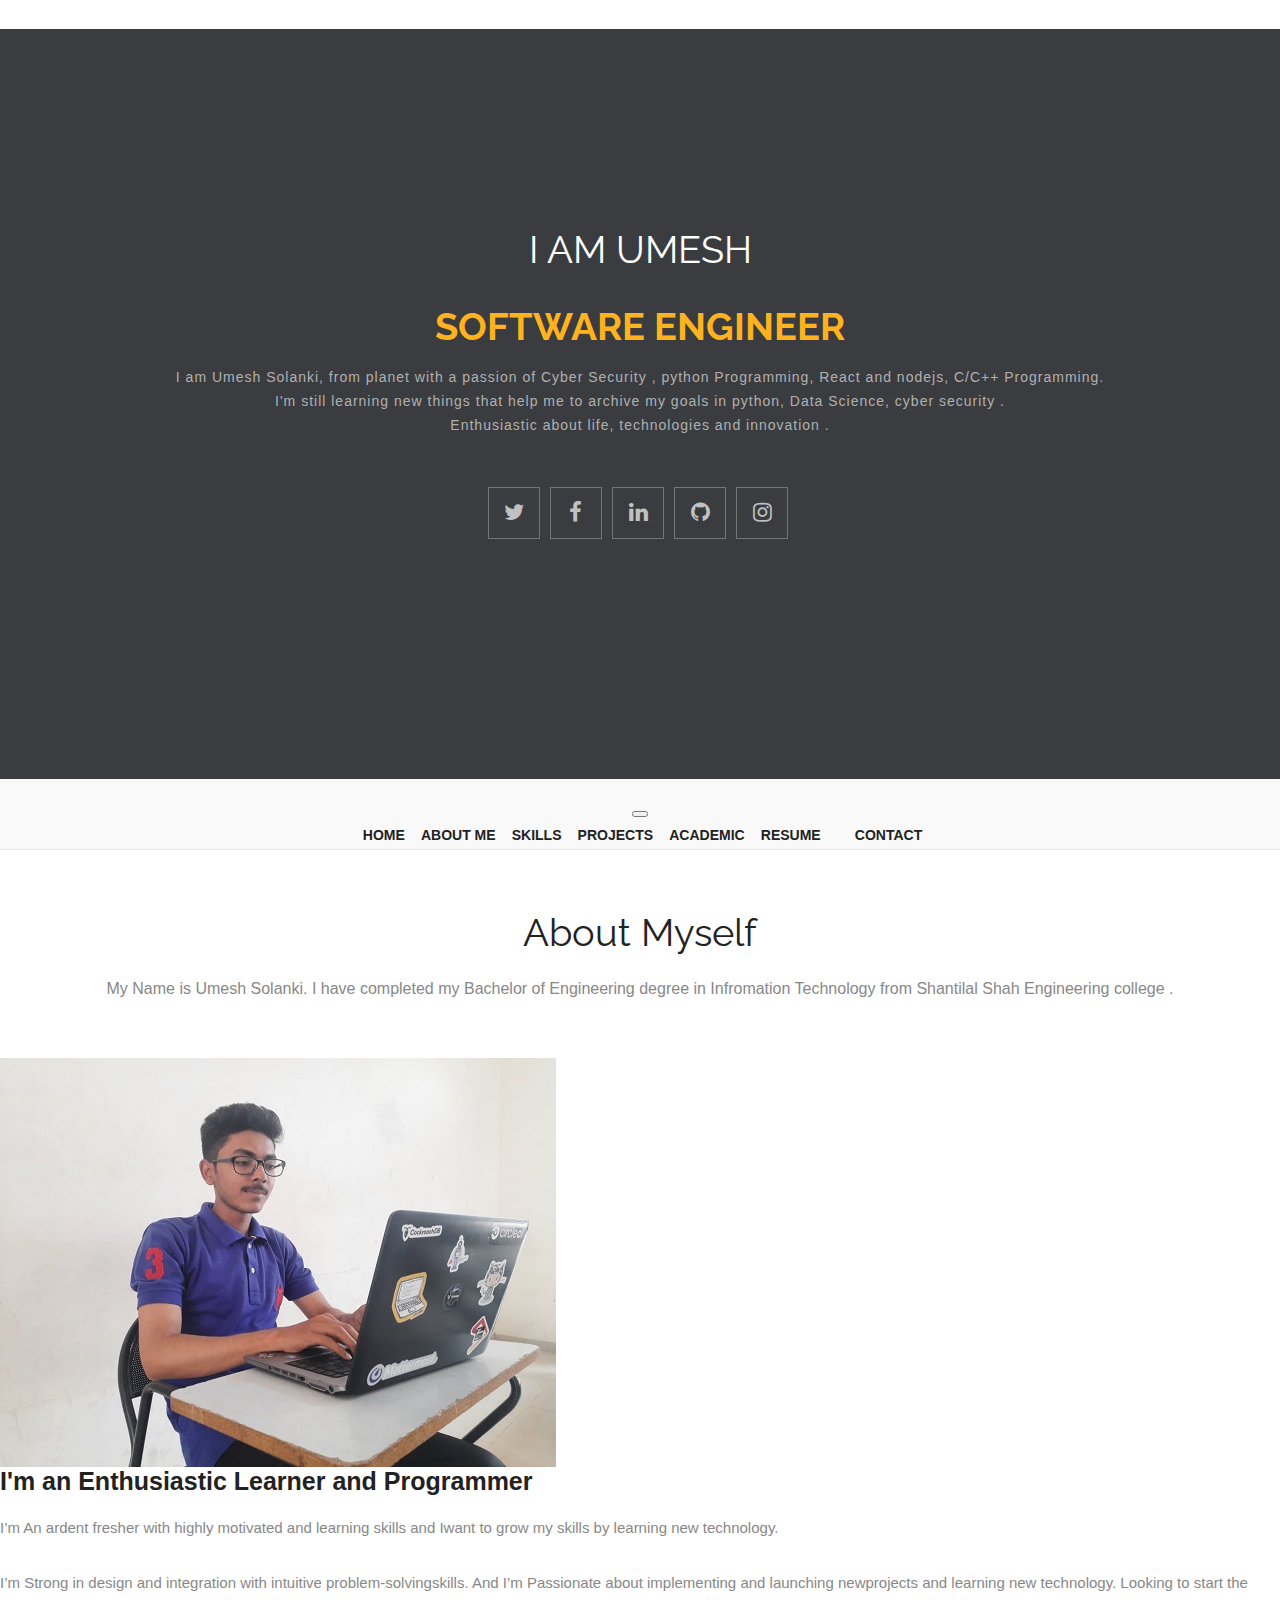
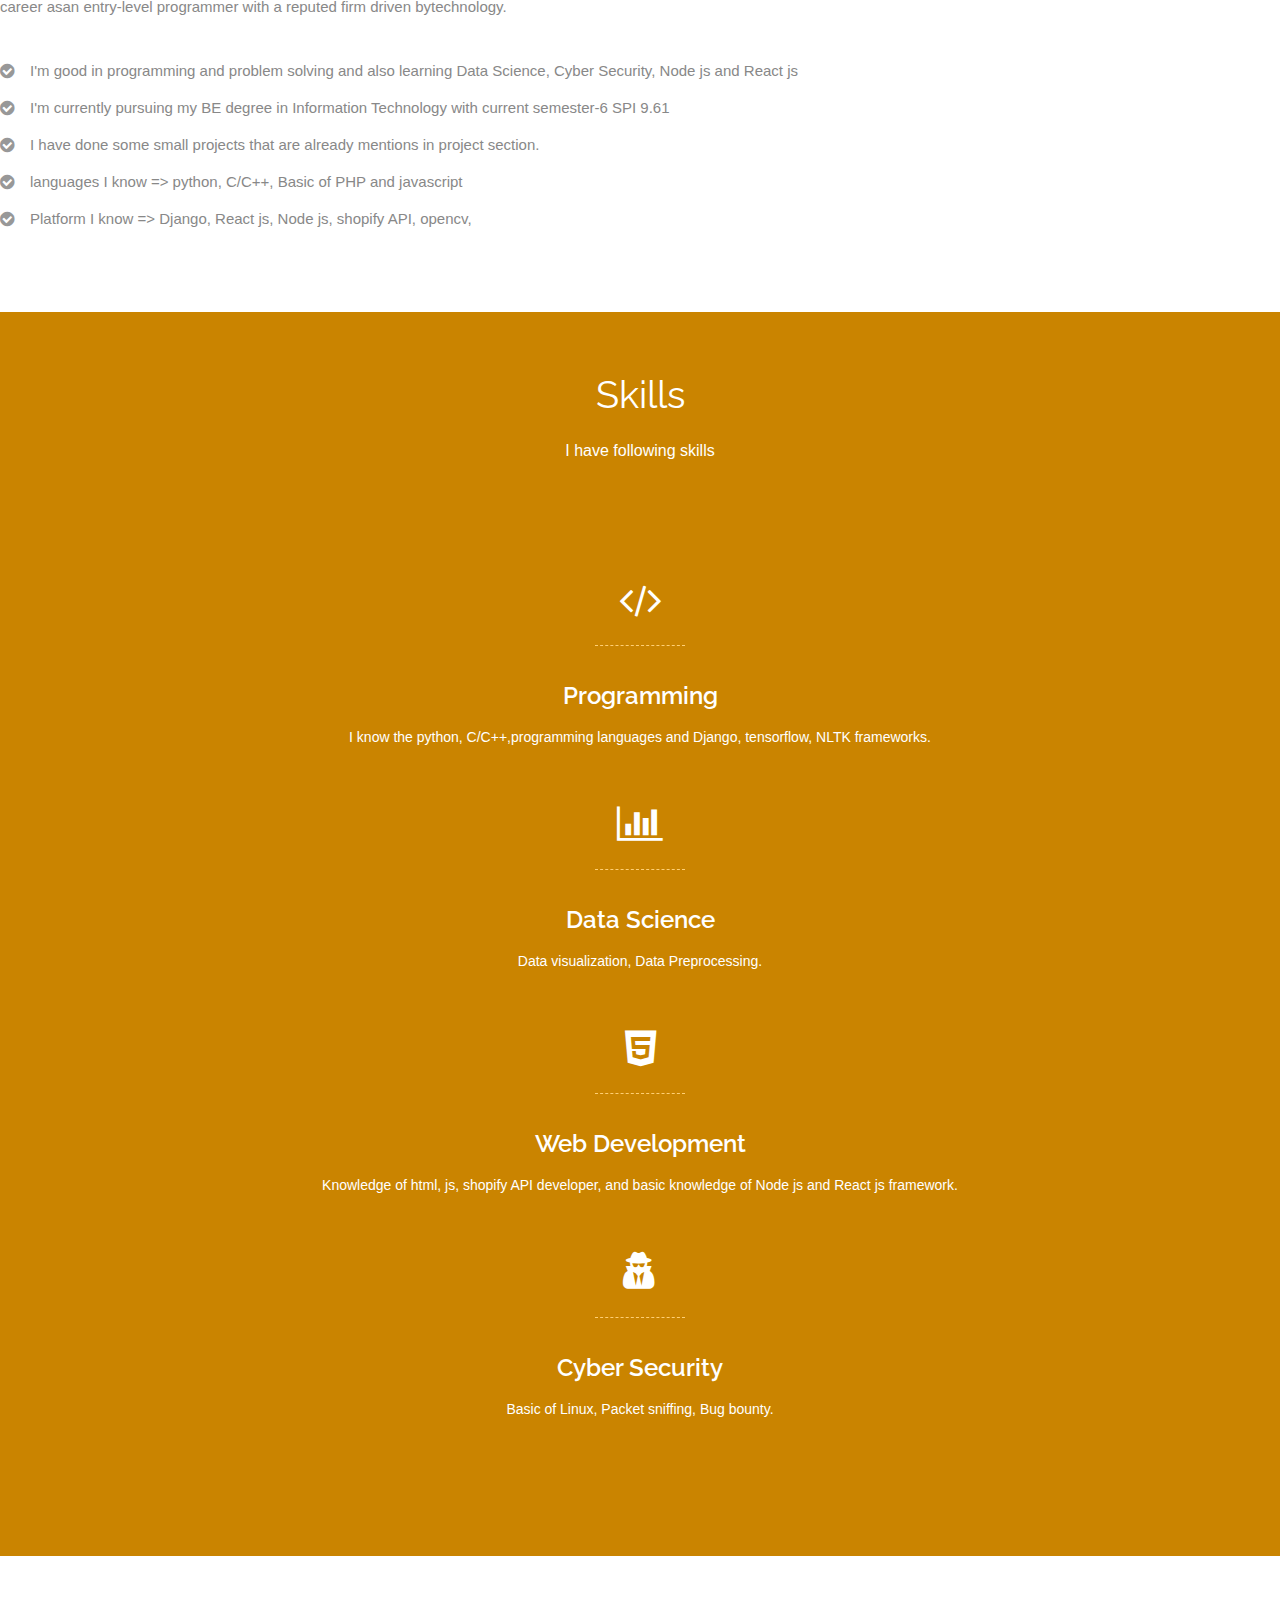
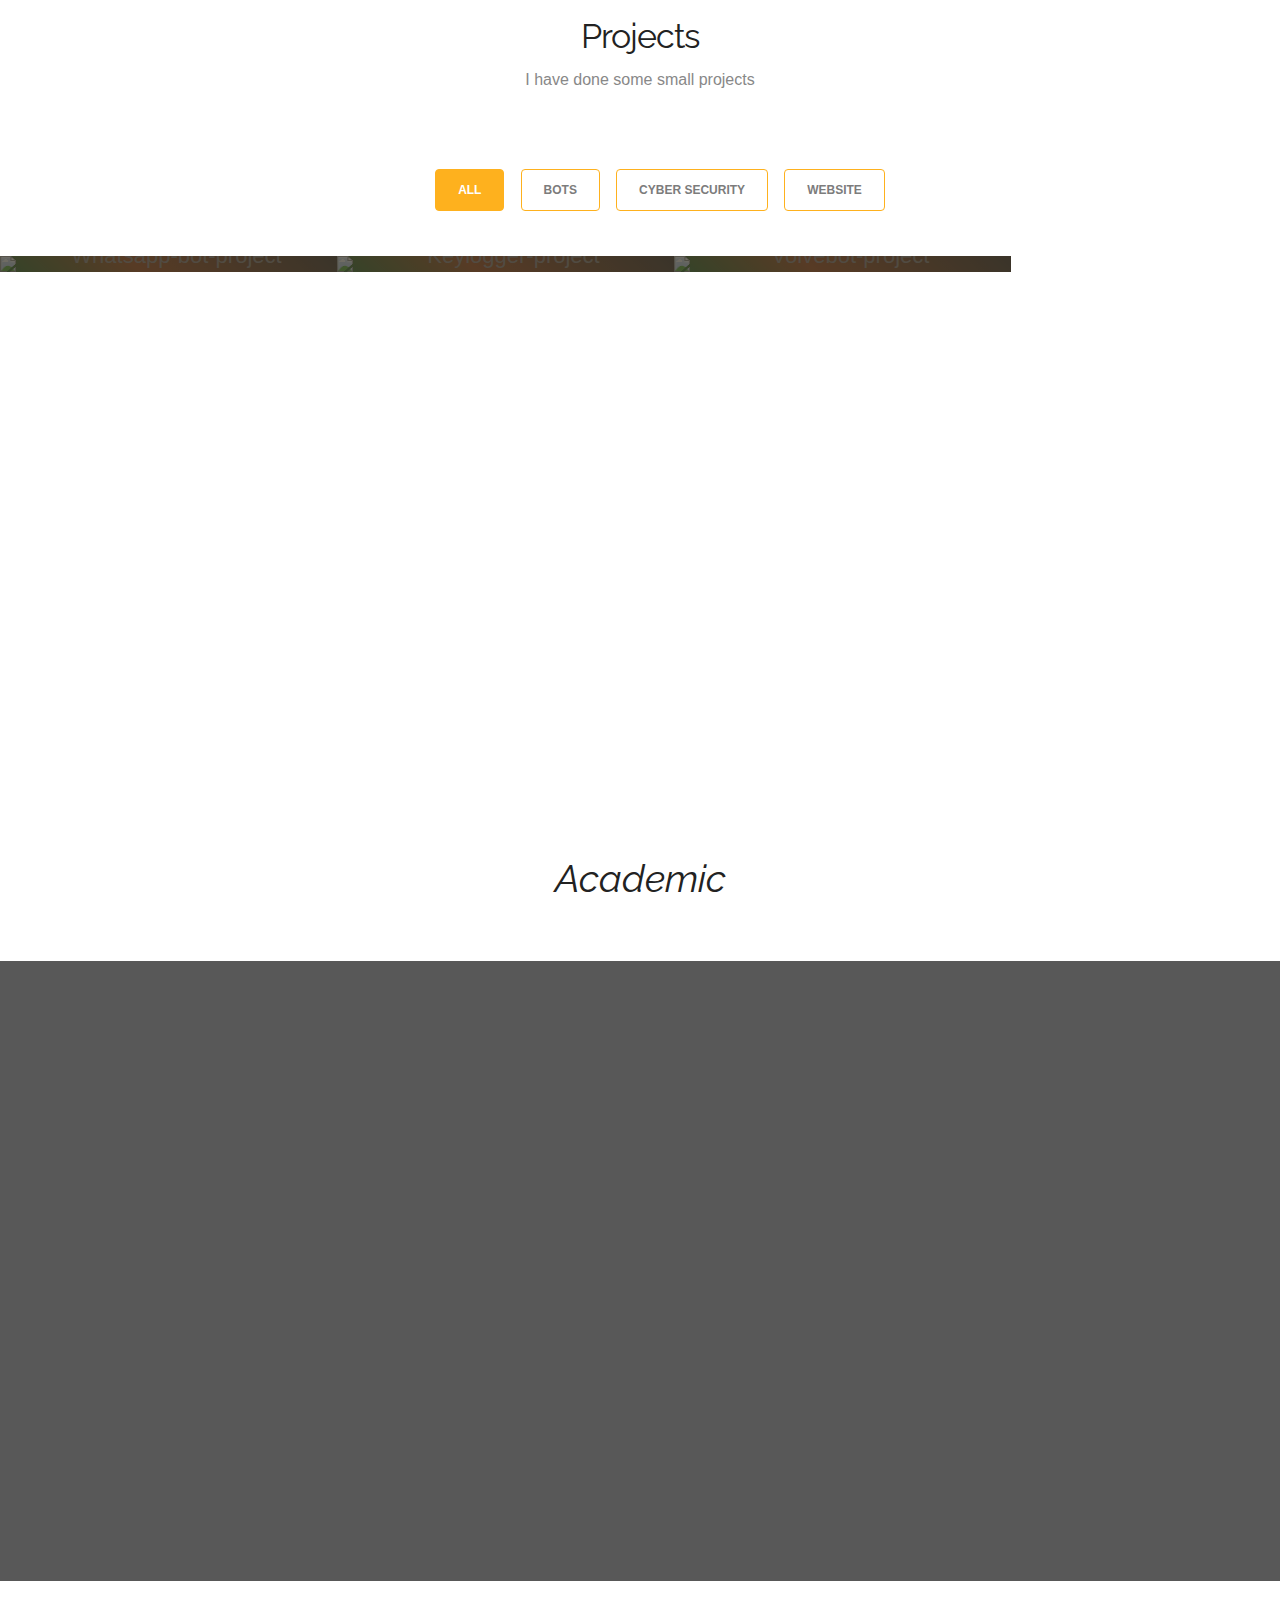
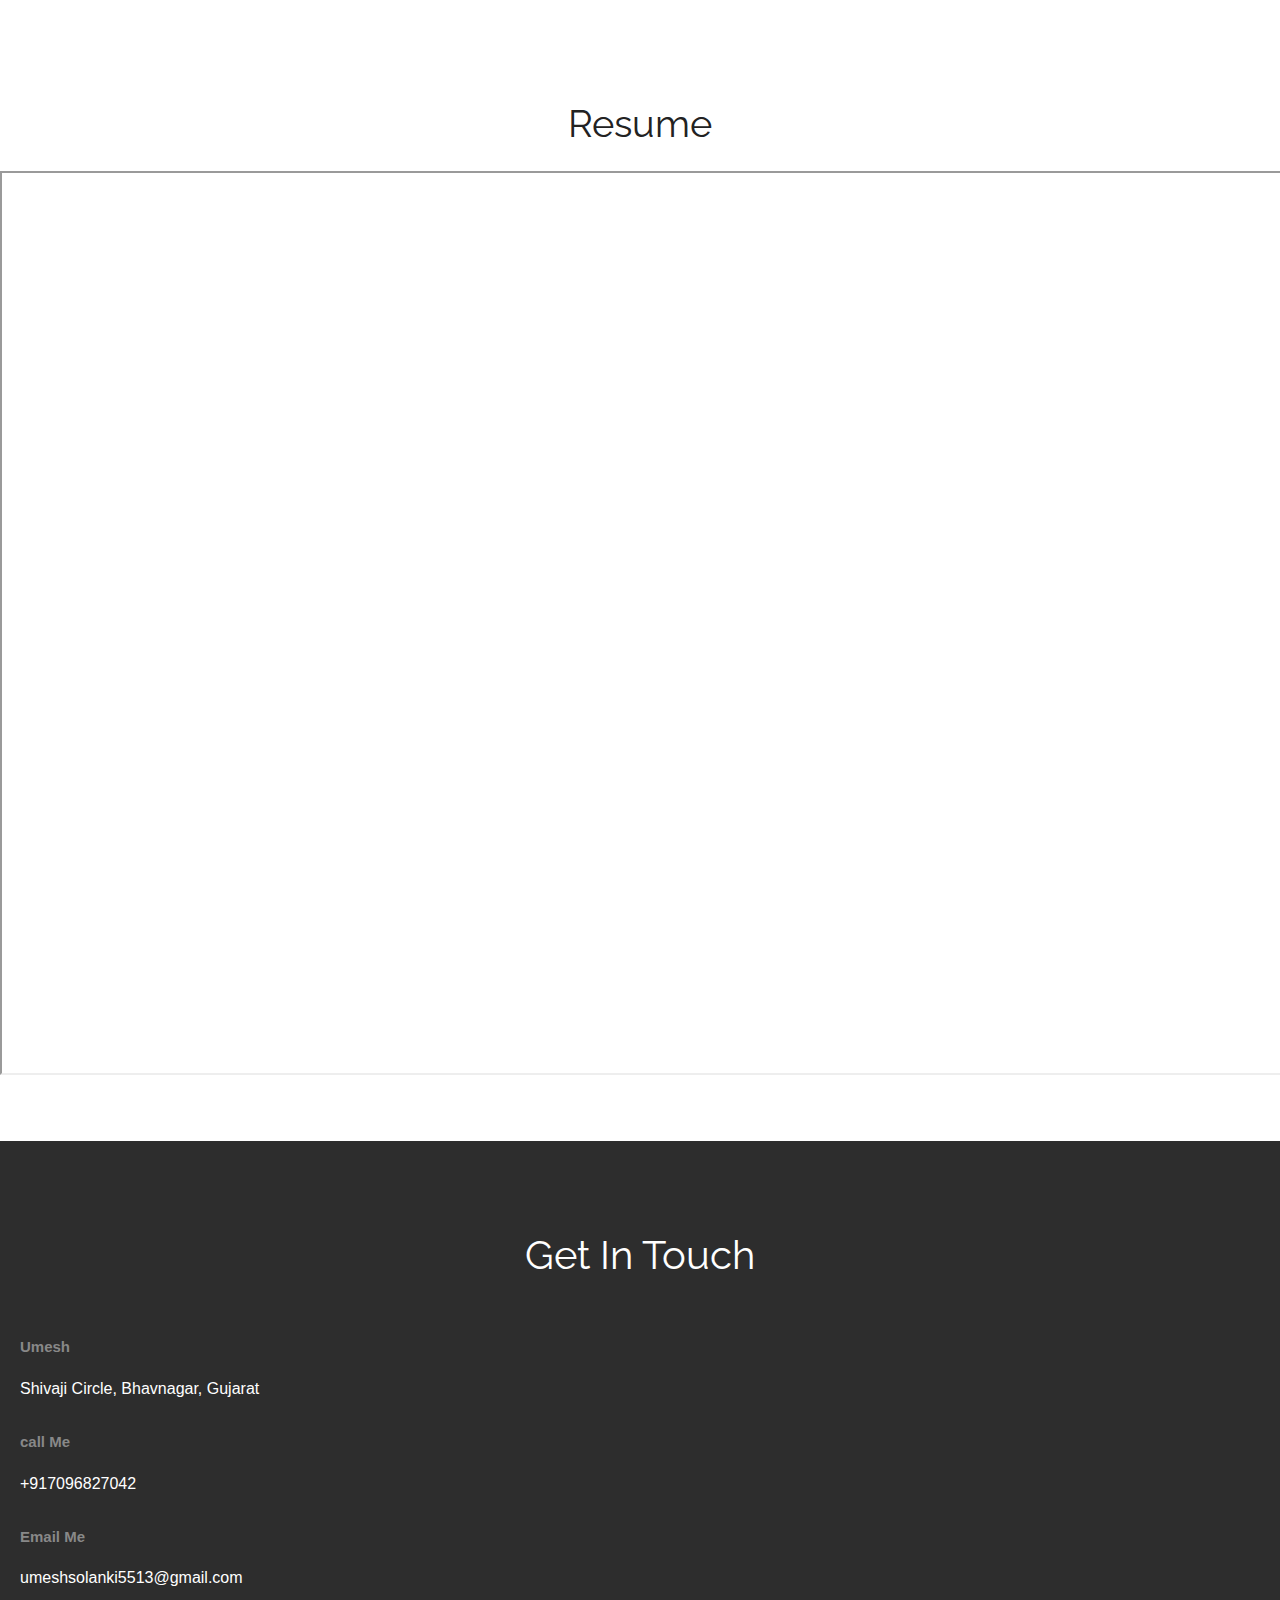
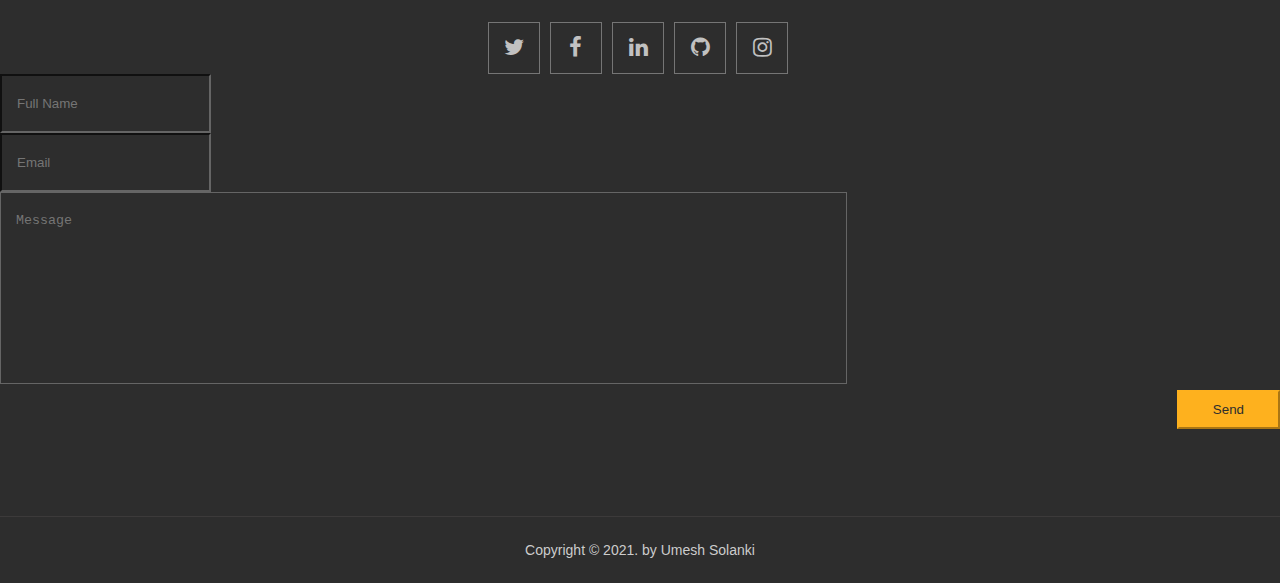
==== commit 2b23bfd8: "add 7sem result and update about info" ====
--- a/home.html
+++ b/home.html
@@ -68,37 +68,6 @@
  
 </head>
 <body>
-    <!-- <script type="text/javascript">
-      // Load google charts
-      google.charts.load('current', {'packages':['corechart']});
-      google.charts.setOnLoadCallback(drawChart);
-      
-      // Draw the chart and set the chart values
-      function drawChart() {
-        var data = google.visualization.arrayToDataTable([
-        ['Subject', 'Marks'],
-        ['English', 58],
-        ['Math', 52],
-        ['Physics', 74],
-        ['Chemistry',66],
-        ['Computer', 68]
-      ]);
-      
-        // Optional; add a title and set the width and height of the chart
-        var options = {'title':'12th Science Result with (70%)',
-                        'backgroundColor':'transparent',
-                        'is3D':true, 
-                        'width':550, 
-                        'height':400,
-                        'fontSize':15.
-                        
-                      };
-      
-        // Display the chart inside the <div> element with id="piechart"
-        var chart = new google.visualization.PieChart(document.getElementById('piechart'));
-        chart.draw(data, options);
-      }
-      </script> -->
       <script>
         $('.navbar-collapse ul li a').click(function(){
             $(".navbar-collapse").collapse('hide');
@@ -130,7 +99,8 @@
                   { label: "Sem-3 (2018) SPI:8.55", y: 85.5, },
                   { label: "Sem-4 (2019) SPI:8.58",y: 85.8,  },
                   {  label: "Sem-5 (2019) SPI:8.60",y: 86.0, },
-                  { label: "Sem-6 (2020) SPI:9.61", y: 96.1, }
+                  { label: "Sem-6 (2020) SPI:9.61", y: 96.1, },
+                  { label: "Sem-7 (2021) SPI:8.96", y: 89.6, }
                   // { y: 0.44, label: "Others"
                 ]
               }]
@@ -154,7 +124,7 @@
             <div class="top_left_cont intro zoomIn wow animated"> 
               <h2>I AM UMESH<br> <strong>SOFTWARE ENGINEER</strong></h2>
               <p>
-                I am Umesh Solanki, from planet with a passion of Cyber Security , python Programming,  and C/C++ Programming. <br/>
+                I am Umesh Solanki, from planet with a passion of Cyber Security , python Programming, React and nodejs, C/C++ Programming. <br/>
                 I'm still learning new things that help me to archive my goals in python, Data Science, cyber security . <br/>
                 Enthusiastic about life, technologies and innovation . 
               </p>
@@ -206,7 +176,7 @@
 <div class="inner_wrapper aboutUs-container fadeInLeft animated wow">
   <div class="container">
     <h2>About Myself</h2>
-	<h6>My Name is Umesh Solanki. I'm currently pursuing my Bachelor of Engineering degree in Infromation Technology.</h6>
+	<h6>My Name is Umesh Solanki. I have completed my Bachelor of Engineering degree in Infromation Technology from Shantilal Shah Engineering college .</h6>
     <div class="inner_section"> 
 	  <div class="row">
 						<div class="col-lg-12 about-us">
@@ -226,7 +196,7 @@
                     <li class="points">I'm currently pursuing my BE degree in Information Technology with current semester-6 SPI 9.61 </li>
                     <li class="points">I have done some small projects that are already mentions in project section. </li>
                     <li class="points">languages I know => python, C/C++, Basic of  PHP and javascript </li>
-                    <li class="points">Platform I know => Django, React js, Node js, opencv,</li>
+                    <li class="points">Platform I know => Django, React js, Node js, shopify API, opencv,</li>
 									</ul><!-- /.about-us-list -->
 								 
 								</div><!-- /.col-md-6 -->
@@ -269,7 +239,7 @@
           <div class="service_block">
             
             <h3 class="animated fadeInUp wow">Web Development</h3>
-            <p class="animated fadeInDown wow">Knowledge of html, js, and basic knowledge of Node js and React js framework.  </p>
+            <p class="animated fadeInDown wow">Knowledge of html, js, shopify API developer, and basic knowledge of Node js and React js framework.  </p>
           </div>
         </div>
 		  <div class="col-md-3">
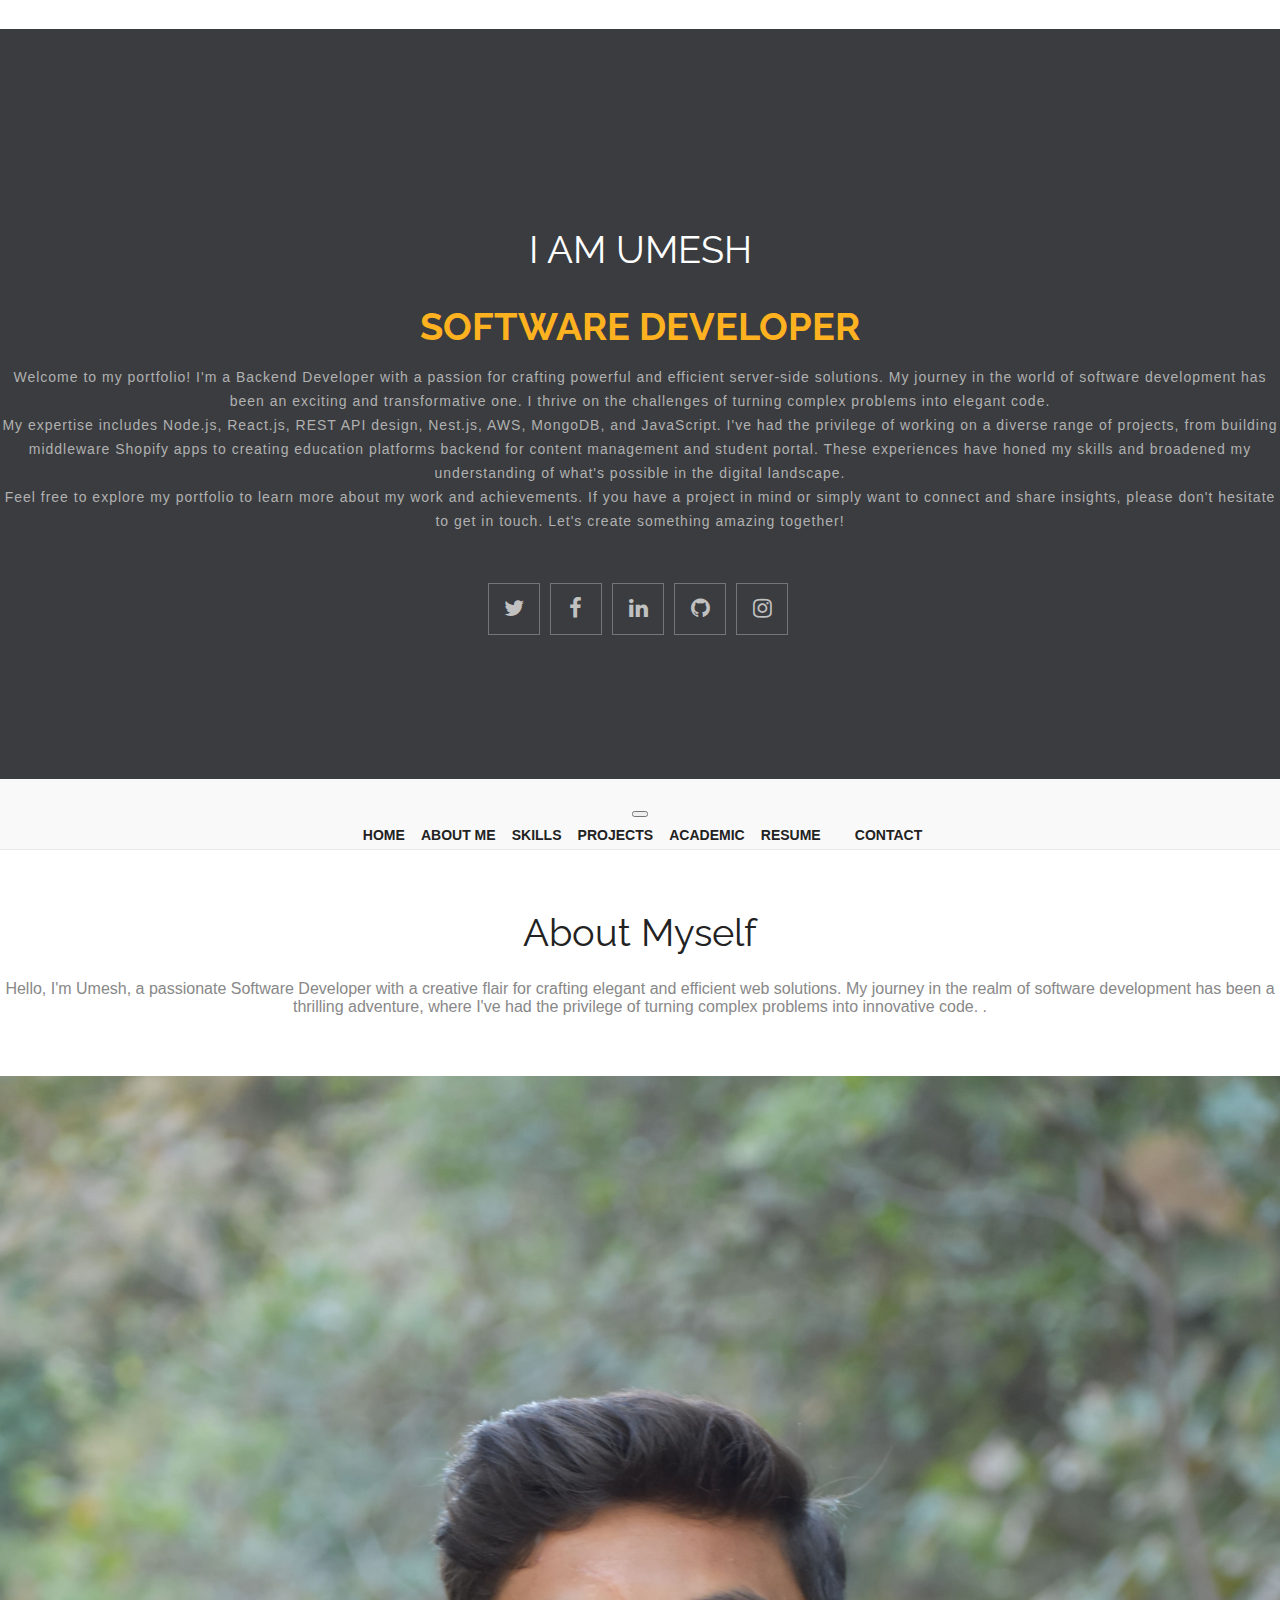
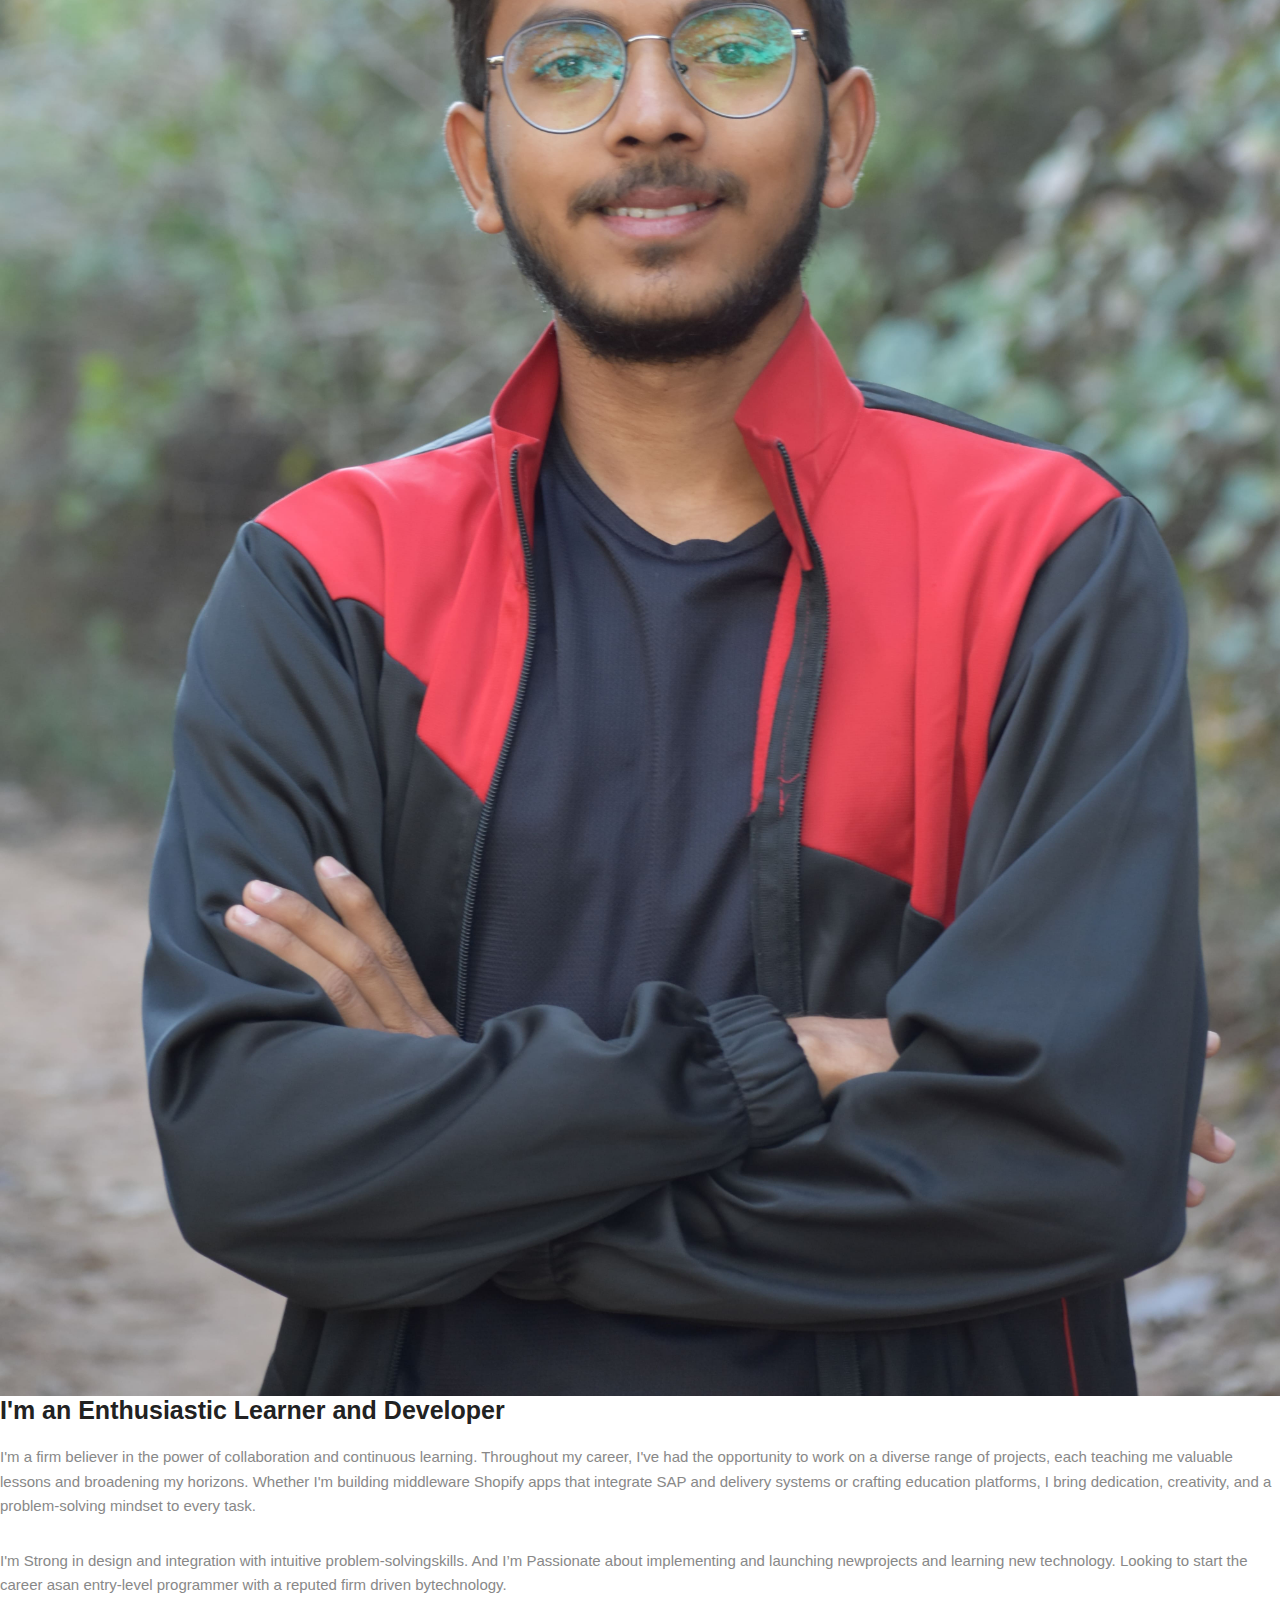
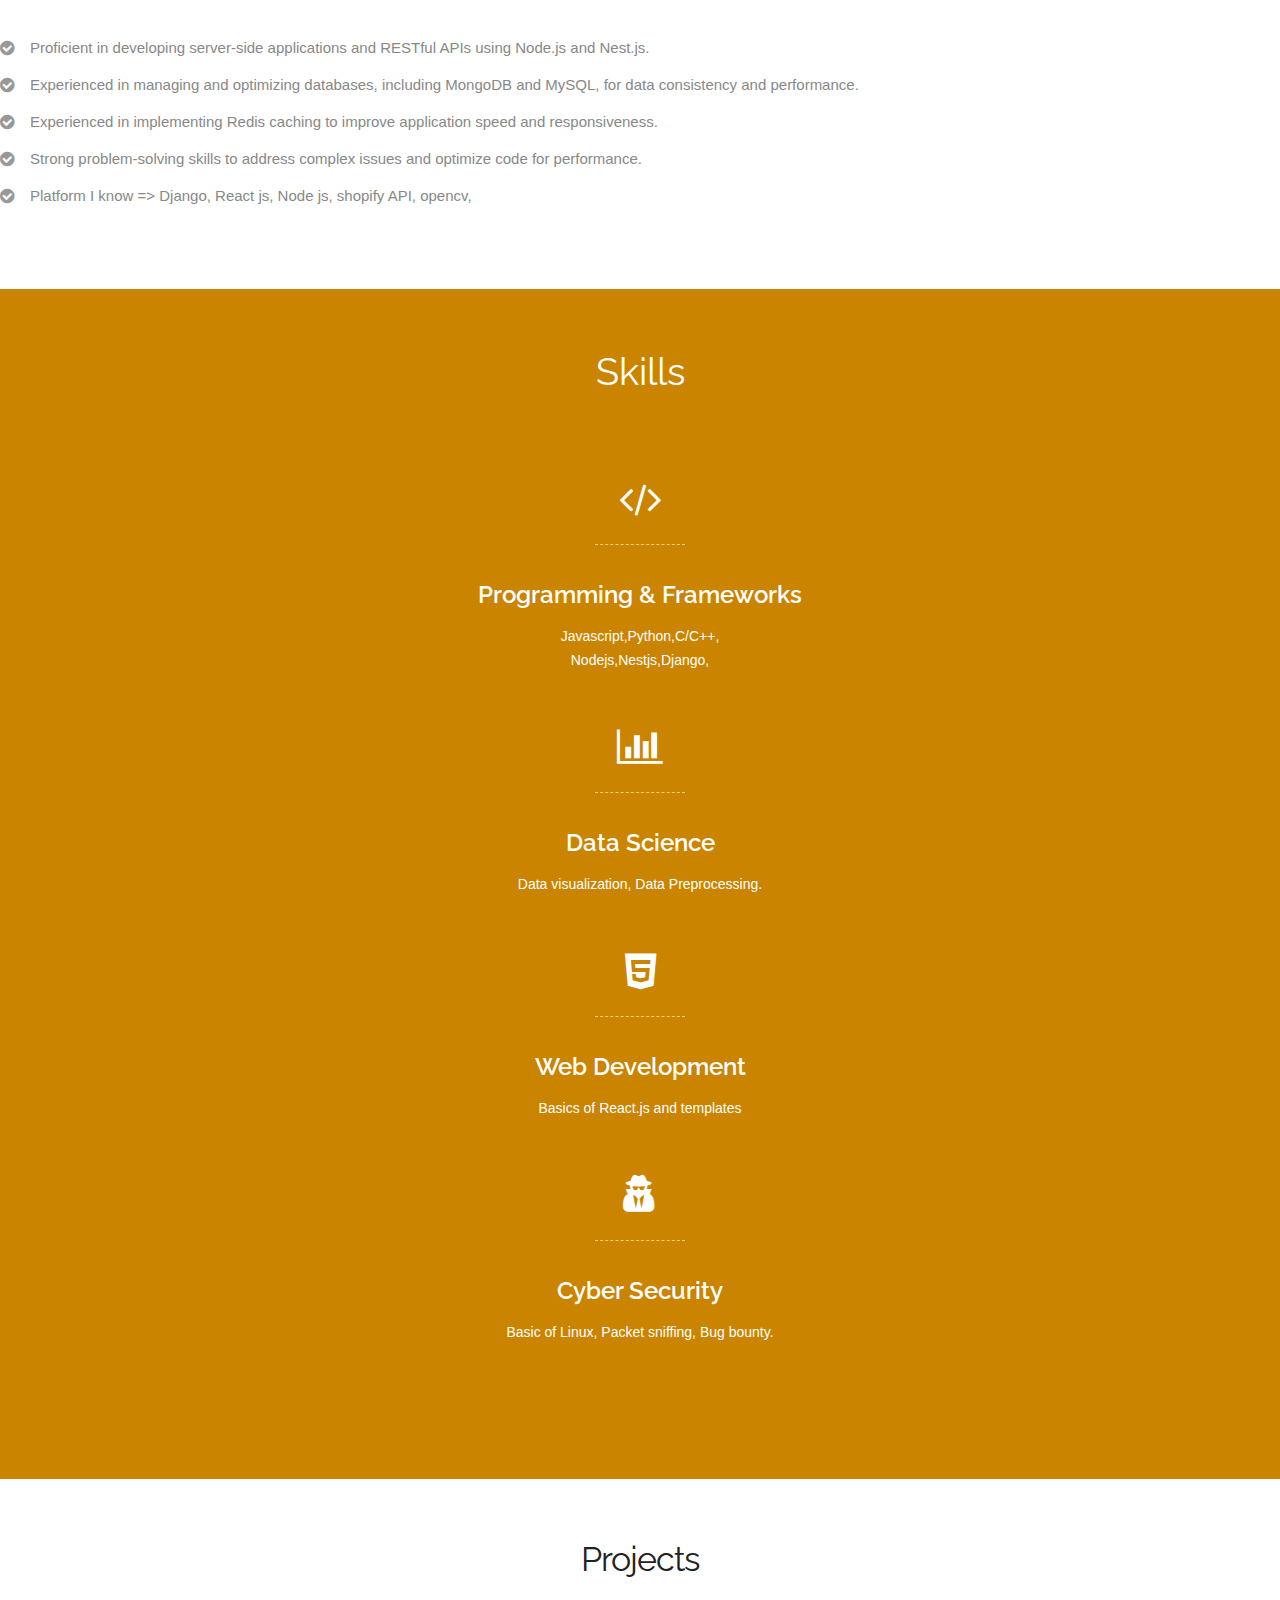
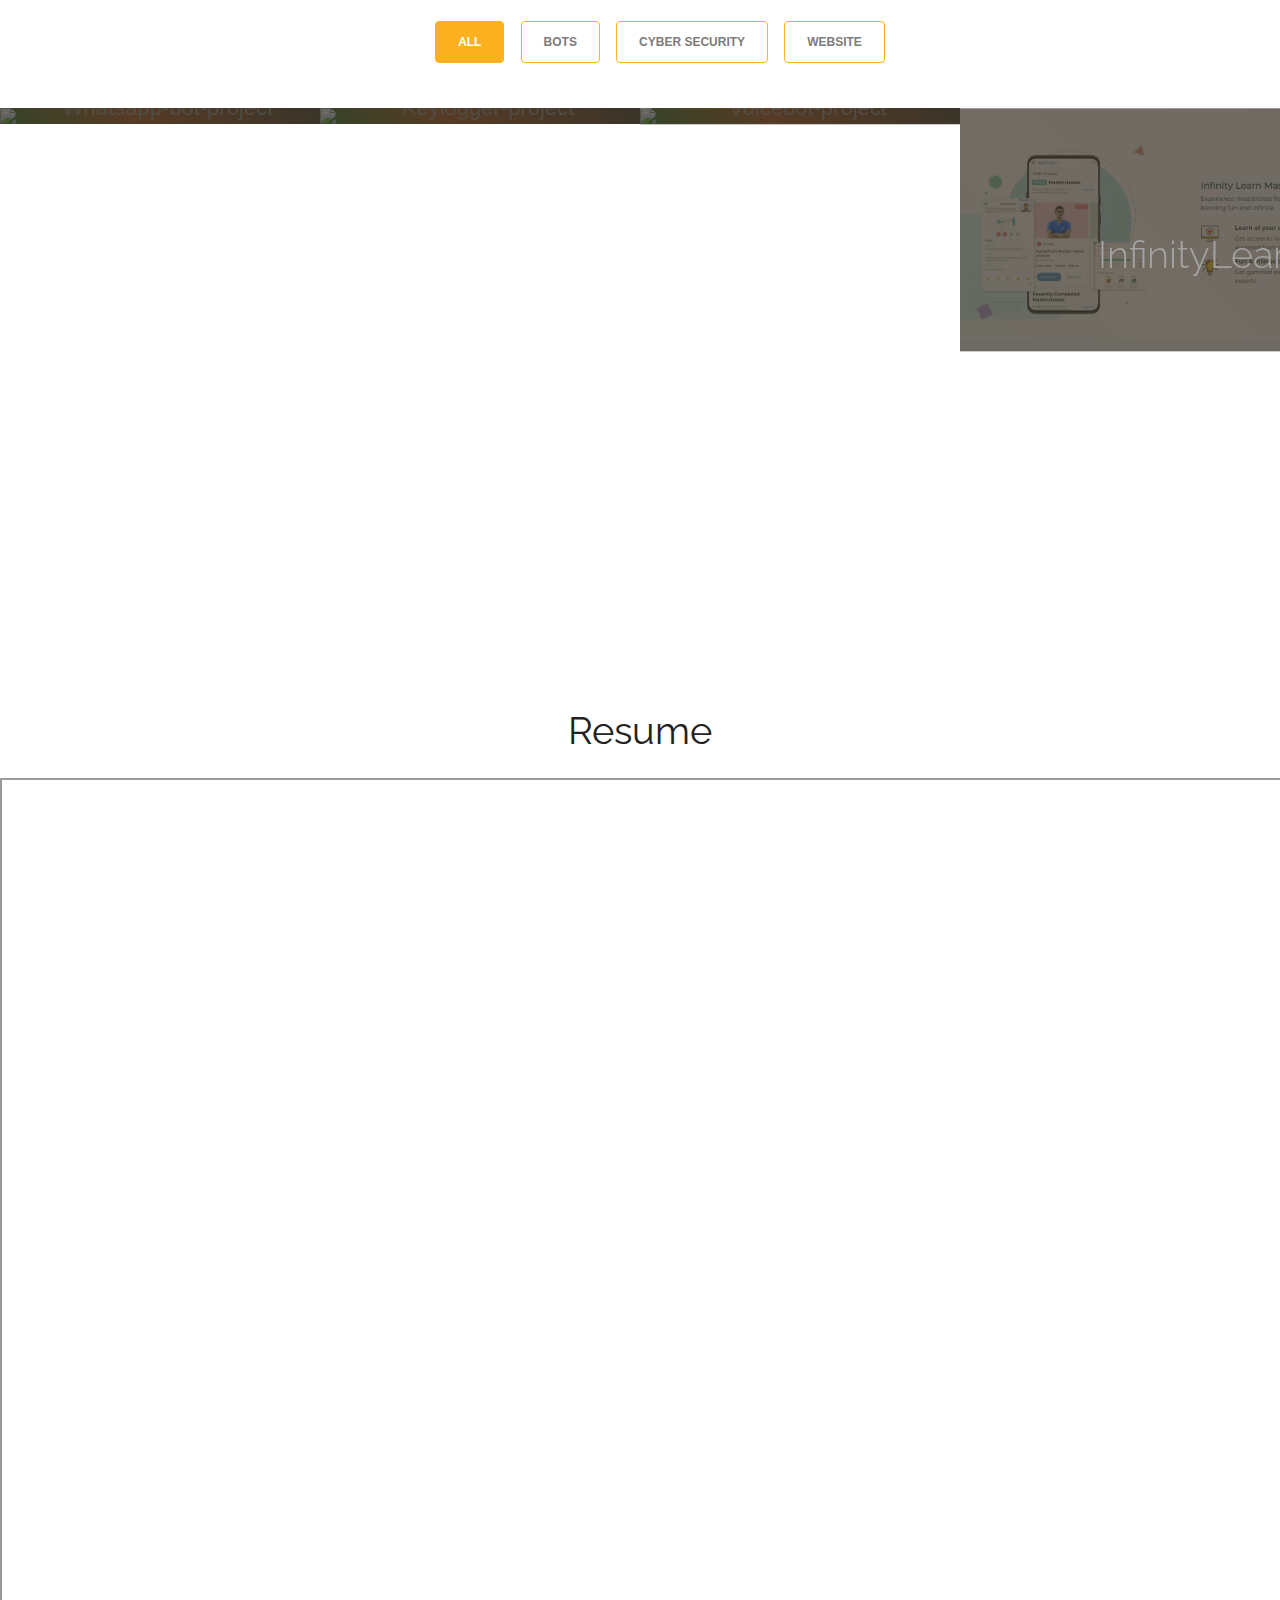
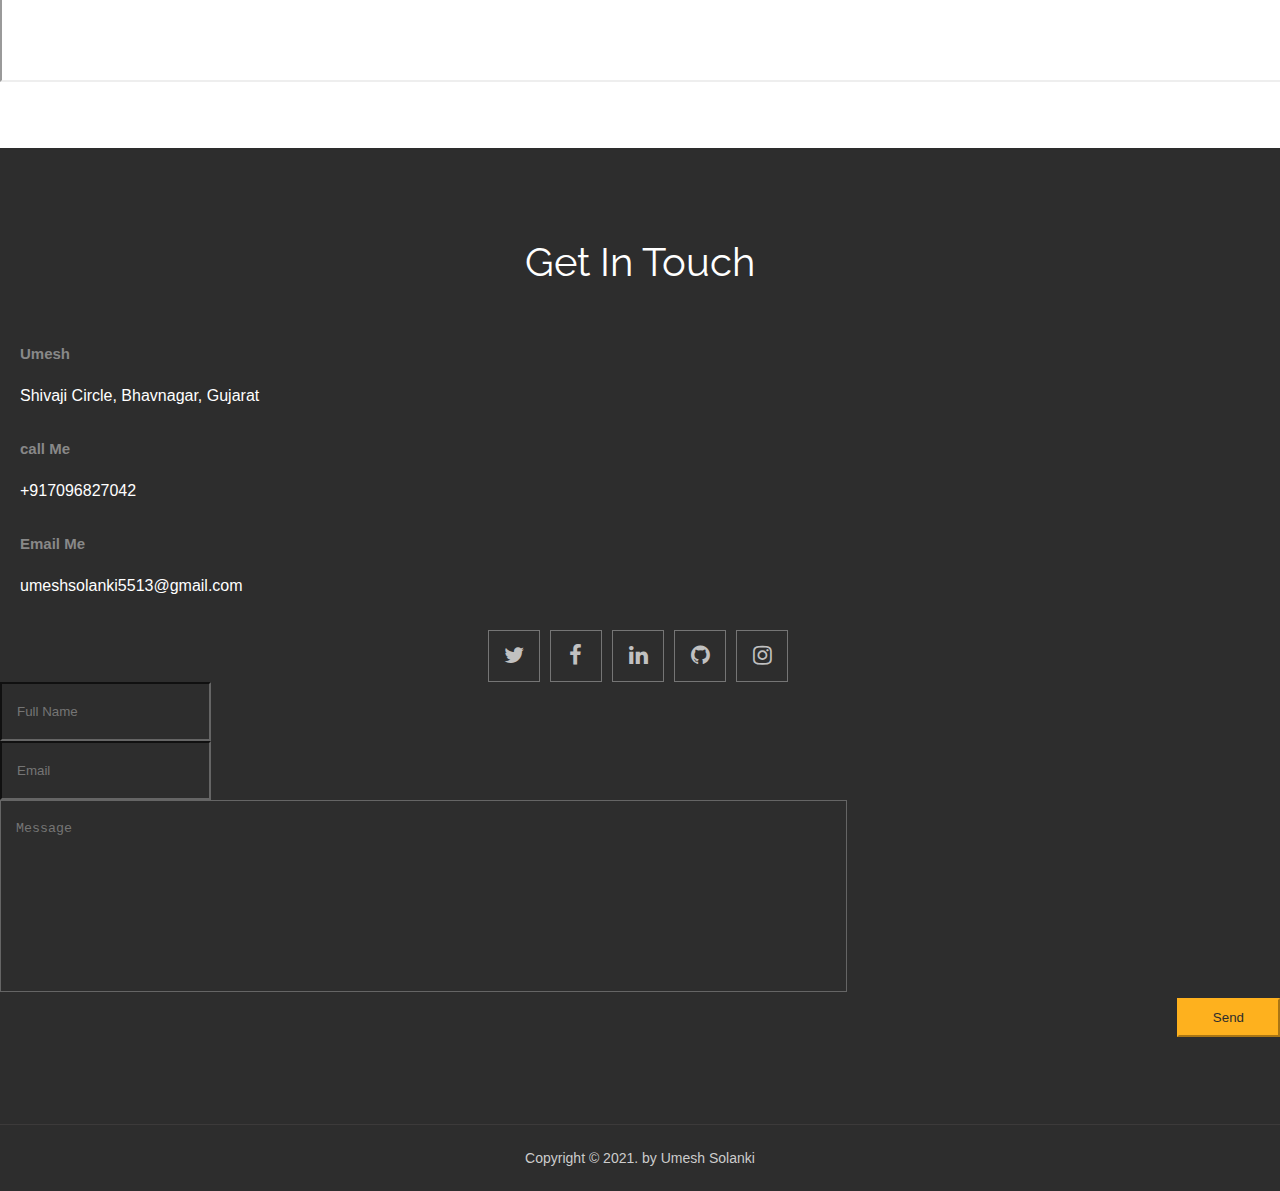
==== commit c0508bfe: "update resume" ====
--- a/home.html
+++ b/home.html
@@ -122,11 +122,11 @@
           <div class="col-md-12">
 		   
             <div class="top_left_cont intro zoomIn wow animated"> 
-              <h2>I AM UMESH<br> <strong>SOFTWARE ENGINEER</strong></h2>
+              <h2>I AM UMESH<br> <strong>SOFTWARE DEVELOPER</strong></h2>
               <p>
-                I am Umesh Solanki, from planet with a passion of Cyber Security , python Programming, React and nodejs, C/C++ Programming. <br/>
-                I'm still learning new things that help me to archive my goals in python, Data Science, cyber security . <br/>
-                Enthusiastic about life, technologies and innovation . 
+                Welcome to my portfolio! I'm a Backend Developer with a passion for crafting powerful and efficient server-side solutions. My journey in the world of software development has been an exciting and transformative one. I thrive on the challenges of turning complex problems into elegant code.<br/>
+                My expertise includes Node.js, React.js, REST API design, Nest.js, AWS, MongoDB, and JavaScript. I've had the privilege of working on a diverse range of projects, from building middleware Shopify apps to creating education platforms backend for content management and student portal. These experiences have honed my skills and broadened my understanding of what's possible in the digital landscape. <br/>
+                Feel free to explore my portfolio to learn more about my work and achievements. If you have a project in mind or simply want to connect and share insights, please don't hesitate to get in touch. Let's create something amazing together!
               </p>
               
                 <div class="underline"></div>             
@@ -136,7 +136,7 @@
             <li class="facebook animated bounceIn wow delay-03s animated" style="visibility: visible; animation-name: bounceIn;"><a href="javascript:void(0)"><i class="fa fa-facebook"></i></a></li>
             <li class="linkedin animated bounceIn wow delay-04s animated" style="visibility: visible; animation-name: bounceIn;"><a href="https://www.linkedin.com/in/umeshsolanki-5513"><i class="fa fa-linkedin"></i></a></li>
             <li class="github animated bounceIn wow delay-05s animated" style="visibility: visible; animation-name: bounceIn;"><a href="http://github.com/UmeshSolanki303"><i class="fa fa-github"></i></a></li> 
-            <li class="instagram animated bounceIn wow delay-05s animated" style="visibility: visible; animation-name: bounceIn;"><a href="https://instagram.com/umesh_5513"><i class="fa fa-instagram"></i></a></li> 
+            <li class="instagram animated bounceIn wow delay-05s animated" style="visibility: visible; animation-name: bounceIn;"><a href="https://instagram.com/umesh_capture"><i class="fa fa-instagram"></i></a></li> 
           </ul> </div>
           </div> 
         </div>
@@ -176,26 +176,26 @@
 <div class="inner_wrapper aboutUs-container fadeInLeft animated wow">
   <div class="container">
     <h2>About Myself</h2>
-	<h6>My Name is Umesh Solanki. I have completed my Bachelor of Engineering degree in Infromation Technology from Shantilal Shah Engineering college .</h6>
+	<h6>Hello, I'm Umesh, a passionate Software Developer with a creative flair for crafting elegant and efficient web solutions. My journey in the realm of software development has been a thrilling adventure, where I've had the privilege of turning complex problems into innovative code. .</h6>
     <div class="inner_section"> 
 	  <div class="row">
 						<div class="col-lg-12 about-us">
 							<div class="row">
 							<div class="col-md-6"> <img class="img-responsive" src="img/umesh.jpg" alt="umesh-photo" align=""> </div><!-- /.col-md-6 -->
 								<div class="col-md-6">
-									<h3>I'm an Enthusiastic Learner and Programmer</h3>
+									<h3>I'm an Enthusiastic Learner and Developer</h3>
 									<p>
-                    I’m An ardent fresher with highly motivated and learning skills and Iwant to grow my skills by learning new technology.
+                    I'm a firm believer in the power of collaboration and continuous learning. Throughout my career, I've had the opportunity to work on a diverse range of projects, each teaching me valuable lessons and broadening my horizons. Whether I'm building middleware Shopify apps that integrate SAP and delivery systems or crafting education platforms, I bring dedication, creativity, and a problem-solving mindset to every task.
 									</p>
 									<p>
-                    I’m Strong in design and integration with intuitive problem-solvingskills. And I’m Passionate about implementing and launching newprojects and learning new technology. Looking to start the career asan entry-level
+                    I'm Strong in design and integration with intuitive problem-solvingskills. And I’m Passionate about implementing and launching newprojects and learning new technology. Looking to start the career asan entry-level
                     programmer with a reputed firm driven bytechnology.
 									</p>
 									<ul class="about-us-list">
-                    <li class="points">I'm good in programming and problem solving and also learning Data Science, Cyber Security, Node js and React js  </li>
-                    <li class="points">I'm currently pursuing my BE degree in Information Technology with current semester-6 SPI 9.61 </li>
-                    <li class="points">I have done some small projects that are already mentions in project section. </li>
-                    <li class="points">languages I know => python, C/C++, Basic of  PHP and javascript </li>
+                    <li class="points">Proficient in developing server-side applications and RESTful APIs using Node.js and Nest.js.</li>
+                    <li class="points">Experienced in managing and optimizing databases, including MongoDB and MySQL, for data consistency and performance.</li>
+                    <li class="points">Experienced in implementing Redis caching to improve application speed and responsiveness. </li>
+                    <li class="points">Strong problem-solving skills to address complex issues and optimize code for performance.</li>
                     <li class="points">Platform I know => Django, React js, Node js, shopify API, opencv,</li>
 									</ul><!-- /.about-us-list -->
 								 
@@ -216,15 +216,14 @@
 <section  id="service">
   <div class="container">
     <h2>Skills</h2>
-	<h6>I have following skills</h6>
     <div class="service_wrapper">
       <div class="row">
         <div class="col-md-3">
 		<div class="service_icon delay-03s animated wow  zoomIn"> <span><i class="fa fa-code"></i></span> </div>
           <div class="service_block">
             
-            <h3 class="animated fadeInUp wow">Programming</h3>
-            <p class="animated fadeInDown wow">I know the python, C/C++,programming languages and Django, tensorflow, NLTK frameworks. </p>
+            <h3 class="animated fadeInUp wow">Programming & Frameworks</h3>
+            <p class="animated fadeInDown wow">Javascript,Python,C/C++,</br>Nodejs,Nestjs,Django,</p>
           </div>
         </div>
         <div class="col-md-3"> 
@@ -239,7 +238,7 @@
           <div class="service_block">
             
             <h3 class="animated fadeInUp wow">Web Development</h3>
-            <p class="animated fadeInDown wow">Knowledge of html, js, shopify API developer, and basic knowledge of Node js and React js framework.  </p>
+            <p class="animated fadeInDown wow">Basics of React.js and templates  </p>
           </div>
         </div>
 		  <div class="col-md-3">
@@ -268,7 +267,6 @@
     <!-- Title -->
     <div class="section-title">
       <h2>Projects</h2>
-	<h6>I have done some small projects</h6>
 	  
     </div>
     <!--/Title --> 
@@ -292,7 +290,7 @@
         <li><a class="" href="#" data-filter=".design">
           <h5>Cyber Security</h5>
           </a></li>
-        <li><a class="" href="#" data-filter=".android">
+        <li><a class="" href="#" data-filter=".website">
           <h5>Website</h5>
           </a></li>
         <!-- <li><a class="" href="#" data-filter=".appleIOS">
@@ -306,122 +304,69 @@
     <!--/Portfolio Filters --> 
     
     <!-- Portfolio Wrapper -->
-    <div class="isotope fadeInLeft animated wow grid" style="position: relative; overflow: hidden; height: 480px;" id="portfolio_wrapper">  
-      <!-- Portfolio Item -->
-      <figure style="position: absolute; left: 0px; top: 0px; transform: translate3d(0px, 0px, 0px) scale3d(1, 1, 1); width: 337px; opacity: 1;" class="portfolio-item one-four   prototype isotope-item effect-oscar">
-	   
-        <div class="portfolio_img"> 
-		<img src="img/whatsapp.jpeg"  alt="Whatsapp-bot-project"> </div> 
-			<figcaption>		
-				<div>
-				  <a href="https://github.com/UmeshSolanki303/Voice-Based-WhatsApp-Chatbot" class="fancybox"> 
-					<h2>WhatsappBot <span></span></h2>
-							<p>It's based on voice command you can send messages in whatsapp</p>
-				  </a>
-				</div>
-			</figcaption>
-        </figure> 
-      <!--/Portfolio Item --> 
-      
-      <!-- Portfolio Item-->
-      <figure style="position: absolute; left: 0px; top: 0px; transform: translate3d(337px, 0px, 0px) scale3d(1, 1, 1); width: 337px; opacity: 1;" class="portfolio-item one-four  design isotope-item effect-oscar">
-        <div class="portfolio_img"> <img src="img/keylogger.webp" alt="Keylogger-project"> </div>
-        	<figcaption>		
-				<div>
-				  <a href="https://github.com/UmeshSolanki303/Keylogger" class="fancybox"> 
-					<h2>Keylogger</h2>
-							<p>Basic idea for creating this project was learning about cyber attack.</p>
-				  </a>
-				</div>
-			</figcaption>
-        </figure>
-      <!--/Portfolio Item --> 
-      
-      <!-- Portfolio Item -->
-      <figure style="position: absolute; left: 0px; top: 0px; transform: translate3d(674px, 0px, 0px) scale3d(1, 1, 1); width: 337px; opacity: 1;" class="portfolio-item one-four  prototype  isotope-item effect-oscar">
-        <div class="portfolio_img"> <img src="img/voicebot.jpg" alt="Voivebot-project"> </div>
-       <figcaption>		
-				<div>
-				  <a href="https://github.com/UmeshSolanki303/Voicebot" class="fancybox"> 
-					<h2>VoiceBot</h2>
-							<p>This is Knowledge based voice bot project using NLTK platform .</p>
-				  </a>
-				</div>
-			</figcaption>
-        </figure>
-      <!--/Portfolio Item--> 
-      
-      <!-- Portfolio Item-->
-      <!-- <figure style="position: absolute; left: 0px; top: 0px; transform: translate3d(1011px, 0px, 0px) scale3d(1, 1, 1); width: 337px; opacity: 1;" class="portfolio-item one-four  android  prototype web isotope-item effect-oscar">
-        <div class="portfolio_img"> <img src="img/portfolio_pic4.jpg" alt="Portfolio 1"> </div>
-         <figcaption>		
-				<div>
-				  <a href="img/portfolio_pic4.jpg" class="fancybox"> 
-					<h2>Warm <span>Oscar</span></h2>
-							<p>Oscar is a decent man. He used to clean porches with pleasure.</p>
-				  </a>
-				</div>
-			</figcaption>
-      </figure> -->
-      <!-- Portfolio Item --> 
-      
-      <!-- Portfolio Item -->
-      <!-- <figure style="position: absolute; left: 0px; top: 0px; transform: translate3d(0px, 240px, 0px) scale3d(1, 1, 1); width: 337px; opacity: 1;" class="portfolio-item one-four  design isotope-item effect-oscar">
-        <div class="portfolio_img"> <img src="img/portfolio_pic5.jpg" alt="Portfolio 1"> </div>
-       <figcaption>		
-				<div>
-				  <a href="img/portfolio_pic5.jpg" class="fancybox"> 
-					<h2>Warm <span>Oscar</span></h2>
-							<p>Oscar is a decent man. He used to clean porches with pleasure.</p>
-				  </a>
-				</div>
-			</figcaption>
-      </figure> -->
-      <!--/Portfolio Item --> 
-      
-      <!-- Portfolio Item -->
-      <!-- <figure style="position: absolute; left: 0px; top: 0px; transform: translate3d(337px, 240px, 0px) scale3d(1, 1, 1); width: 337px; opacity: 1;" class="portfolio-item one-four  web isotope-item effect-oscar">
-        <div class="portfolio_img"> <img src="img/portfolio_pic6.jpg" alt="Portfolio 1"> </div>
-       <figcaption>		
-				<div>
-				  <a href="img/portfolio_pic6.jpg" class="fancybox"> 
-					<h2>Warm <span>Oscar</span></h2>
-							<p>Oscar is a decent man. He used to clean porches with pleasure.</p>
-				  </a>
-				</div>
-			</figcaption>
-      </figure> -->
-      <!--/Portfolio Item --> 
-      
-      <!-- Portfolio Item  -->
-      <!-- <figure style="position: absolute; left: 0px; top: 0px; transform: translate3d(674px, 240px, 0px) scale3d(1, 1, 1); width: 337px; opacity: 1;" class="portfolio-item one-four  design web isotope-item effect-oscar">
-        <div class="portfolio_img"> <img src="img/portfolio_pic7.jpg" alt="Portfolio 1"> </div>       
-       <figcaption>		
-				<div>
-				  <a href="img/portfolio_pic7.jpg" class="fancybox"> 
-					<h2>Warm <span>Oscar</span></h2>
-							<p>Oscar is a decent man. He used to clean porches with pleasure.</p>
-				  </a>
-				</div>
-			</figcaption>
-       </figure> -->
-      <!--/Portfolio Item --> 
-      
-      <!-- Portfolio Item -->
-      <!-- <figure style="position: absolute; left: 0px; top: 0px; transform: translate3d(1011px, 240px, 0px) scale3d(1, 1, 1); width: 337px; opacity: 1;" class="portfolio-item one-four   android isotope-item effect-oscar">
-        <div class="portfolio_img"> <img src="img/portfolio_pic8.jpg" alt="Portfolio 1"> </div>       
-      <figcaption>		
-				<div>
-				  <a href="img/portfolio_pic8.jpg" class="fancybox"> 
-					<h2>Warm <span>Oscar</span></h2>
-							<p>Oscar is a decent man. He used to clean porches with pleasure.</p>
-				  </a>
-				</div>
-			</figcaption>
-        </figure> -->
-      <!--/Portfolio Item --> 
-      
-    </div>
+    <div class="isotope fadeInLeft animated wow grid" style="position: relative; overflow: hidden; height: 480px;" id="portfolio_wrapper">
+
+      <!-- Portfolio Item 1 -->
+      <figure class="portfolio-item one-four prototype isotope-item effect-oscar">
+        <div class="portfolio_img">
+          <img src="img/whatsapp.jpeg" alt="Whatsapp-bot-project">
+        </div>
+        <figcaption>
+          <div>
+            <a href="https://github.com/UmeshSolanki303/Voice-Based-WhatsApp-Chatbot" target="_blank" class="fancybox">
+              <h2>WhatsappBot <span></span></h2>
+              <p>It's based on voice command you can send messages in WhatsApp</p>
+            </a>
+          </div>
+        </figcaption>
+      </figure>
+    
+      <!-- Portfolio Item 2 -->
+      <figure class="portfolio-item one-four design isotope-item effect-oscar">
+        <div class="portfolio_img">
+          <img src="img/keylogger.webp" alt="Keylogger-project">
+        </div>
+        <figcaption>
+          <div>
+            <a href="https://github.com/UmeshSolanki303/Keylogger" target="_blank" class="fancybox">
+              <h2>Keylogger</h2>
+              <p>Basic idea for creating this project was learning about cyber attack.</p>
+            </a>
+          </div>
+        </figcaption>
+      </figure>
+    
+      <!-- Portfolio Item 3 -->
+      <figure class="portfolio-item one-four prototype isotope-item effect-oscar">
+        <div class="portfolio_img">
+          <img src="img/voicebot.jpg" alt="Voicebot-project">
+        </div>
+        <figcaption>
+          <div>
+            <a href="https://github.com/UmeshSolanki303/Voicebot" target="_blank" class="fancybox">
+              <h2>VoiceBot</h2>
+              <p>This is a knowledge-based voice bot project using NLTK platform.</p>
+            </a>
+          </div>
+        </figcaption>
+      </figure>
+    
+      <!-- Portfolio Item 4 -->
+      <figure class="portfolio-item one-four prototype website isotope-item effect-oscar">
+        <div class="portfolio_img">
+          <img src="img/infinitylearn.png" alt="InfinityLearn-project">
+        </div>
+        <figcaption>
+          <div>
+            <a href="https://infinitylearn.com" target="_blank" class="fancybox">
+              <h2>InfinityLearn</h2>
+              <p>This is an educational platform in which I have worked as a backend developer.</p>
+            </a>
+          </div>
+        </figcaption>
+      </figure>
+    </div>
+    
     <!--/Portfolio Wrapper --> 
     
   </div>
@@ -439,30 +384,23 @@
 </section>
 <!--/Portfolio --> 
 
-<section class="page_section" id="clients"><!--page_section-->
+<!-- <section class="page_section" id="clients">
   <h2><i class="fas fa-book-open">Academic</i></h2>
-<!--page_section-->
-<div class="client_logos"><!--client_logos-->
-  <div class="container">
-    <!-- <ul class="fadeInRight animated wow">
-      <li><a href="javascript:void(0)"><img src="img/client_logo1.png" alt=""></a></li>
-      <li><a href="javascript:void(0)"><img src="img/client_logo2.png" alt=""></a></li>
-      <li><a href="javascript:void(0)"><img src="img/client_logo3.png" alt=""></a></li>
-      <li><a href="javascript:void(0)"><img src="img/client_logo5.png" alt=""></a></li>
-    </ul> -->
+<div class="client_logos">
+  <div class="container">
     <div id="chartContainer" style="height: 500px; width: 100%;"></div>
 
     </div>
   </div>
 </div>
-</section>
-<!--client_logos-->
+</section> -->
+
 
 <section class="page_section team" id="team"><!--main-section team-start-->
   <div class="container">
     <h2>Resume</h2>
     <!-- <h6>Lorem ipsum dolor sit amet, consectetur adipiscing.</h6> -->
-	  <iframe src="./Resume/Umesh_Resume.pdf" width="100%" height="900px" alt="Umesh Resume"></iframe>
+	  <iframe src="./Resume/Umesh_Solanki.pdf" width="100%" height="900px" alt="Umesh Resume"></iframe>
 		
   <!-- row --> 
 	</div>
@@ -503,7 +441,7 @@
             <li class="facebook animated bounceIn wow delay-03s animated" style="visibility: visible; animation-name: bounceIn;"><a href="javascript:void(0)"><i class="fa fa-facebook"></i></a></li>
             <li class="linkedin animated bounceIn wow delay-04s animated" style="visibility: visible; animation-name: bounceIn;"><a href="https://www.linkedin.com/in/umeshsolanki-5513"><i class="fa fa-linkedin"></i></a></li>
             <li class="github animated bounceIn wow delay-05s animated" style="visibility: visible; animation-name: bounceIn;"><a href="http://github.com/UmeshSolanki303"><i class="fa fa-github"></i></a></li> 
-            <li class="instagram animated bounceIn wow delay-05s animated" style="visibility: visible; animation-name: bounceIn;"><a href="https://instagram.com/umesh_5513"><i class="fa fa-instagram"></i></a></li> 
+            <li class="instagram animated bounceIn wow delay-05s animated" style="visibility: visible; animation-name: bounceIn;"><a href="https://instagram.com/umesh_capture"><i class="fa fa-instagram"></i></a></li> 
             
           </ul>
         </div>
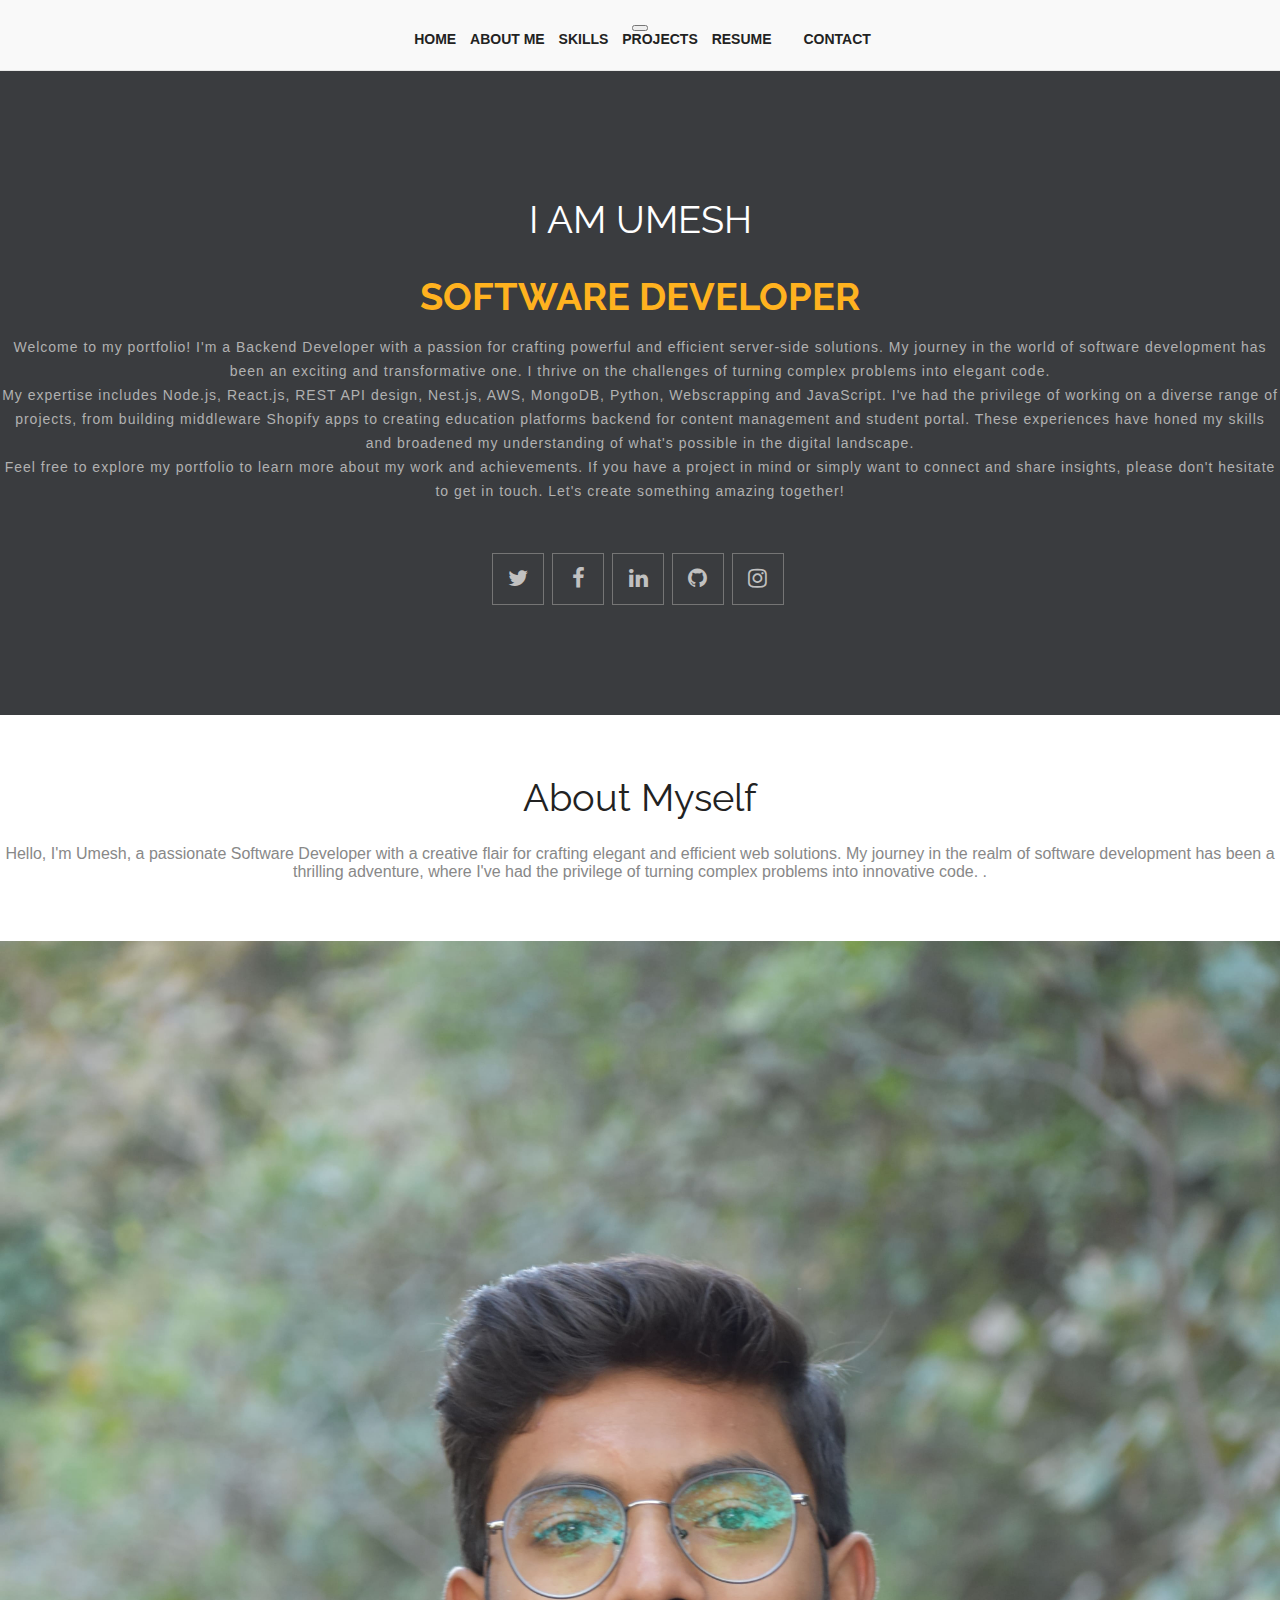
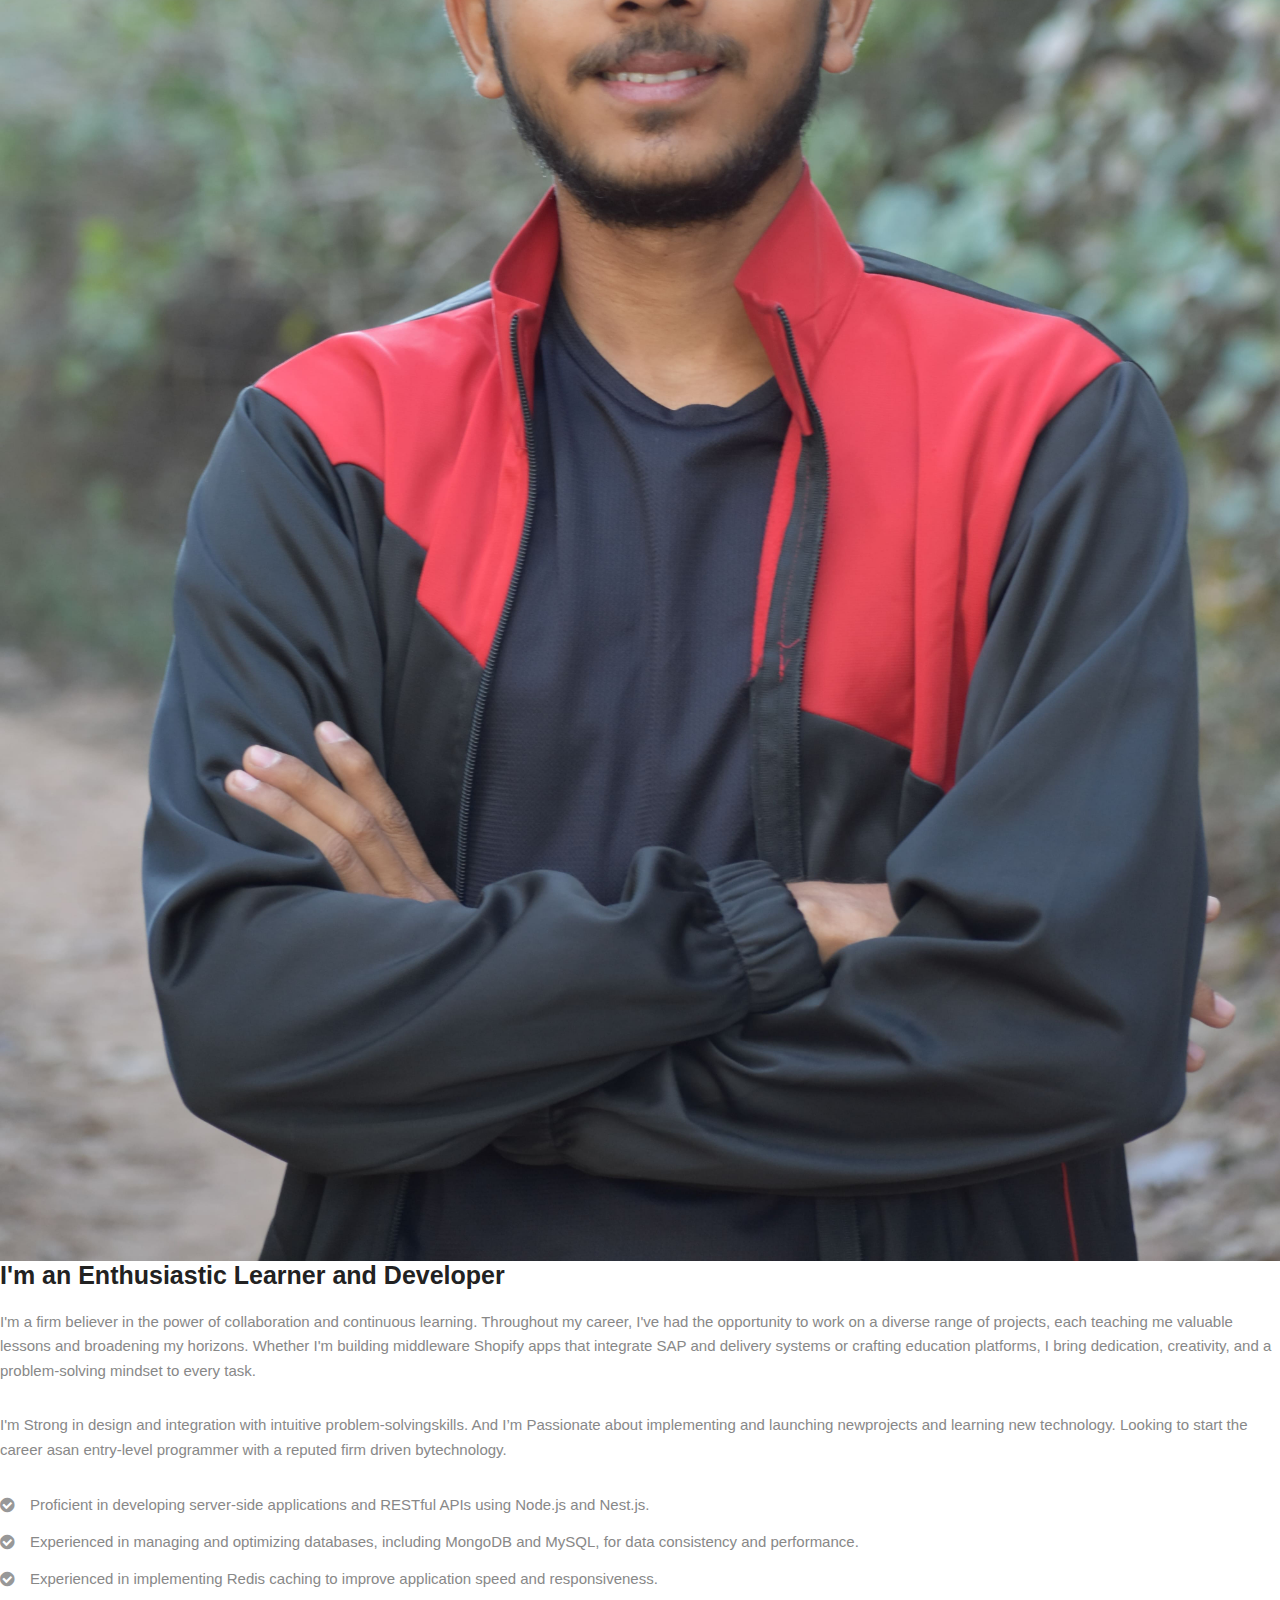
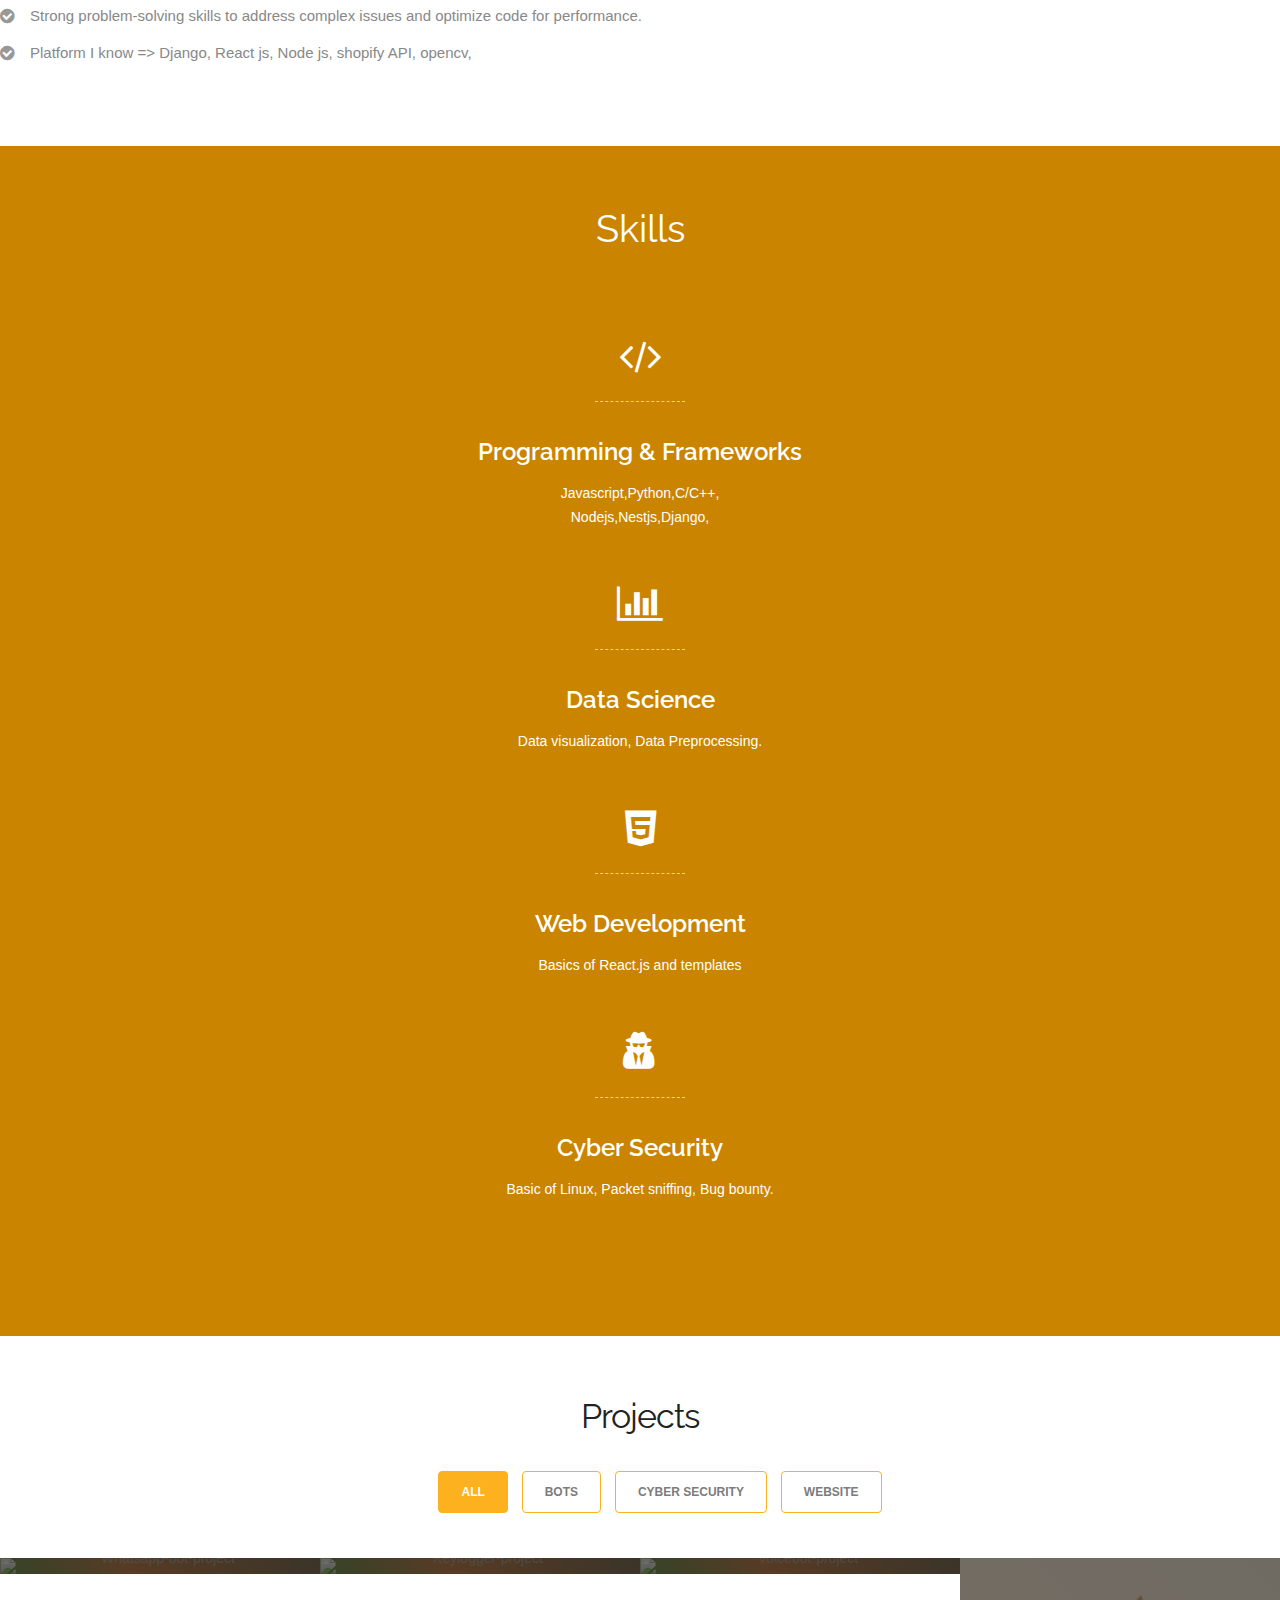
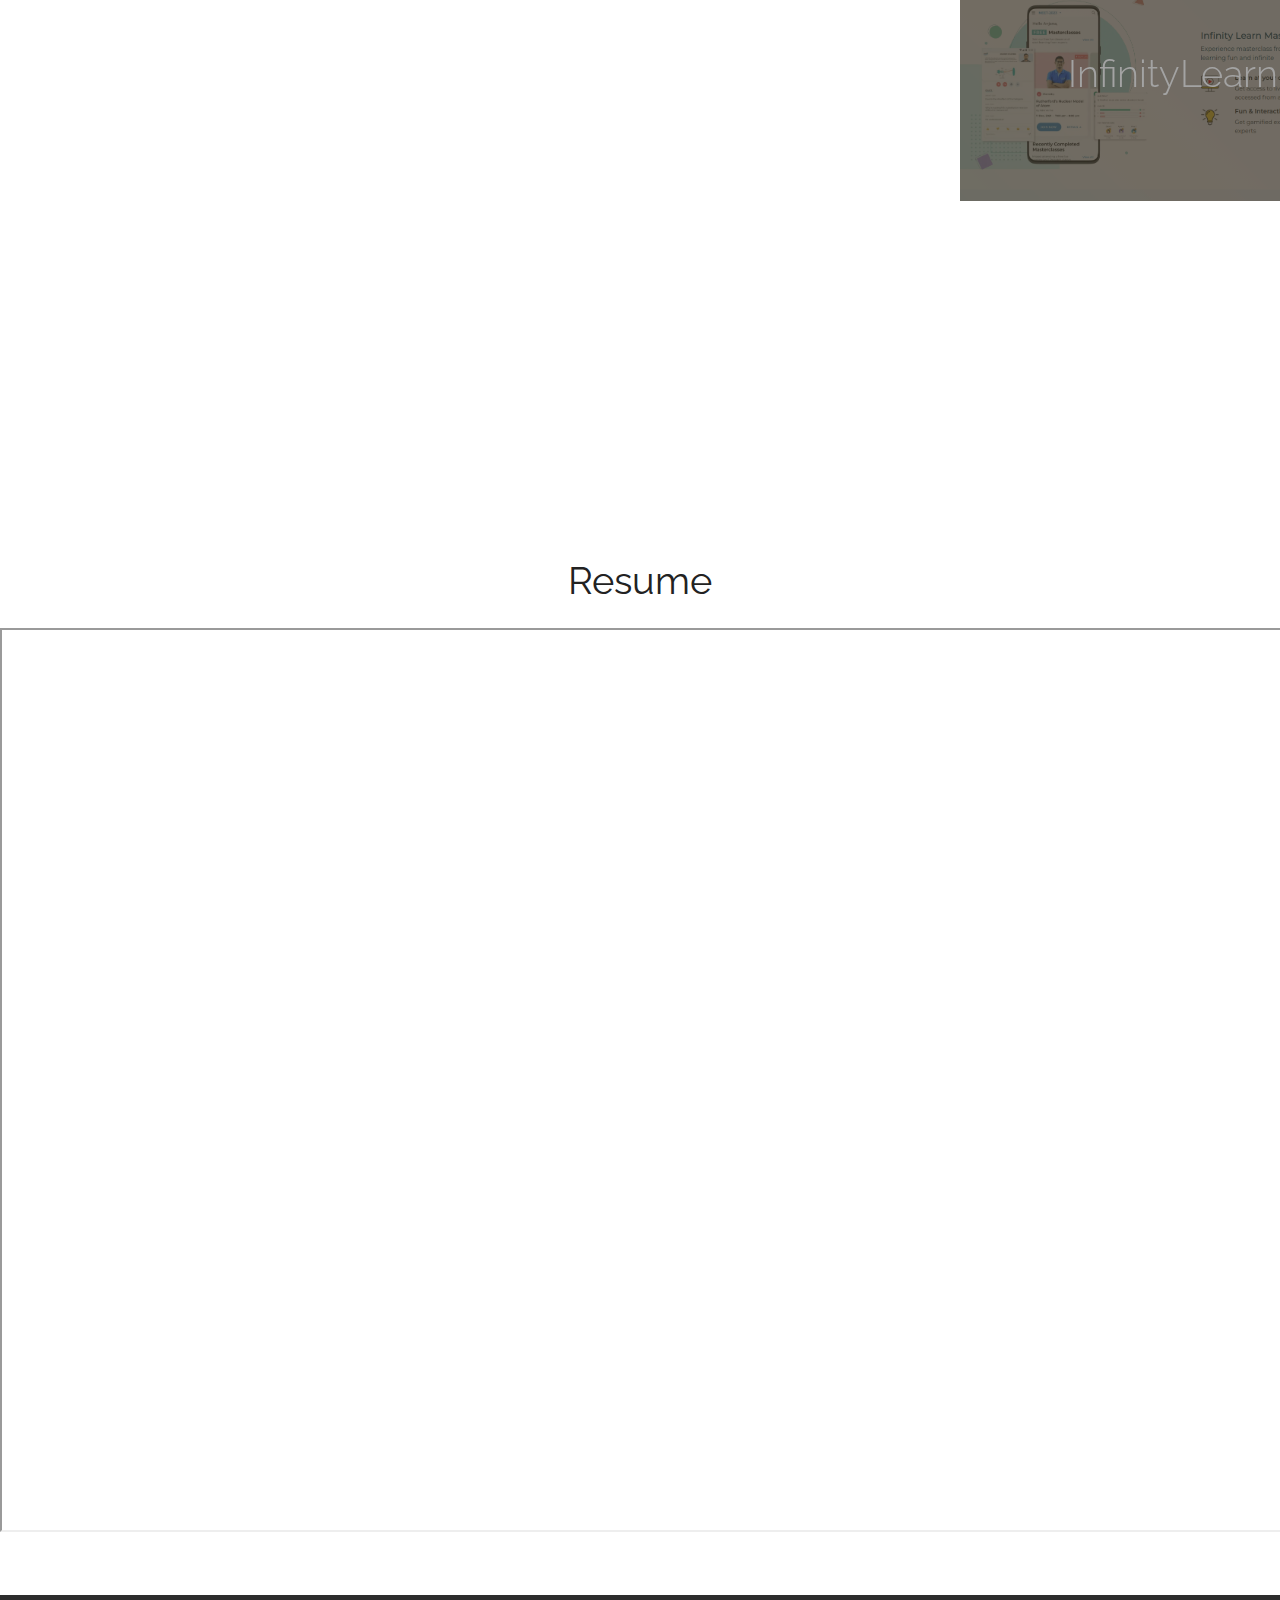
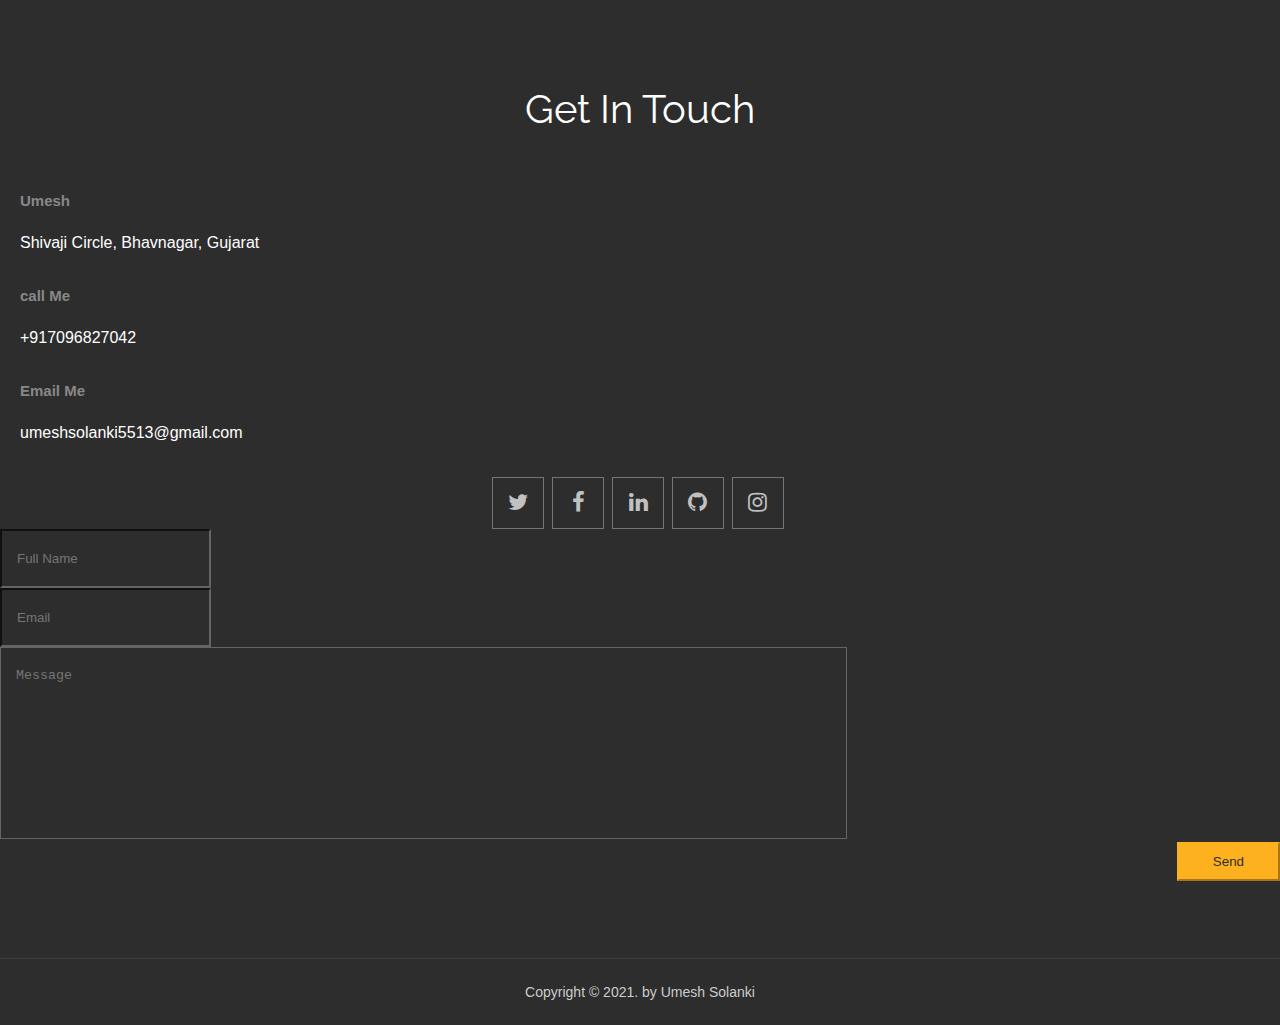
==== commit 4d267eeb: "change in responsiveness of page" ====
--- a/home.html
+++ b/home.html
@@ -100,7 +100,8 @@
                   { label: "Sem-4 (2019) SPI:8.58",y: 85.8,  },
                   {  label: "Sem-5 (2019) SPI:8.60",y: 86.0, },
                   { label: "Sem-6 (2020) SPI:9.61", y: 96.1, },
-                  { label: "Sem-7 (2021) SPI:8.96", y: 89.6, }
+                  { label: "Sem-7 (2021) SPI:8.96", y: 89.6, },
+                  { label: "Sem-8 (2021) SPI:9.0", y: 90.0, }
                   // { y: 0.44, label: "Others"
                 ]
               }]
@@ -110,58 +111,21 @@
 }
       </script>
 
-<header>
-	<h1></h1>
-</header>
-<!--Hero_Section-->
-<section id="hero_section" class="top_cont_outer">
-  <div class="hero_wrapper">
-    <div class="container">
-      <div class="hero_section">
-        <div class="row">
-          <div class="col-md-12">
-		   
-            <div class="top_left_cont intro zoomIn wow animated"> 
-              <h2>I AM UMESH<br> <strong>SOFTWARE DEVELOPER</strong></h2>
-              <p>
-                Welcome to my portfolio! I'm a Backend Developer with a passion for crafting powerful and efficient server-side solutions. My journey in the world of software development has been an exciting and transformative one. I thrive on the challenges of turning complex problems into elegant code.<br/>
-                My expertise includes Node.js, React.js, REST API design, Nest.js, AWS, MongoDB, and JavaScript. I've had the privilege of working on a diverse range of projects, from building middleware Shopify apps to creating education platforms backend for content management and student portal. These experiences have honed my skills and broadened my understanding of what's possible in the digital landscape. <br/>
-                Feel free to explore my portfolio to learn more about my work and achievements. If you have a project in mind or simply want to connect and share insights, please don't hesitate to get in touch. Let's create something amazing together!
-              </p>
-              
-                <div class="underline"></div>             
-              <ul class="social_links">
-
-              <li class="twitter animated bounceIn wow delay-02s animated" style="visibility: visible; animation-name: bounceIn;"><a href="https://twitter.com/5513Umesh"><i class="fa fa-twitter"></i></a></li>
-            <li class="facebook animated bounceIn wow delay-03s animated" style="visibility: visible; animation-name: bounceIn;"><a href="javascript:void(0)"><i class="fa fa-facebook"></i></a></li>
-            <li class="linkedin animated bounceIn wow delay-04s animated" style="visibility: visible; animation-name: bounceIn;"><a href="https://www.linkedin.com/in/umeshsolanki-5513"><i class="fa fa-linkedin"></i></a></li>
-            <li class="github animated bounceIn wow delay-05s animated" style="visibility: visible; animation-name: bounceIn;"><a href="http://github.com/UmeshSolanki303"><i class="fa fa-github"></i></a></li> 
-            <li class="instagram animated bounceIn wow delay-05s animated" style="visibility: visible; animation-name: bounceIn;"><a href="https://instagram.com/umesh_capture"><i class="fa fa-instagram"></i></a></li> 
-          </ul> </div>
-          </div> 
-        </div>
-      </div>
-    </div>
-  </div>
-</section>
-<!--Hero_Section--> 
-
-<!--Header_section-->
-<header id="header_wrapper">
+<header id="header_wrapper" class="section-header">
   <div class="container">
     <div class="header_box">
     <!--  <div class="logo"><a href="#"><img src="img/logo.png" alt="logo"></a></div>-->
 	  <nav class="navbar navbar-inverse" role="navigation">
       <div class="navbar-header">
-        <button type="button" id="nav-toggle" class="navbar-toggle" data-toggle="collapse" data-target="#main-nav"> <span class="sr-only">Toggle navigation</span> <span class="icon-bar"></span> <span class="icon-bar"></span> <span class="icon-bar"></span> </button>
-        </div>
-	    <div id="main-nav" class="collapse navbar-collapse navStyle">
+        <button type="button" id="nav-toggle" class="navbar-button navbar-toggle" data-toggle="collapse" data-target="#main-nav"> <span class="sr-only">Toggle navigation</span> <span class="icon-bar"></span> <span class="icon-bar"></span> <span class="icon-bar"></span> </button>
+        </div>
+	    <div id="main-nav" class="navbar-menu collapse navbar-collapse navStyle">
         <ul className="nav navbar-nav" id="mainNav">
           <li className="active"><a href="./home.html" className="scroll-link">Home</a></li>
           <li><a href="#aboutUs" className="scroll-link">About Me</a></li>
           <li><a href="#service" className="scroll-link">Skills</a></li>
           <li><a href="#Portfolio" className="scroll-link">Projects</a></li>
-          <li><a href="#clients" className="scroll-link">Academic</a></li>
+          <!-- <li><a href="#clients" className="scroll-link">Academic</a></li> -->
           <li><a href="#team" className="scroll-link">Resume</a></li>
           <li><a href="#contact" className="scroll-link">Contact</a></li>
         </ul>
@@ -170,6 +134,38 @@
     </div>
   </div>
 </header>
+<!--Hero_Section-->
+<section id="hero_section" class="top_cont_outer">
+  <div class="hero_wrapper hero_section">
+    <div class="container">
+      <div class="row">
+        <div class="col-md-12">
+     
+          <div class="top_left_cont intro zoomIn wow animated"> 
+            <h2>I AM UMESH<br> <strong>SOFTWARE DEVELOPER</strong></h2>
+            <p>
+              Welcome to my portfolio! I'm a Backend Developer with a passion for crafting powerful and efficient server-side solutions. My journey in the world of software development has been an exciting and transformative one. I thrive on the challenges of turning complex problems into elegant code.<br/>
+              My expertise includes Node.js, React.js, REST API design, Nest.js, AWS, MongoDB, Python, Webscrapping and JavaScript. I've had the privilege of working on a diverse range of projects, from building middleware Shopify apps to creating education platforms backend for content management and student portal. These experiences have honed my skills and broadened my understanding of what's possible in the digital landscape. <br/>
+              Feel free to explore my portfolio to learn more about my work and achievements. If you have a project in mind or simply want to connect and share insights, please don't hesitate to get in touch. Let's create something amazing together!
+            </p>
+                        
+            <ul class="social_links">
+              <li class="twitter animated bounceIn wow delay-02s animated" style="visibility: visible; animation-name: bounceIn;"><a href="https://twitter.com/5513Umesh"><i class="fa fa-twitter"></i></a></li>
+              <li class="facebook animated bounceIn wow delay-03s animated" style="visibility: visible; animation-name: bounceIn;"><a href="javascript:void(0)"><i class="fa fa-facebook"></i></a></li>
+              <li class="linkedin animated bounceIn wow delay-04s animated" style="visibility: visible; animation-name: bounceIn;"><a href="https://www.linkedin.com/in/umeshsolanki-5513"><i class="fa fa-linkedin"></i></a></li>
+              <li class="github animated bounceIn wow delay-05s animated" style="visibility: visible; animation-name: bounceIn;"><a href="http://github.com/UmeshSolanki303"><i class="fa fa-github"></i></a></li> 
+              <li class="instagram animated bounceIn wow delay-05s animated" style="visibility: visible; animation-name: bounceIn;"><a href="https://instagram.com/umesh_capture"><i class="fa fa-instagram"></i></a></li> 
+            </ul> 
+          </div>
+        </div> 
+      </div>
+    </div>
+  </div>
+</section>
+<!--Hero_Section--> 
+
+<!--Header_section-->
+
 <!--Header_section--> 
 
 <section id="aboutUs"><!--Aboutus-->
--- a/css/style.css
+++ b/css/style.css
@@ -198,8 +198,8 @@
 body {
     background: #FFFFFF;
     font-family: 'Open Sans', sans-serif;
-/*     font-size: 14px; */
-	font-size: 22px;
+    font-size: 14px;
+/* 	font-size: 22px; */
     font-weight: normal;
     color: #888888;
     margin: 0;
@@ -271,6 +271,26 @@
     text-align: center;
     border-color: #EAEAEA;
 }
+
+.active-menu {
+background-color: #0285FF;
+}
+@media screen  and (max-width: 990px) {
+    #main-nav {
+        left: -100%;
+        transition: left 0.3s ease-in-out;
+    }
+    #main-nav[aria-expanded="true"]{
+        position: fixed;
+        top: 0px;
+        left: 0px;
+        width: 200px;
+        height: 100vh !important;
+        z-index: 1025;
+        background: rgb(255, 255, 255);
+    }
+}
+
 .navbar-inverse {
     background-color: transparent;
     border-color: transparent;
@@ -382,14 +402,14 @@
 
 .top_cont_outer {
     position: relative;
-    height: 750px;
+    /* height: 750px; */
     background: url('../img/home2.jpg') no-repeat;
     background-size: cover;
 }
 .top_cont_outer:before{content:'';position:absolute;top:0;width:100%;z-index:5;background: rgba(23, 26, 29, 0.85);height:100%;bottom:0;}
 .hero_section {
     position: relative;
-    padding-top: 72px;
+    /* padding-top: 72px; */
     z-index: 5;
 }
 
@@ -1981,7 +2001,7 @@
 p{
 font-size:14px;
 }
-.top_cont_outer {height: 420px;}
+/* .top_cont_outer {height: 420px;} */
 .hero_section {
 position: relative;
 padding-top: 10px;
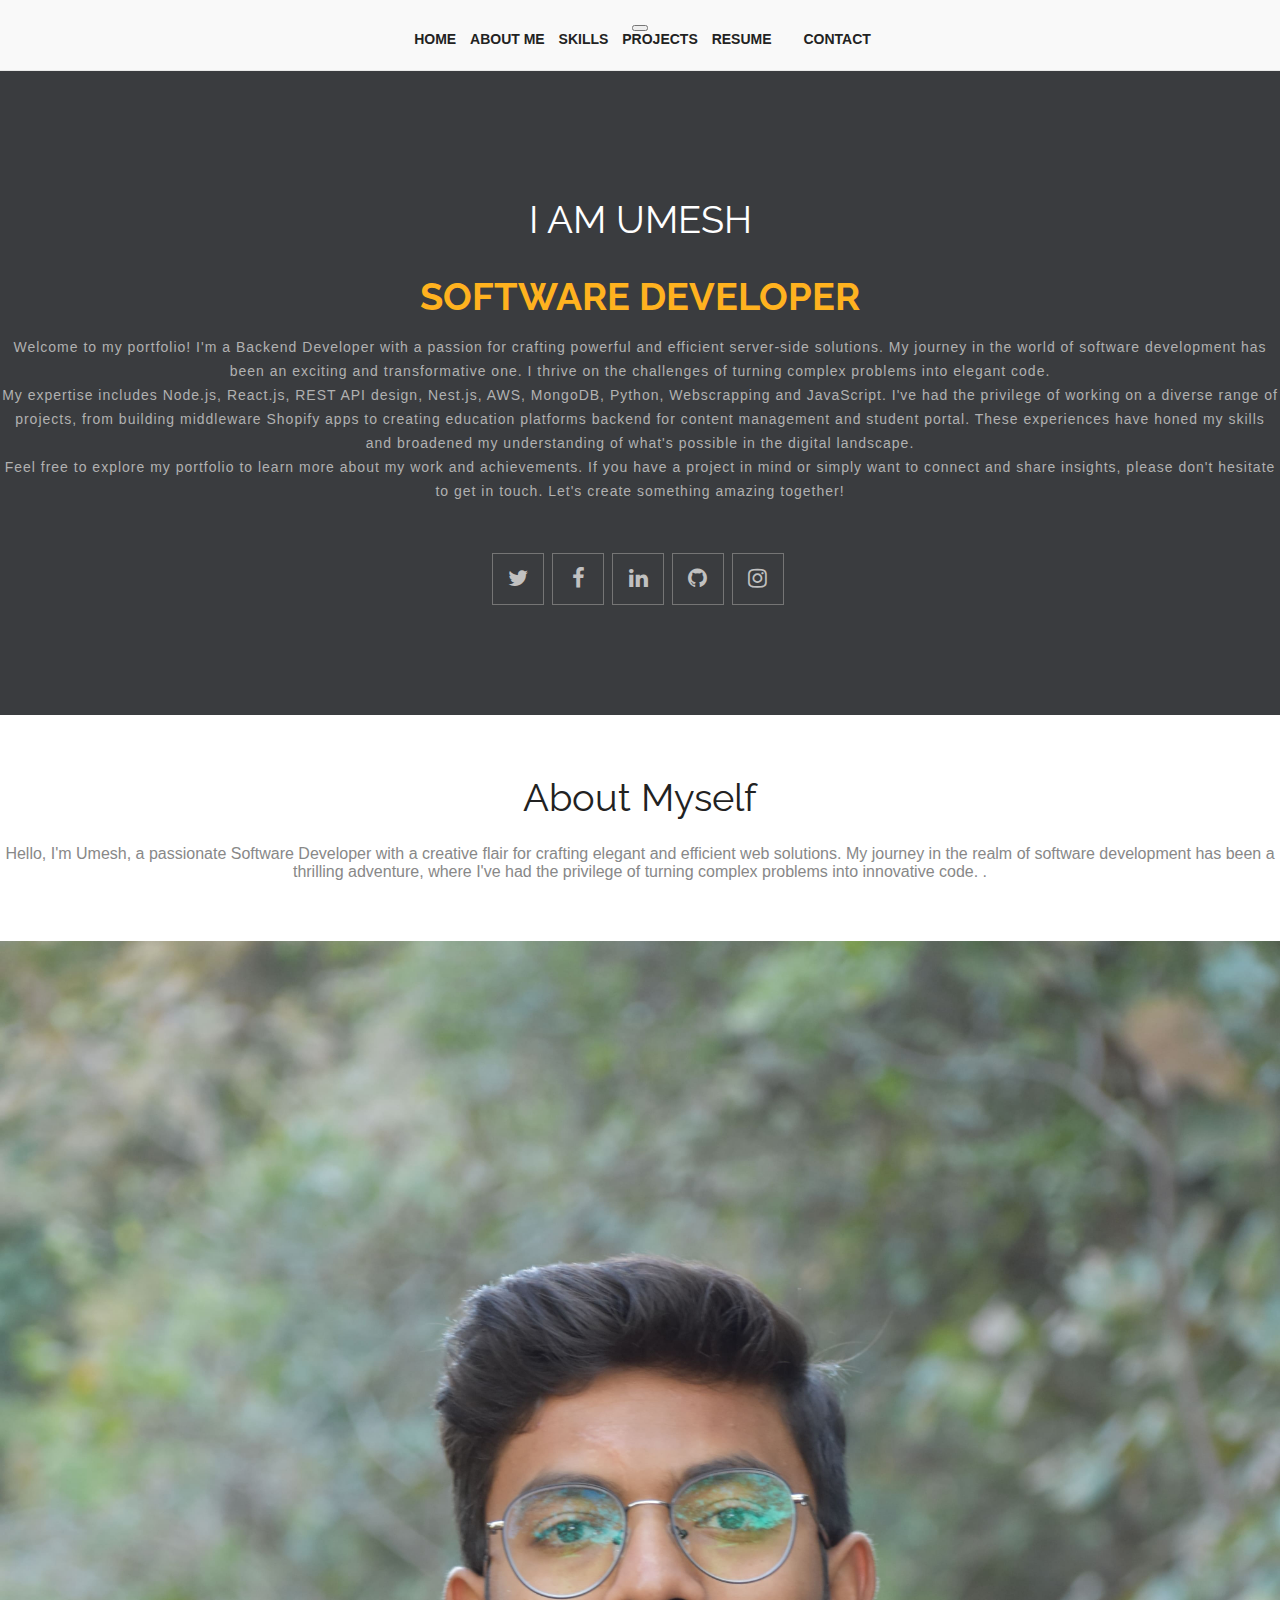
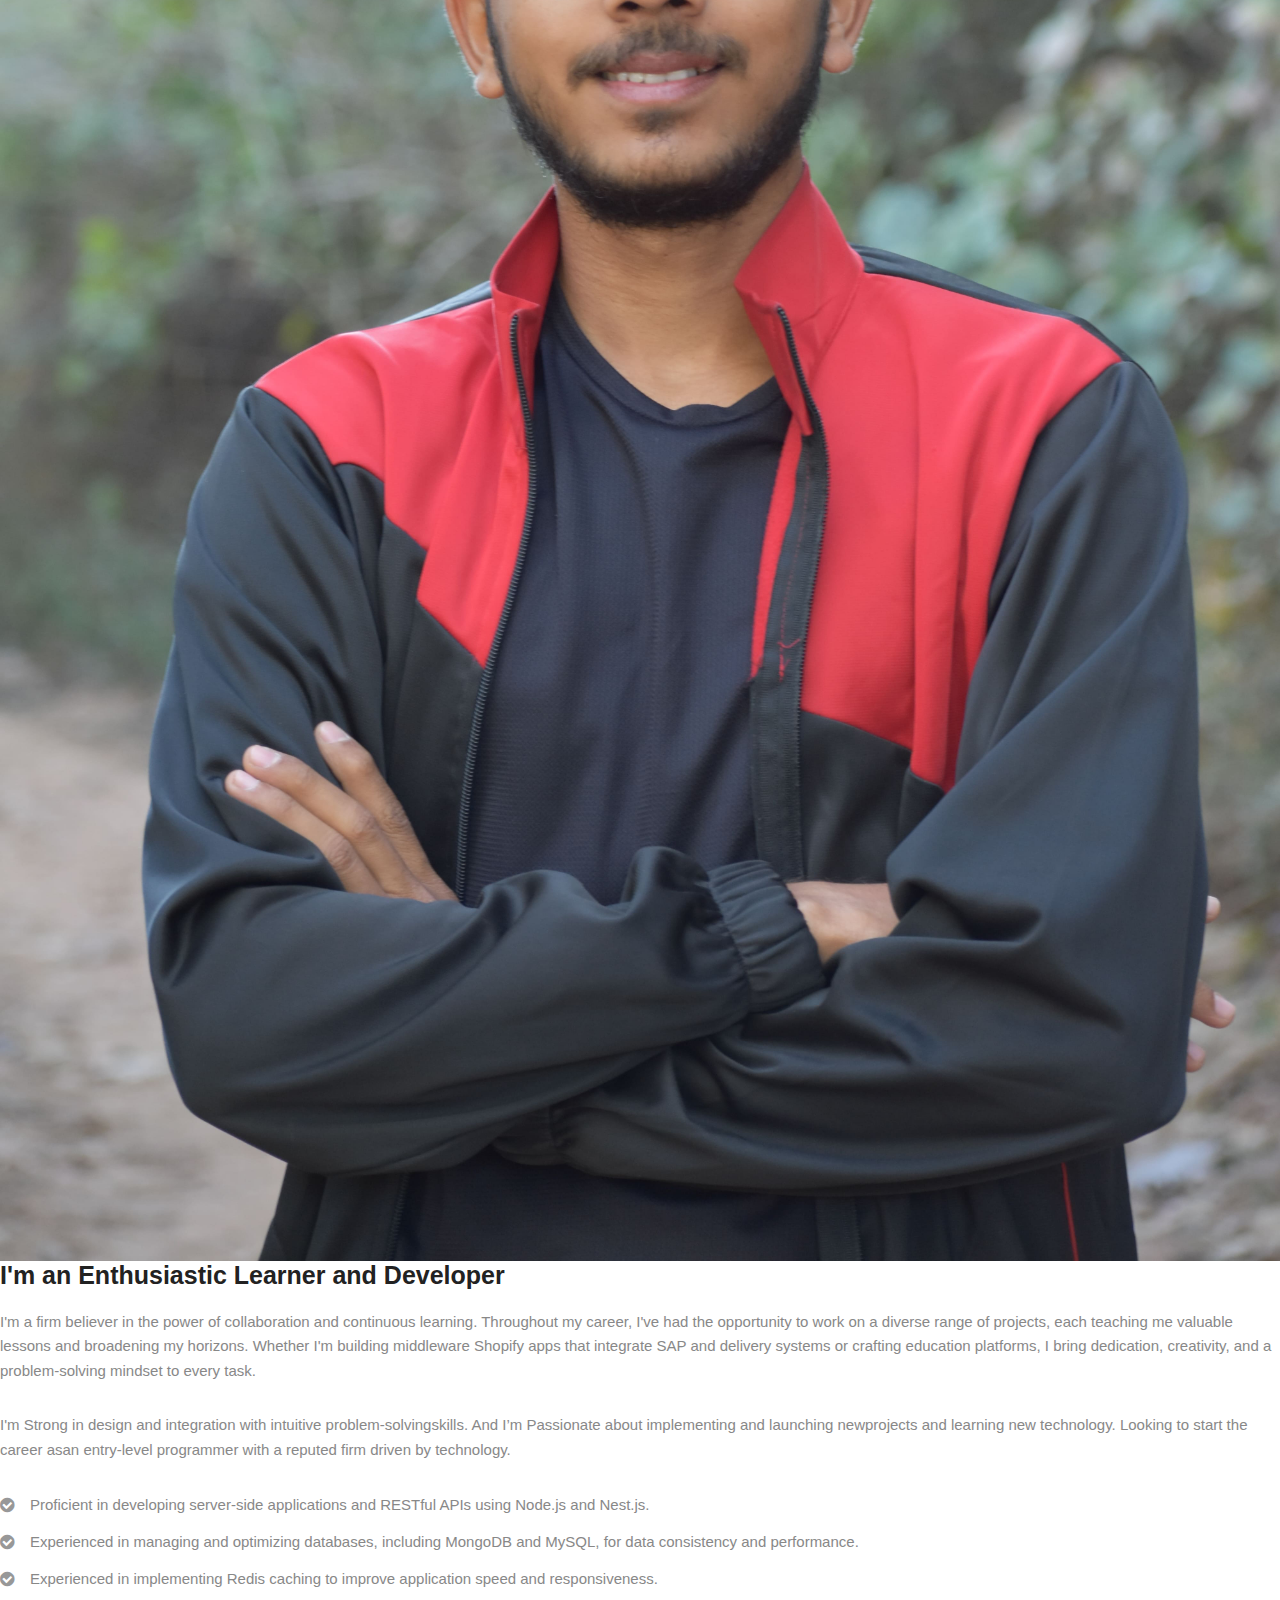
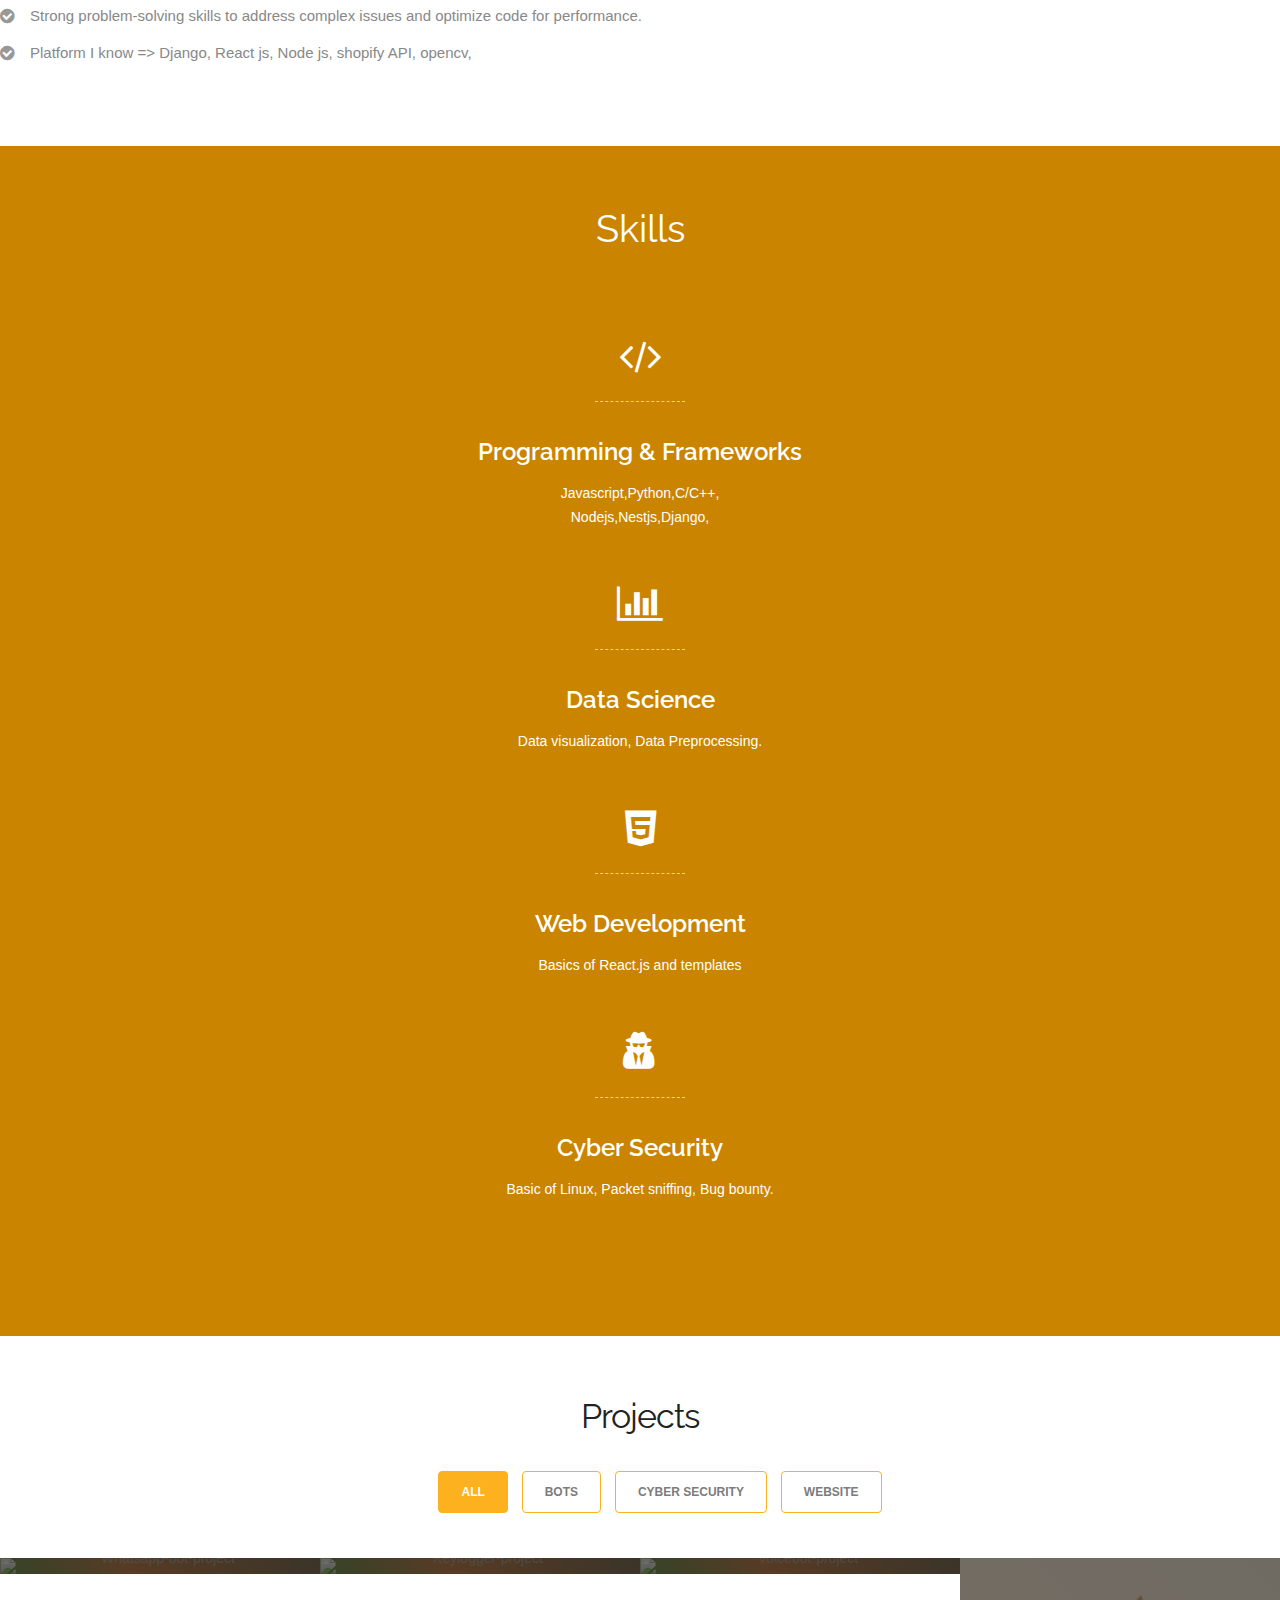
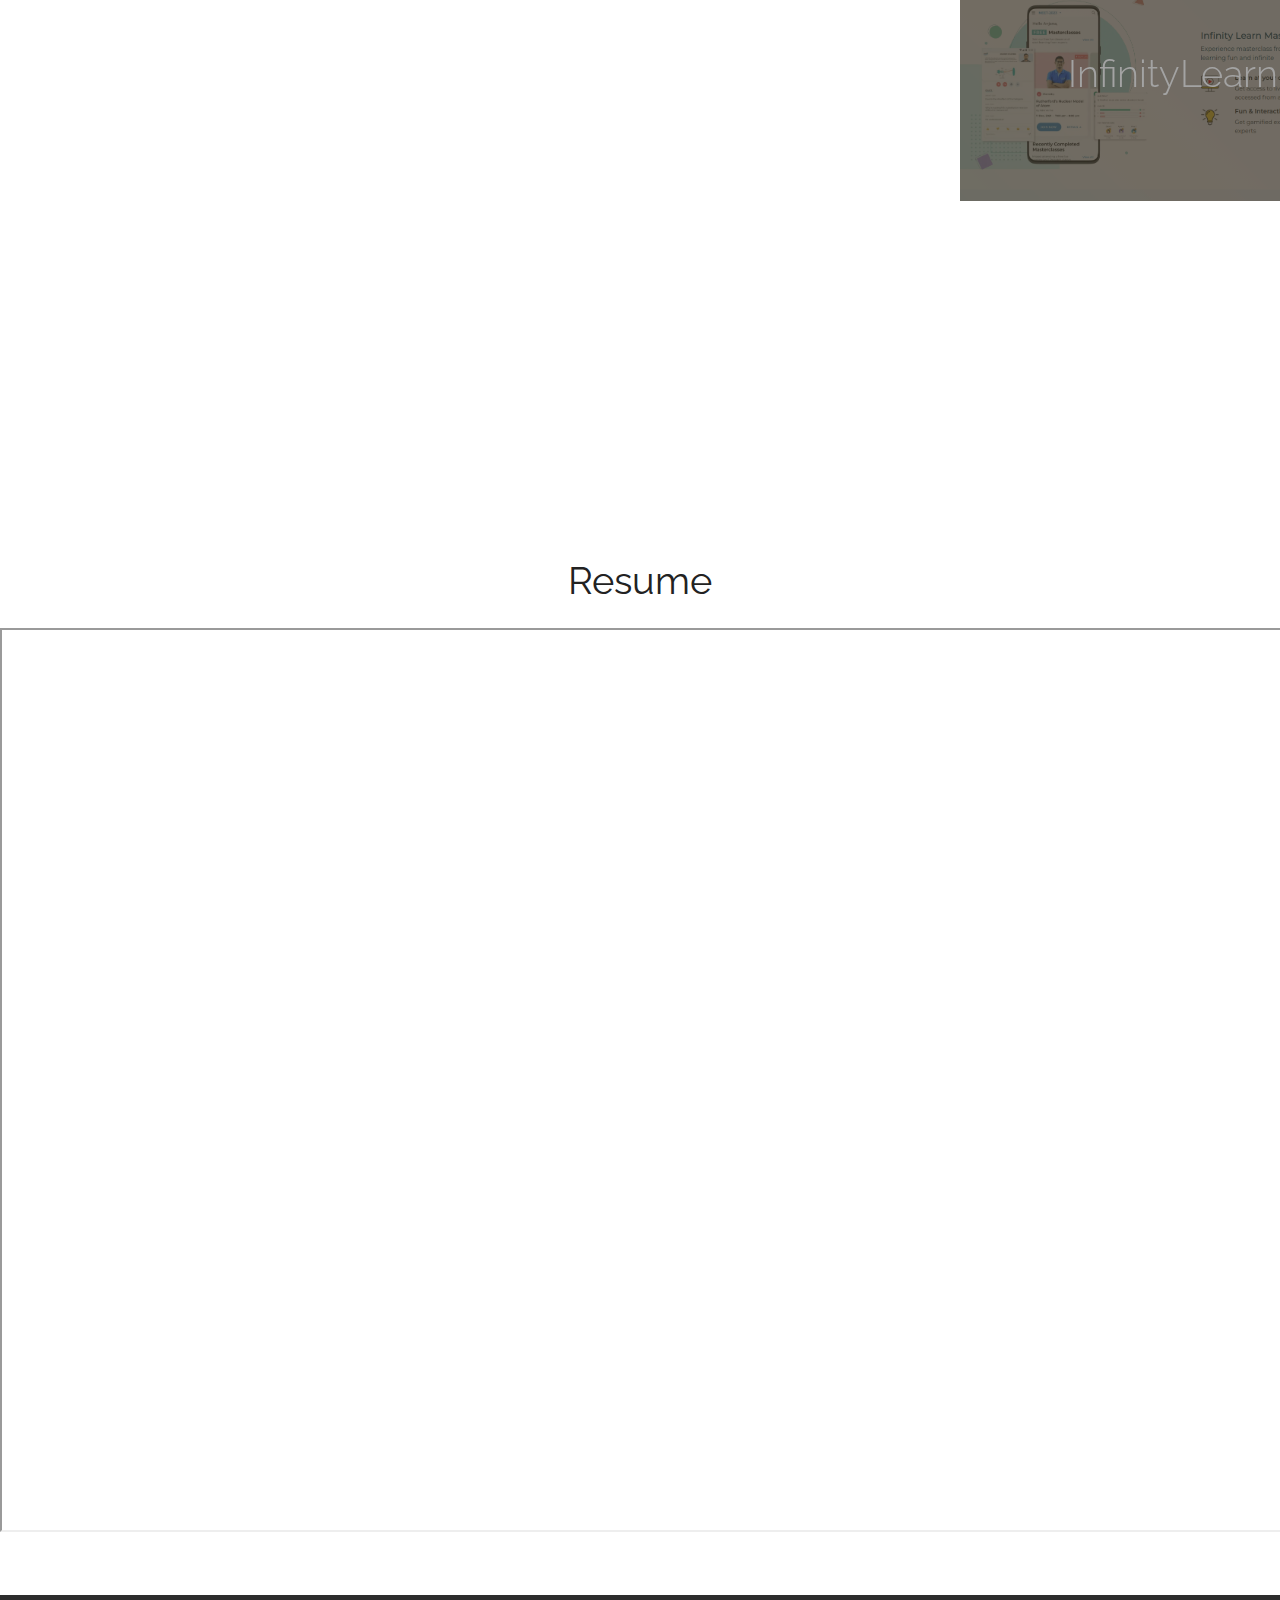
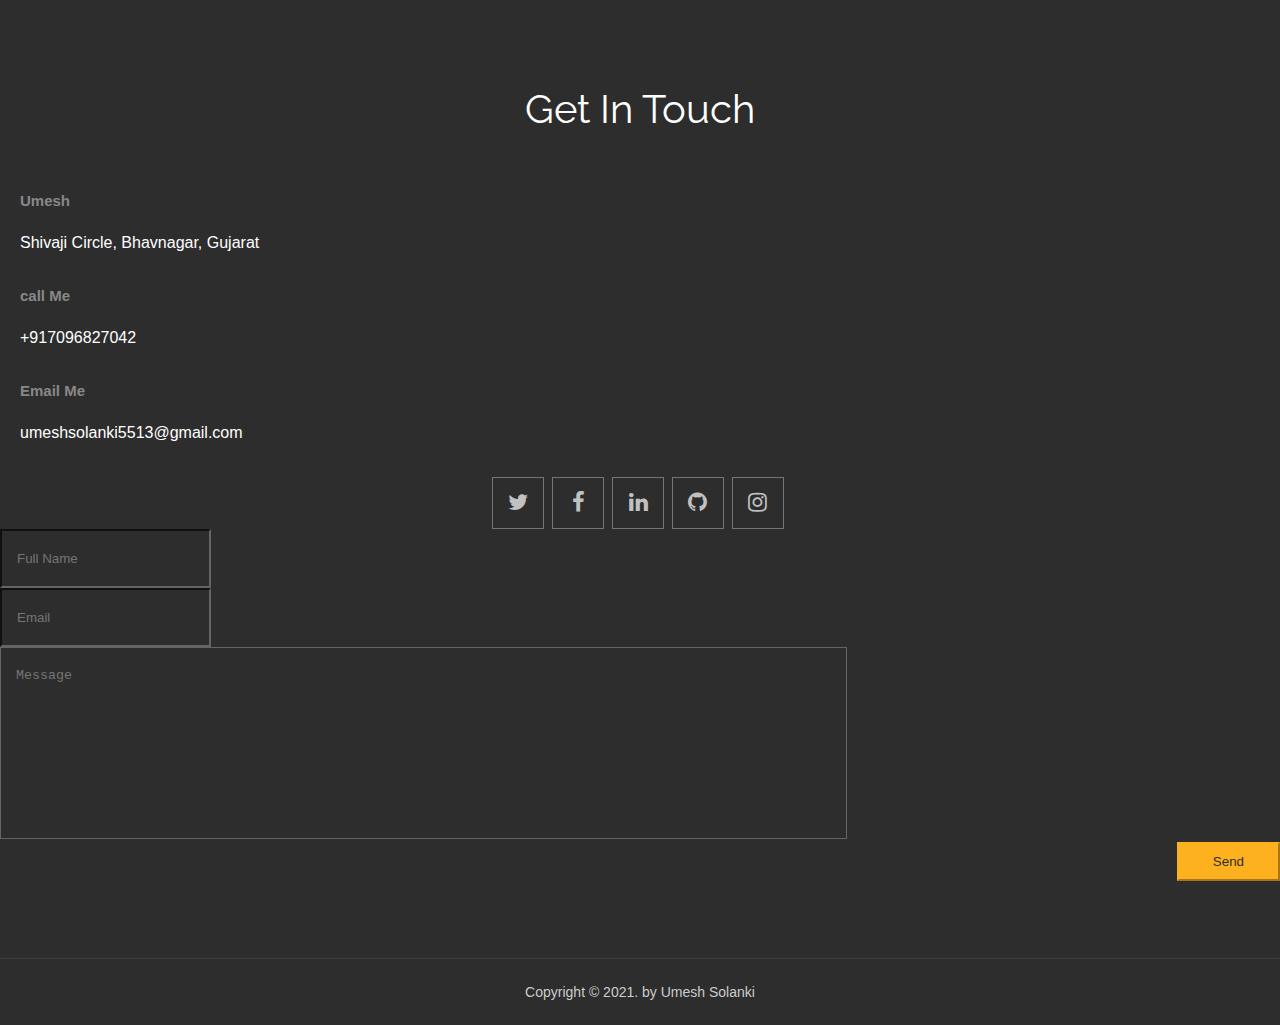
==== commit ef385b18: "update resume" ====
--- a/home.html
+++ b/home.html
@@ -185,7 +185,7 @@
 									</p>
 									<p>
                     I'm Strong in design and integration with intuitive problem-solvingskills. And I’m Passionate about implementing and launching newprojects and learning new technology. Looking to start the career asan entry-level
-                    programmer with a reputed firm driven bytechnology.
+                    programmer with a reputed firm driven by technology.
 									</p>
 									<ul class="about-us-list">
                     <li class="points">Proficient in developing server-side applications and RESTful APIs using Node.js and Nest.js.</li>
